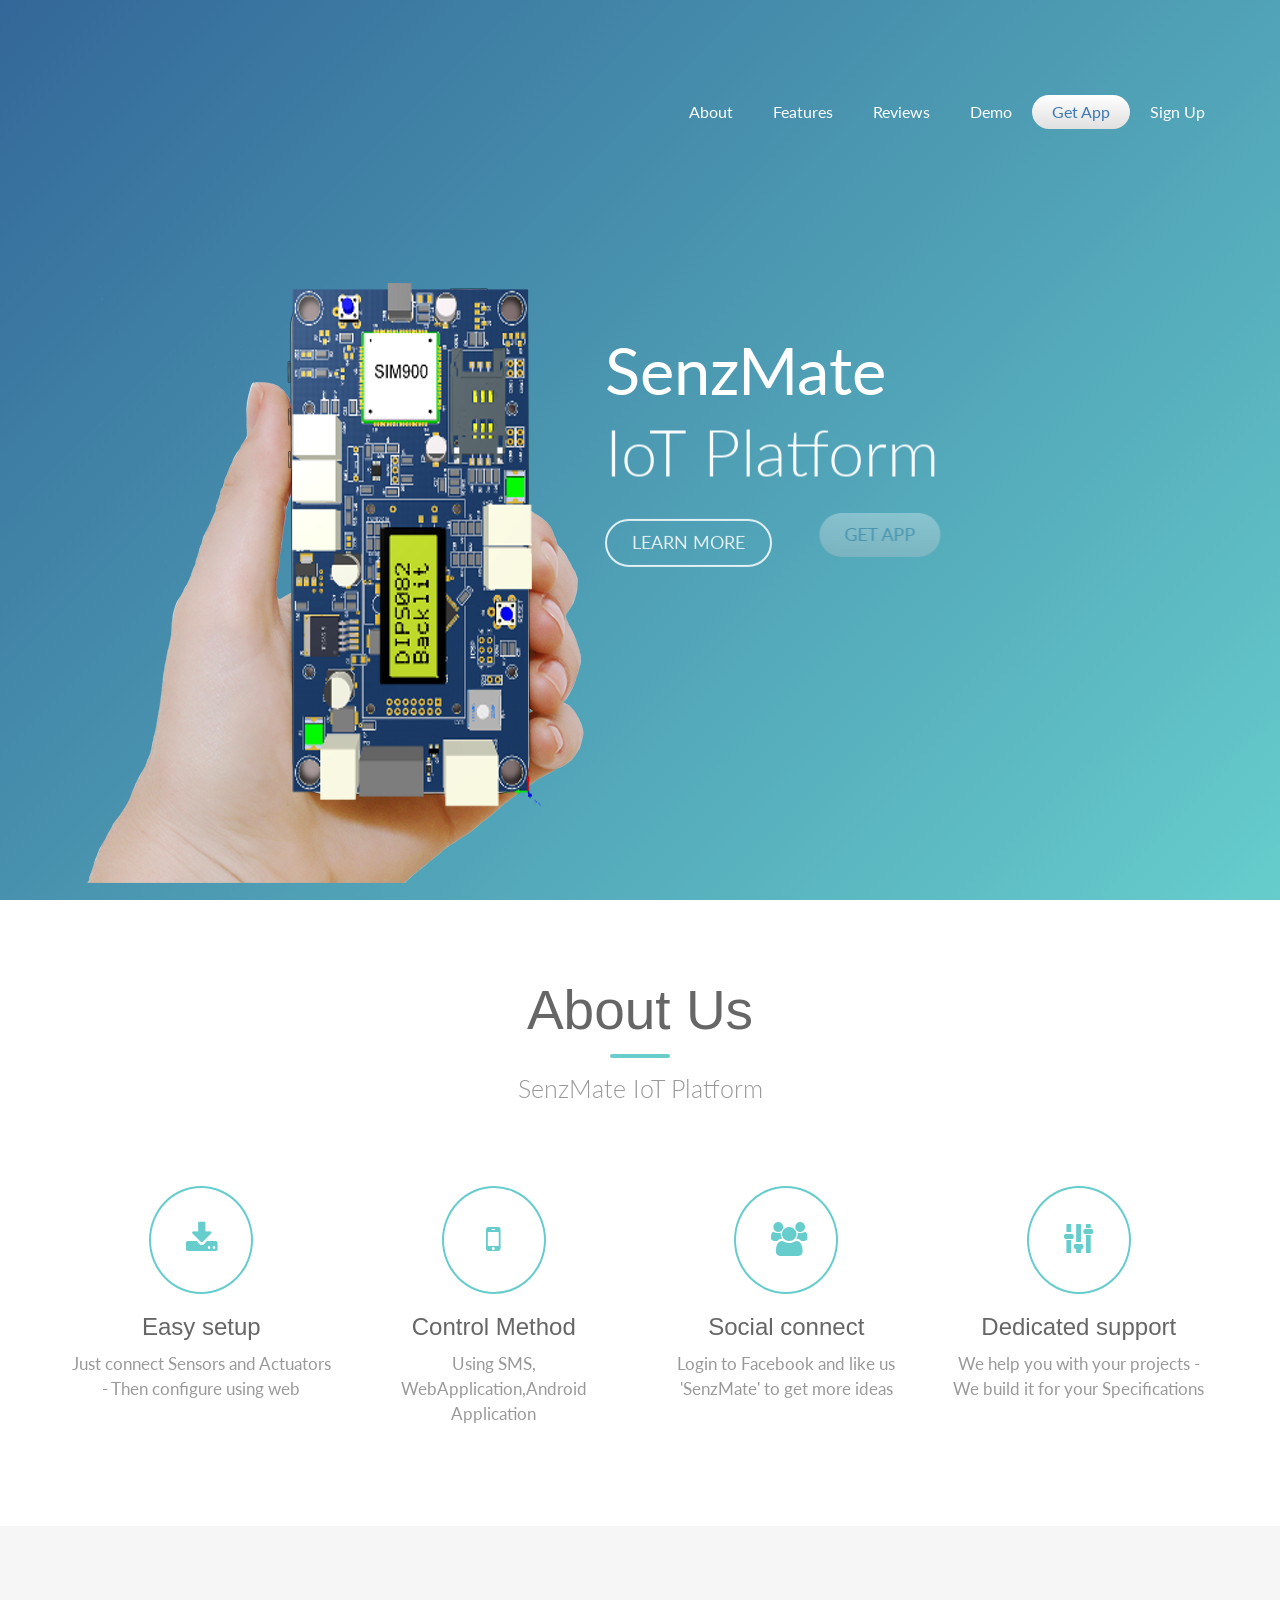
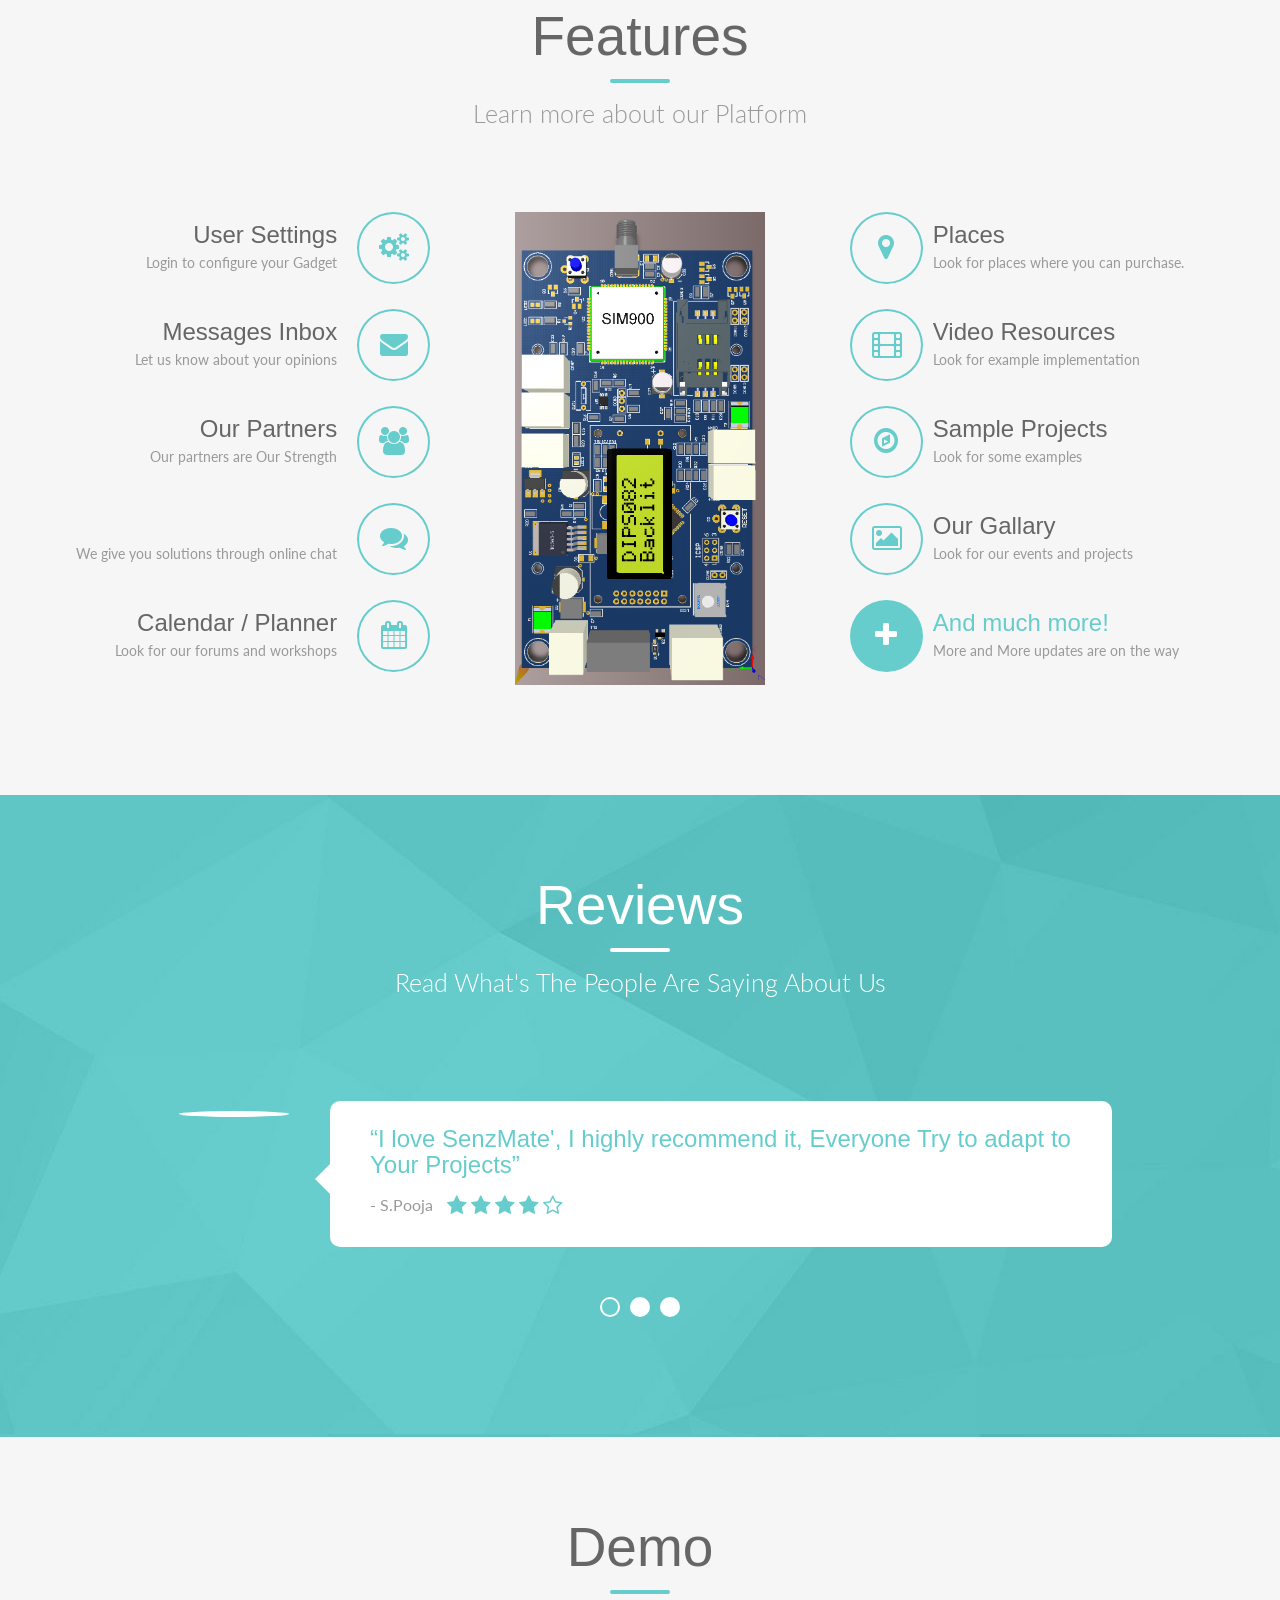
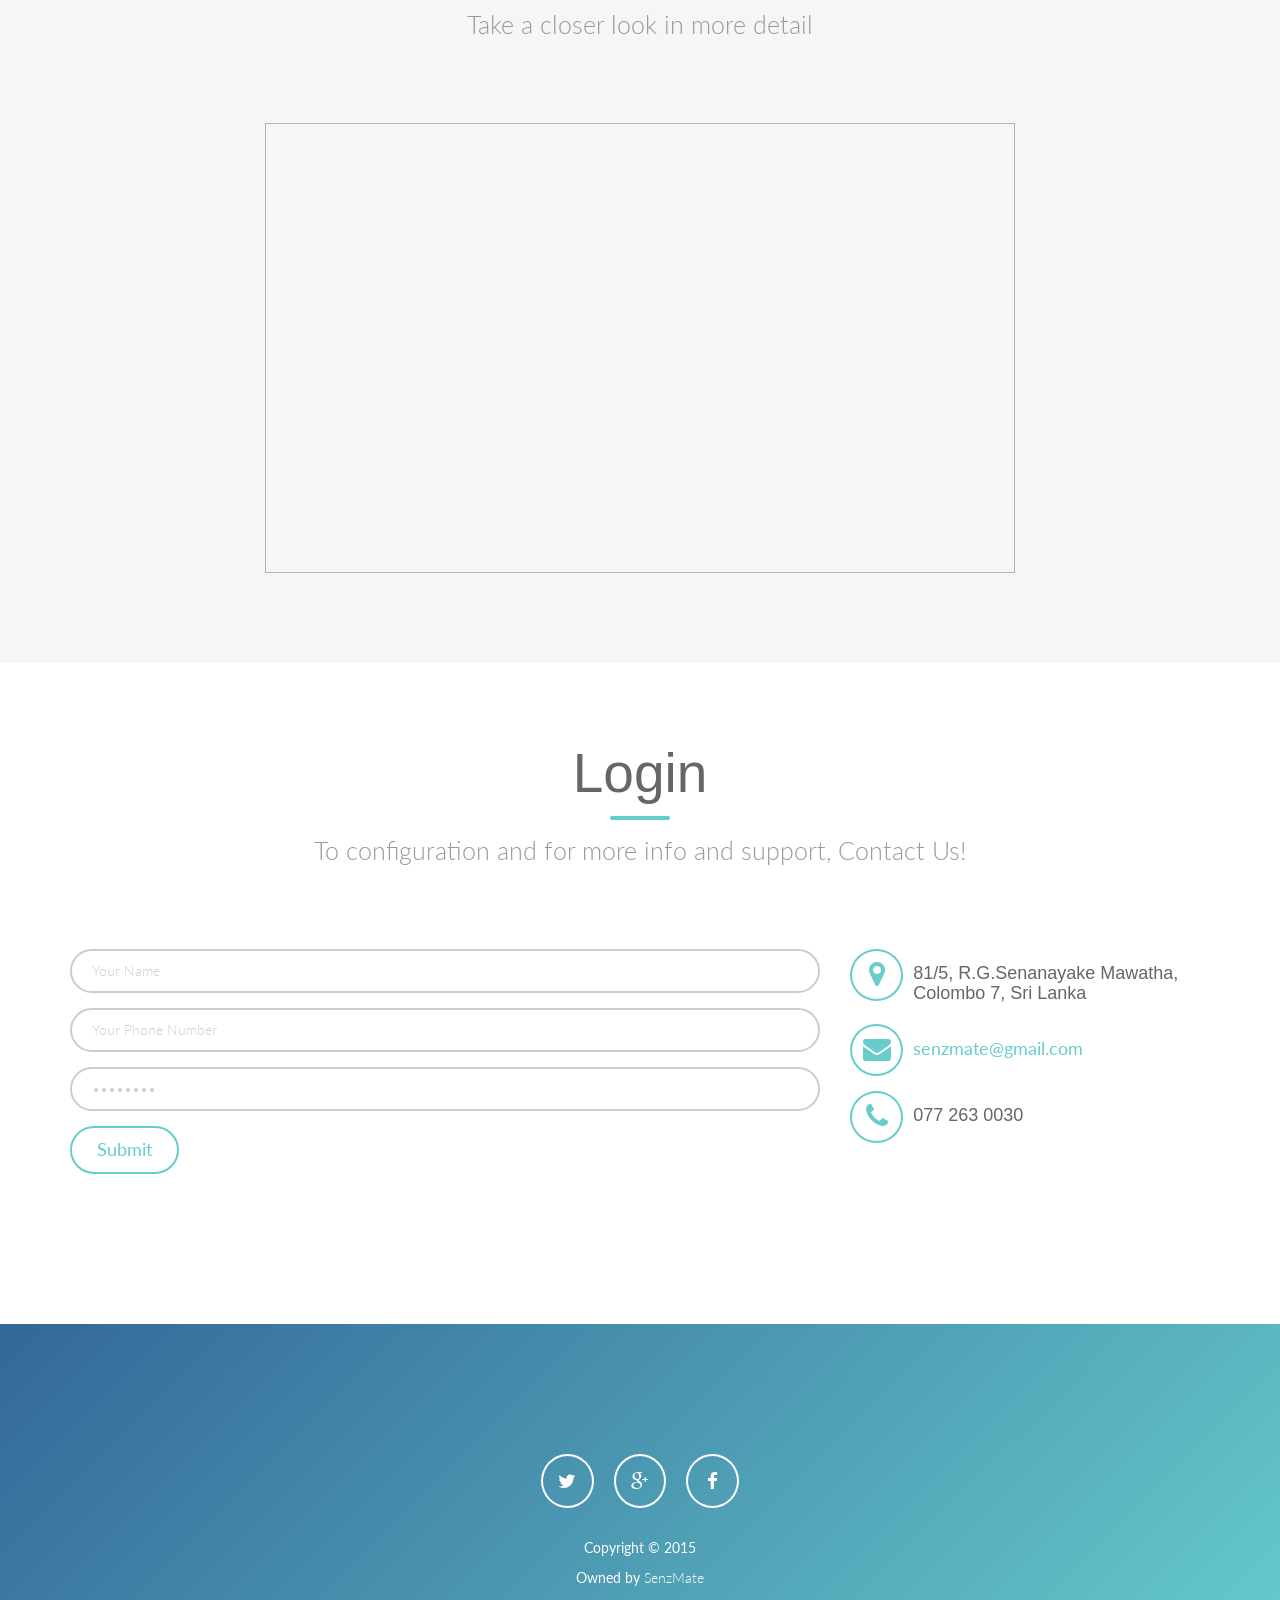
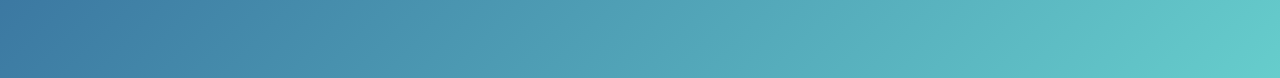
==== index.html @ 83e5156c "Modi 3" ====
<!doctype html>
<!--[if lt IE 7]><html lang="en" class="no-js ie6"><![endif]-->
<!--[if IE 7]><html lang="en" class="no-js ie7"><![endif]-->
<!--[if IE 8]><html lang="en" class="no-js ie8"><![endif]-->
<!--[if gt IE 8]><!-->
<html lang="en" class="no-js">
<!--<![endif]-->

<head>
    <meta charset="UTF-8">
    <title>SenzMate.com</title>
    <meta name="viewport" content="width=device-width, initial-scale=1.0, maximum-scale=1.0, user-scalable=no">
    <meta http-equiv="X-UA-Compatible" content="IE=edge,chrome=1" />
    <link rel="shortcut icon" href="favicon.jpg">

    <link rel="stylesheet" href="css/bootstrap.css">
    
    <link rel="stylesheet" href="css/animate.css">
    <link rel="stylesheet" href="css/font-awesome.min.css">
    <link rel="stylesheet" href="css/slick.css">
    <link rel="stylesheet" href="js/rs-plugin/css/settings.css">

    <link rel="stylesheet" href="css/freeze.css">


    <script type="text/javascript" src="js/modernizr.custom.32033.js"></script>

    <!--[if lt IE 9]>
      <script src="https://oss.maxcdn.com/libs/html5shiv/3.7.0/html5shiv.js"></script>
      <script src="https://oss.maxcdn.com/libs/respond.js/1.4.2/respond.min.js"></script>
    <![endif]-->
    
</head>

<body>

    <div class="pre-loader">
        <div class="load-con">
            <img src="img/freeze/log.png" class="animated fadeInDown" alt="">
            <div class="spinner">
              <div class="bounce1"></div>
              <div class="bounce2"></div>
              <div class="bounce3"></div>
            </div>
        </div>
    </div>
   
    <header>
        
        <nav class="navbar navbar-default navbar-fixed-top" role="navigation">
                <div class="container">
                    <!-- Brand and toggle get grouped for better mobile display -->
                    <div class="navbar-header">
                        <button type="button" class="navbar-toggle" data-toggle="collapse" data-target="#bs-example-navbar-collapse-1">
                            <span class="fa fa-bars fa-lg"></span>
                        </button>
                        <a class="navbar-brand" href="index.html">
                            <img src="img/freeze/log.png" style="width: 150px" alt="" class="logo">
                        </a>
                    </div>

                    <!-- Collect the nav links, forms, and other content for toggling -->
                    <div class="collapse navbar-collapse" id="bs-example-navbar-collapse-1">

                        <ul class="nav navbar-nav navbar-right">
                            <li><a href="#about">about</a>
                            </li>
                            <li><a href="#features">features</a>
                            </li>
                            <li><a href="#reviews">reviews</a>
                            </li>
                            <li><a href="#demo">demo</a>
                            </li>
                            <li><a class="getApp" href="http://ideamarthosting.dialog.lk:9134/track/login">get app</a>
                            </li>
                            <li><a href="#support">Sign Up</a>
                            </li>
                        </ul>
                    </div>
                    <!-- /.navbar-collapse -->
                </div>
                <!-- /.container-->
        </nav>

        
        <!--RevSlider-->
        <div class="tp-banner-container">
            <div class="tp-banner" >
                <ul>
                    <!-- SLIDE  -->
                    <li data-transition="fade" data-slotamount="7" data-masterspeed="1500" >
                        <!-- MAIN IMAGE -->
                        <img src="img/transparent.png"  alt="slidebg1"  data-bgfit="cover" data-bgposition="left top" data-bgrepeat="no-repeat">
                        <!-- LAYERS -->
                        <!-- LAYER NR. 1 -->
                        <div class="tp-caption lfl fadeout hidden-xs"
                            data-x="left"
                            data-y="bottom"
                            data-hoffset="30"
                            data-voffset="0"
                            data-speed="500"
                            data-start="700"
                            data-easing="Power4.easeOut">
                            <img src="img/freeze/Slides/hand-freeze.png" alt="">
                        </div>

                        <div class="tp-caption lfl fadeout visible-xs"
                            data-x="left"
                            data-y="center"
                            data-hoffset="700"
                            data-voffset="0"
                            data-speed="500"
                            data-start="700"
                            data-easing="Power4.easeOut">
                            <img src="img/freeze/iphone-freeze.png" alt="">
                        </div>

                        <div class="tp-caption large_white_bold sft" data-x="550" data-y="center" data-hoffset="0" data-voffset="-80" data-speed="500" data-start="1200" data-easing="Power4.easeOut">
                            SenzMate
                        </div>
                       <!-- <div class="tp-caption large_white_light sfr" data-x="770" data-y="center" data-hoffset="0" data-voffset="-80" data-speed="500" data-start="1400" data-easing="Power4.easeOut">
                            App
                        </div>-->
                        <div class="tp-caption large_white_light sfb" data-x="550" data-y="center" data-hoffset="0" data-voffset="0" data-speed="1000" data-start="1500" data-easing="Power4.easeOut">
                            IoT Platform
                        </div>

                        <div class="tp-caption sfb hidden-xs" data-x="550" data-y="center" data-hoffset="0" data-voffset="85" data-speed="1000" data-start="1700" data-easing="Power4.easeOut">
                            <a href="#about" class="btn btn-primary inverse btn-lg">LEARN MORE</a>
                        </div>
                        <div class="tp-caption sfr hidden-xs" data-x="730" data-y="center" data-hoffset="0" data-voffset="85" data-speed="1500" data-start="1900" data-easing="Power4.easeOut">
                            <a href="http://ideamarthosting.dialog.lk:9134/track/login" class="btn btn-default btn-lg">GET APP</a>
                        </div>

                    </li>
                    <!-- SLIDE 2 -->
                    <li data-transition="zoomout" data-slotamount="7" data-masterspeed="1000" >
                        <!-- MAIN IMAGE -->
                        <img src="img/transparent.png"  alt="slidebg1"  data-bgfit="cover" data-bgposition="left top" data-bgrepeat="no-repeat">
                        <!-- LAYERS -->
                        <!-- LAYER NR. 1 -->
                        <div class="tp-caption lfb fadeout hidden-xs"
                            data-x="center"
                            data-y="bottom"
                            data-hoffset="0"
                            data-voffset="0"
                            data-speed="1000"
                            data-start="700"
                            data-easing="Power4.easeOut">
                            <img src="img/freeze/Slides/freeze-slide2.png" alt="">
                        </div>

                        
                        <div class="tp-caption large_white_light sft" data-x="center" data-y="250" data-hoffset="0" data-voffset="0" data-speed="1000" data-start="1400" data-easing="Power4.easeOut">
                            Every Application <i class="fa fa-heart"></i>
                        </div>
                        
                        
                    </li>

                    <!-- SLIDE 3 -->
                    <li data-transition="zoomout" data-slotamount="7" data-masterspeed="1000" >
                        <!-- MAIN IMAGE -->
                        <img src="img/transparent.png"  alt="slidebg1"  data-bgfit="cover" data-bgposition="left top" data-bgrepeat="no-repeat">
                        <!-- LAYERS -->
                        <!-- LAYER NR. 1 -->
                        <div class="tp-caption customin customout hidden-xs"
                            data-x="right"
                            data-y="center"
                            data-hoffset="0"
                            data-customin="x:50;y:150;z:0;rotationX:0;rotationY:0;rotationZ:0;scaleX:0.5;scaleY:0.5;skewX:0;skewY:0;opacity:0;transformPerspective:0;transformOrigin:50% 50%;"
                        data-customout="x:0;y:0;z:0;rotationX:0;rotationY:0;rotationZ:0;scaleX:0.75;scaleY:0.75;skewX:0;skewY:0;opacity:0;transformPerspective:600;transformOrigin:50% 50%;"
                            data-voffset="50"
                            data-speed="1000"
                            data-start="700"
                            data-easing="Power4.easeOut">
                            <img src="img/freeze/Slides/family-freeze.png" alt="">
                        </div>

                        <div class="tp-caption customin customout visible-xs"
                            data-x="center"
                            data-y="center"
                            data-hoffset="0"
                            data-customin="x:50;y:150;z:0;rotationX:0;rotationY:0;rotationZ:0;scaleX:0.5;scaleY:0.5;skewX:0;skewY:0;opacity:0;transformPerspective:0;transformOrigin:50% 50%;"
                        data-customout="x:0;y:0;z:0;rotationX:0;rotationY:0;rotationZ:0;scaleX:0.75;scaleY:0.75;skewX:0;skewY:0;opacity:0;transformPerspective:600;transformOrigin:50% 50%;"
                            data-voffset="0"
                            data-speed="1000"
                            data-start="700"
                            data-easing="Power4.easeOut">
                            <img src="img/freeze/Slides/family-freeze.png" alt="">
                        </div>

                        <div class="tp-caption lfb visible-xs" data-x="center" data-y="center" data-hoffset="0" data-voffset="400" data-speed="1000" data-start="1200" data-easing="Power4.easeOut">
                            <a href="#" class="btn btn-primary inverse btn-lg">Purchase</a>
                        </div>

                        
                        <div class="tp-caption mediumlarge_light_white sfl hidden-xs" data-x="left" data-y="center" data-hoffset="0" data-voffset="-50" data-speed="1000" data-start="1000" data-easing="Power4.easeOut">
                           Powerful IoT
                        </div>
                        <div class="tp-caption mediumlarge_light_white sft hidden-xs" data-x="left" data-y="center" data-hoffset="0" data-voffset="0" data-speed="1000" data-start="1200" data-easing="Power4.easeOut">
                           Platform
                        </div>
                        <div class="tp-caption small_light_white sfb hidden-xs" data-x="left" data-y="center" data-hoffset="0" data-voffset="80" data-speed="1000" data-start="1600" data-easing="Power4.easeOut">
                           <p>SenzMate is a Remote sensing Platform<br>It permit to develop Your Applications</p>
                        </div>

                        <div class="tp-caption lfl hidden-xs" data-x="left" data-y="center" data-hoffset="0" data-voffset="160" data-speed="1000" data-start="1800" data-easing="Power4.easeOut">
                            <a href="#" class="btn btn-primary inverse btn-lg">Purchase</a>
                        </div>
                        
                        
                    </li>
                    
                </ul>
            </div>
        </div>


    </header>


    <div class="wrapper">

        

        <section id="about">
            <div class="container">
                
                <div class="section-heading scrollpoint sp-effect3">
                    <h1>About Us</h1>
                    <div class="divider"></div>
                    <p>SenzMate IoT Platform</p>
                </div>

                <div class="row">
                    <div class="col-md-3 col-sm-3 col-xs-6">
                        <div class="about-item scrollpoint sp-effect2">
                            <i class="fa fa-download fa-2x"></i>
                            <h3>Easy setup</h3>
                            <p>Just connect Sensors and Actuators - Then configure using web</p>
                        </div>
                    </div>
                    <div class="col-md-3 col-sm-3 col-xs-6" >
                        <div class="about-item scrollpoint sp-effect5">
                            <i class="fa fa-mobile fa-2x"></i>
                            <h3>Control Method</h3>
                            <p>Using SMS, WebApplication,Android Application</p>
                        </div>
                    </div>
                    <div class="col-md-3 col-sm-3 col-xs-6" >
                        <div class="about-item scrollpoint sp-effect5">
                            <i class="fa fa-users fa-2x"></i>
                            <h3>Social connect</h3>
                            <p>Login to Facebook and like us 'SenzMate' to get more ideas</p>
                        </div>
                    </div>
                    <div class="col-md-3 col-sm-3 col-xs-6" >
                        <div class="about-item scrollpoint sp-effect1">
                            <i class="fa fa-sliders fa-2x"></i>
                            <h3>Dedicated support</h3>
                            <p>We help you with your projects - We build it for your Specifications</p>
                        </div>
                    </div>
                </div>
            </div>
        </section>

        <section id="features">
            <div class="container">
                <div class="section-heading scrollpoint sp-effect3">
                    <h1>Features</h1>
                    <div class="divider"></div>
                    <p>Learn more about our Platform</p>
                </div>
                <div class="row">
                    <div class="col-md-4 col-sm-4 scrollpoint sp-effect1">
                        <div class="media media-left feature">
                            <a class="pull-right" href="#">
                                <i class="fa fa-cogs fa-2x"></i>
                            </a>
                            <div class="media-body">
                                <h3 class="media-heading">User Settings</h3>
                                Login to configure your Gadget
                            </div>
                        </div>
                        <div class="media media-left feature">
                            <a class="pull-right" href="#">
                                <i class="fa fa-envelope fa-2x"></i>
                            </a>
                            <div class="media-body">
                                <h3 class="media-heading">Messages Inbox</h3>
                                Let us know about your opinions
                            </div>
                        </div>
                        <div class="media media-left feature">
                            <a class="pull-right" href="#">
                                <i class="fa fa-users fa-2x"></i>
                            </a>
                            <div class="media-body">
                                <h3 class="media-heading">Our Partners</h3>
                                Our partners are Our Strength 
                            </div>
                        </div>
                        <div class="media media-left feature">
                            <a class="pull-right" href="#">
                                <i class="fa fa-comments fa-2x"></i>
                            </a>
                            <div class="media-body">
                                <h3 class="media-heading">&nbsp;</h3>
                                We give you solutions through online chat
                            </div>
                        </div>
                        <div class="media media-left feature">
                            <a class="pull-right" href="#">
                                <i class="fa fa-calendar fa-2x"></i>
                            </a>
                            <div class="media-body">
                                <h3 class="media-heading">Calendar / Planner</h3>
                                Look for our forums and workshops
                            </div>
                        </div>
                    </div>
                    <div class="col-md-4 col-sm-4" >
                        <img src="img/freeze/gsm-module.png" style="width: 250px" class="img-responsive scrollpoint sp-effect5" alt="">
                    </div>
                    <div class="col-md-4 col-sm-4 scrollpoint sp-effect2">
                        <div class="media feature">
                            <a class="pull-left" href="#">
                                <i class="fa fa-map-marker fa-2x"></i>
                            </a>
                            <div class="media-body">
                                <h3 class="media-heading">Places</h3>
                                Look for places where you can purchase.
                            </div>
                        </div>
                        <div class="media feature">
                            <a class="pull-left" href="#">
                                <i class="fa fa-film fa-2x"></i>
                            </a>
                            <div class="media-body">
                                <h3 class="media-heading">Video Resources</h3>
                                Look for example implementation
                            </div>
                        </div>
                        <div class="media feature">
                            <a class="pull-left" href="#">
                                <i class="fa fa-compass fa-2x"></i>
                            </a>
                            <div class="media-body">
                                <h3 class="media-heading">Sample Projects</h3>
                                Look for some examples 
                            </div>
                        </div>
                        <div class="media feature">
                            <a class="pull-left" href="#">
                                <i class="fa fa-picture-o fa-2x"></i>
                            </a>
                            <div class="media-body">
                                <h3 class="media-heading">Our Gallary</h3>
                                Look for our events and projects
                            </div>
                        </div>
                        <div class="media active feature">
                            <a class="pull-left" href="#">
                                <i class="fa fa-plus fa-2x"></i>
                            </a>
                            <div class="media-body">
                                <h3 class="media-heading">And much more!</h3>
                                More and More updates are on the way 
                            </div>
                        </div>
                    </div>
                </div>
            </div>
        </section>

        <section id="reviews">
            <div class="container">
                <div class="section-heading inverse scrollpoint sp-effect3">
                    <h1>Reviews</h1>
                    <div class="divider"></div>
                    <p>Read What's The People Are Saying About Us</p>
                </div>
                <div class="row">
                    <div class="col-md-10 col-md-push-1 scrollpoint sp-effect3">
                        <div class="review-filtering">
                            <div class="review">
                                <div class="row">
                                    <div class="col-md-2">
                                        <div class="review-person">
                                            <img src="http://api.randomuser.me/portraits/women/94.jpg" alt="" class="img-responsive">
                                        </div>
                                    </div>
                                    <div class="col-md-10">
                                        <div class="review-comment">
                                            <h3>“I love SenzMate', I highly recommend it, Everyone Try to adapt to Your Projects”</h3>
                                            <p>
                                                - S.Pooja
                                                <span>
                                                    <i class="fa fa-star fa-lg"></i>
                                                    <i class="fa fa-star fa-lg"></i>
                                                    <i class="fa fa-star fa-lg"></i>
                                                    <i class="fa fa-star fa-lg"></i>
                                                    <i class="fa fa-star-o fa-lg"></i>
                                                </span>
                                            </p>
                                        </div>
                                    </div>
                                </div>
                            </div>
                            <div class="review rollitin">
                                <div class="row">
                                    <div class="col-md-2">
                                        <div class="review-person">
                                            <img src="http://api.randomuser.me/portraits/men/70.jpg" alt="" class="img-responsive">
                                        </div>
                                    </div>
                                    <div class="col-md-10">
                                        <div class="review-comment">
                                            <h3>“SenzMate' Is The Best Stable, Innovative Platform I Have Ever Experienced”</h3>
                                            <p>
                                                - Arun Balasundaram
                                                <span>
                                                    <i class="fa fa-star fa-lg"></i>
                                                    <i class="fa fa-star fa-lg"></i>
                                                    <i class="fa fa-star fa-lg"></i>
                                                    <i class="fa fa-star-half-o fa-lg"></i>
                                                    <i class="fa fa-star-o fa-lg"></i>
                                                </span>
                                            </p>
                                        </div>
                                    </div>
                                </div>
                            </div>
                            <div class="review rollitin">
                                <div class="row">
                                    <div class="col-md-2">
                                        <div class="review-person">
                                            <img src="http://api.randomuser.me/portraits/men/93.jpg" alt="" class="img-responsive">
                                        </div>
                                    </div>
                                    <div class="col-md-10">
                                        <div class="review-comment">
                                            <h3>“Keep It Up Guys Your Work Rules, Cheers :)”</h3>
                                            <p>
                                                - Muralitharan R
                                                <span>
                                                    <i class="fa fa-star fa-lg"></i>
                                                    <i class="fa fa-star fa-lg"></i>
                                                    <i class="fa fa-star fa-lg"></i>
                                                    <i class="fa fa-star-half-o fa-lg"></i>
                                                    <i class="fa fa-star-o fa-lg"></i>
                                                </span>
                                            </p>
                                        </div>
                                    </div>
                                </div>
                            </div>
                        </div>
                    </div>
                </div>
            </div>
        </section>

        

        <section id="demo">
            <div class="container">
                <div class="section-heading scrollpoint sp-effect3">
                    <h1>Demo</h1>
                    <div class="divider"></div>
                    <p>Take a closer look in more detail</p>
                </div>
                <div class="row">
                    <div class="col-md-8 col-md-offset-2 scrollpoint sp-effect2">
                        <div class="video-container" >
                            <iframe src="http://player.vimeo.com/video/128769526"></iframe>
                        </div>
                    </div>
                </div>
            </div>
        </section>
        <section id="support" class="doublediagonal">
            <div class="container">
                <div class="section-heading scrollpoint sp-effect3">
                    <h1>Login </h1>
                    <div class="divider"></div>
                    <p>To configuration and for more info and support, Contact Us!</p>
                </div>
                <div class="row">
                    <div class="col-md-12">
                        <div class="row">
                            <div class="col-md-8 col-sm-8 scrollpoint sp-effect1">
                                <form role="form">
                                    <div class="form-group">
                                        <input type="text" class="form-control" placeholder="Your Name">
                                    </div>
                                    <div class="form-group">
                                        <input type="tel" class="form-control" placeholder="Your Phone Number">
                                    </div>
                                    <div class="form-group">
                                        <input type="password" class="form-control" placeholder="Password">
                                    </div>
                                    <button type="submit" class="btn btn-primary btn-lg">Submit</button>
                                </form>
                            </div>
                            <div class="col-md-4 col-sm-4 contact-details scrollpoint sp-effect2">
                                <div class="media">
                                    <a class="pull-left" href="#" >
                                        <i class="fa fa-map-marker fa-2x"></i>
                                    </a>
                                    <div class="media-body">
                                        <h4 class="media-heading">81/5, R.G.Senanayake Mawatha, Colombo 7, Sri Lanka</h4>
                                    </div>
                                </div>
                                <div class="media">
                                    <a class="pull-left" href="#" >
                                        <i class="fa fa-envelope fa-2x"></i>
                                    </a>
                                    <div class="media-body">
                                        <h4 class="media-heading">
                                            <a href="mailto:support@oleose.com">senzmate@gmail.com</a>
                                        </h4>
                                    </div>
                                </div>
                                <div class="media">
                                    <a class="pull-left" href="#" >
                                        <i class="fa fa-phone fa-2x"></i>
                                    </a>
                                    <div class="media-body">
                                        <h4 class="media-heading">077 263 0030</h4>
                                    </div>
                                </div>
                            </div>
                        </div>
                    </div>
                </div>
            </div>
        </section>

        <footer>
            <div class="container">
                <a href="#" class="scrollpoint sp-effect3">
                    <img src="img/freeze/log.png" alt="" class="logo">
                </a>
                <div class="social">
                    <a href="#" class="scrollpoint sp-effect3"><i class="fa fa-twitter fa-lg"></i></a>
                    <a href="#" class="scrollpoint sp-effect3"><i class="fa fa-google-plus fa-lg"></i></a>
                    <a href="#" class="scrollpoint sp-effect3"><i class="fa fa-facebook fa-lg"></i></a>
                </div>
                <div class="rights">
                    <p>Copyright &copy; 2015</p>
                    <p>Owned by <a href="index.html" target="_blank">SenzMate</a></p>
                </div>
            </div>
        </footer>

    </div>
    <script src="js/jquery-1.11.1.min.js"></script>
    <script src="js/bootstrap.min.js"></script>
    <script src="js/slick.min.js"></script>
    <script src="js/placeholdem.min.js"></script>
    <script src="js/rs-plugin/js/jquery.themepunch.plugins.min.js"></script>
    <script src="js/rs-plugin/js/jquery.themepunch.revolution.min.js"></script>
    <script src="js/waypoints.min.js"></script>
    <script src="js/scripts.js"></script>

    <script>
        $(document).ready(function() {
            appMaster.preLoader();
        });
    </script>

</body>

</html>
---- js/rs-plugin/css/settings.css ----
/*-----------------------------------------------------------------------------

	-	Revolution Slider 4.1 Captions -

		Screen Stylesheet

version:   	1.4.5
date:      	27/11/13
author:		themepunch
email:     	info@themepunch.com
website:   	http://www.themepunch.com
-----------------------------------------------------------------------------*/



/*************************
	-	CAPTIONS	-
**************************/

.tp-hide-revslider,.tp-caption.tp-hidden-caption	{	visibility:hidden !important; display:none !important;}


.tp-caption { z-index:1; white-space:nowrap}

.tp-caption-demo .tp-caption	{	position:relative !important; display:inline-block; margin-bottom:10px; margin-right:20px !important;}


.tp-caption.whitedivider3px {

	color: #000000;
	text-shadow: none;
	background-color: rgb(255, 255, 255);
	background-color: rgba(255, 255, 255, 1);
	text-decoration: none;
	min-width: 408px;
	min-height: 3px;
	background-position: initial initial;
	background-repeat: initial initial;
	border-width: 0px;
	border-color: #000000;
	border-style: none;
}


.tp-caption.finewide_large_white {
color:#ffffff;
text-shadow:none;
font-size:60px;
line-height:60px;
font-weight:300;
font-family:"Open Sans", sans-serif;
background-color:transparent;
text-decoration:none;
text-transform:uppercase;
letter-spacing:8px;
border-width:0px;
border-color:rgb(0, 0, 0);
border-style:none;
}

.tp-caption.whitedivider3px {
color:#000000;
text-shadow:none;
background-color:rgb(255, 255, 255);
background-color:rgba(255, 255, 255, 1);
text-decoration:none;
font-size:0px;
line-height:0;
min-width:468px;
min-height:3px;
border-width:0px;
border-color:rgb(0, 0, 0);
border-style:none;
}

.tp-caption.finewide_medium_white {
color:#ffffff;
text-shadow:none;
font-size:37px;
line-height:37px;
font-weight:300;
font-family:"Open Sans", sans-serif;
background-color:transparent;
text-decoration:none;
text-transform:uppercase;
letter-spacing:5px;
border-width:0px;
border-color:rgb(0, 0, 0);
border-style:none;
}

.tp-caption.boldwide_small_white {
font-size:25px;
line-height:25px;
font-weight:800;
font-family:"Open Sans", sans-serif;
color:rgb(255, 255, 255);
text-decoration:none;
background-color:transparent;
text-shadow:none;
text-transform:uppercase;
letter-spacing:5px;
border-width:0px;
border-color:rgb(0, 0, 0);
border-style:none;
}

.tp-caption.whitedivider3px_vertical {
color:#000000;
text-shadow:none;
background-color:rgb(255, 255, 255);
background-color:rgba(255, 255, 255, 1);
text-decoration:none;
font-size:0px;
line-height:0;
min-width:3px;
min-height:130px;
border-width:0px;
border-color:rgb(0, 0, 0);
border-style:none;
}

.tp-caption.finewide_small_white {
color:#ffffff;
text-shadow:none;
font-size:25px;
line-height:25px;
font-weight:300;
font-family:"Open Sans", sans-serif;
background-color:transparent;
text-decoration:none;
text-transform:uppercase;
letter-spacing:5px;
border-width:0px;
border-color:rgb(0, 0, 0);
border-style:none;
}

.tp-caption.finewide_verysmall_white_mw {
font-size:13px;
line-height:25px;
font-weight:400;
font-family:"Open Sans", sans-serif;
color:#ffffff;
text-decoration:none;
background-color:transparent;
text-shadow:none;
text-transform:uppercase;
letter-spacing:5px;
max-width:470px;
white-space:normal !important;
border-width:0px;
border-color:rgb(0, 0, 0);
border-style:none;
}

.tp-caption.lightgrey_divider {
text-decoration:none;
background-color:rgb(235, 235, 235);
background-color:rgba(235, 235, 235, 1);
width:370px;
height:3px;
background-position:initial initial;
background-repeat:initial initial;
border-width:0px;
border-color:rgb(34, 34, 34);
border-style:none;
}

.tp-caption.finewide_large_white {
color: #FFF;
text-shadow: none;
font-size: 60px;
line-height: 60px;
font-weight: 300;
font-family: "Open Sans", sans-serif;
background-color: rgba(0, 0, 0, 0);
text-decoration: none;
text-transform: uppercase;
letter-spacing: 8px;
border-width: 0px;
border-color: #000;
border-style: none;
}

.tp-caption.finewide_medium_white {
color: #FFF;
text-shadow: none;
font-size: 34px;
line-height: 34px;
font-weight: 300;
font-family: "Open Sans", sans-serif;
background-color: rgba(0, 0, 0, 0);
text-decoration: none;
text-transform: uppercase;
letter-spacing: 5px;
border-width: 0px;
border-color: #000;
border-style: none;
}

.tp-caption.huge_red {
position:absolute;
color:rgb(223,75,107);
font-weight:400;
font-size:150px;
line-height:130px;
font-family: 'Oswald', sans-serif;
margin:0px;
border-width:0px;
border-style:none;
white-space:nowrap;
background-color:rgb(45,49,54);
padding:0px;
}

.tp-caption.middle_yellow {
position:absolute;
color:rgb(251,213,114);
font-weight:600;
font-size:50px;
line-height:50px;
font-family: 'Open Sans', sans-serif;
margin:0px;
border-width:0px;
border-style:none;
white-space:nowrap;
}

.tp-caption.huge_thin_yellow {
	position:absolute;
color:rgb(251,213,114);
font-weight:300;
font-size:90px;
line-height:90px;
font-family: 'Open Sans', sans-serif;
margin:0px;
letter-spacing: 20px;
border-width:0px;
border-style:none;
white-space:nowrap;
}

.tp-caption.big_dark {
position:absolute;
color:#333;
font-weight:700;
font-size:70px;
line-height:70px;
font-family:"Open Sans";
margin:0px;
border-width:0px;
border-style:none;
white-space:nowrap;
}

.tp-caption.medium_dark {
position:absolute;
color:#333;
font-weight:300;
font-size:40px;
line-height:40px;
font-family:"Open Sans";
margin:0px;
letter-spacing: 5px;
border-width:0px;
border-style:none;
white-space:nowrap;
}


.tp-caption.medium_grey {
position:absolute;
color:#fff;
text-shadow:0px 2px 5px rgba(0, 0, 0, 0.5);
font-weight:700;
font-size:20px;
line-height:20px;
font-family:Arial;
padding:2px 4px;
margin:0px;
border-width:0px;
border-style:none;
background-color:#888;
white-space:nowrap;
}

.tp-caption.small_text {
position:absolute;
color:#fff;
text-shadow:0px 2px 5px rgba(0, 0, 0, 0.5);
font-weight:700;
font-size:14px;
line-height:20px;
font-family:Arial;
margin:0px;
border-width:0px;
border-style:none;
white-space:nowrap;
}

.tp-caption.medium_text {
position:absolute;
color:#fff;
text-shadow:0px 2px 5px rgba(0, 0, 0, 0.5);
font-weight:700;
font-size:20px;
line-height:20px;
font-family:Arial;
margin:0px;
border-width:0px;
border-style:none;
white-space:nowrap;
}


.tp-caption.large_bold_white_25 {
font-size:55px;
line-height:65px;
font-weight:700;
font-family:"Open Sans";
color:#fff;
text-decoration:none;
background-color:transparent;
text-align:center;
text-shadow:#000 0px 5px 10px;
border-width:0px;
border-color:rgb(255, 255, 255);
border-style:none;
}

.tp-caption.medium_text_shadow {
font-size:25px;
line-height:25px;
font-weight:600;
font-family:"Open Sans";
color:#fff;
text-decoration:none;
background-color:transparent;
text-align:center;
text-shadow:#000 0px 5px 10px;
border-width:0px;
border-color:rgb(255, 255, 255);
border-style:none;
}

.tp-caption.large_text {
position:absolute;
color:#fff;
text-shadow:0px 2px 5px rgba(0, 0, 0, 0.5);
font-weight:700;
font-size:40px;
line-height:40px;
font-family:Arial;
margin:0px;
border-width:0px;
border-style:none;
white-space:nowrap;
}

.tp-caption.medium_bold_grey {
font-size:30px;
line-height:30px;
font-weight:800;
font-family:"Open Sans";
color:rgb(102, 102, 102);
text-decoration:none;
background-color:transparent;
text-shadow:none;
margin:0px;
padding:1px 4px 0px;
border-width:0px;
border-color:rgb(255, 214, 88);
border-style:none;
}

.tp-caption.very_large_text {
position:absolute;
color:#fff;
text-shadow:0px 2px 5px rgba(0, 0, 0, 0.5);
font-weight:700;
font-size:60px;
line-height:60px;
font-family:Arial;
margin:0px;
border-width:0px;
border-style:none;
white-space:nowrap;
letter-spacing:-2px;
}

.tp-caption.very_big_white {
position:absolute;
color:#fff;
text-shadow:none;
font-weight:800;
font-size:60px;
line-height:60px;
font-family:Arial;
margin:0px;
border-width:0px;
border-style:none;
white-space:nowrap;
padding:0px 4px;
padding-top:1px;
background-color:#000;
}

.tp-caption.very_big_black {
position:absolute;
color:#000;
text-shadow:none;
font-weight:700;
font-size:60px;
line-height:60px;
font-family:Arial;
margin:0px;
border-width:0px;
border-style:none;
white-space:nowrap;
padding:0px 4px;
padding-top:1px;
background-color:#fff;
}

.tp-caption.modern_medium_fat {
position:absolute;
color:#000;
text-shadow:none;
font-weight:800;
font-size:24px;
line-height:20px;
font-family:"Open Sans", sans-serif;
margin:0px;
border-width:0px;
border-style:none;
white-space:nowrap;
}

.tp-caption.modern_medium_fat_white {
position:absolute;
color:#fff;
text-shadow:none;
font-weight:800;
font-size:24px;
line-height:20px;
font-family:"Open Sans", sans-serif;
margin:0px;
border-width:0px;
border-style:none;
white-space:nowrap;
}

.tp-caption.modern_medium_light {
position:absolute;
color:#000;
text-shadow:none;
font-weight:300;
font-size:24px;
line-height:20px;
font-family:"Open Sans", sans-serif;
margin:0px;
border-width:0px;
border-style:none;
white-space:nowrap;
}

.tp-caption.modern_big_bluebg {
position:absolute;
color:#fff;
text-shadow:none;
font-weight:800;
font-size:30px;
line-height:36px;
font-family:"Open Sans", sans-serif;
padding:3px 10px;
margin:0px;
border-width:0px;
border-style:none;
background-color:#4e5b6c;
letter-spacing:0;
}

.tp-caption.modern_big_redbg {
position:absolute;
color:#fff;
text-shadow:none;
font-weight:300;
font-size:30px;
line-height:36px;
font-family:"Open Sans", sans-serif;
padding:3px 10px;
padding-top:1px;
margin:0px;
border-width:0px;
border-style:none;
background-color:#de543e;
letter-spacing:0;
}

.tp-caption.modern_small_text_dark {
position:absolute;
color:#555;
text-shadow:none;
font-size:14px;
line-height:22px;
font-family:Arial;
margin:0px;
border-width:0px;
border-style:none;
white-space:nowrap;
}

.tp-caption.boxshadow {
-moz-box-shadow:0px 0px 20px rgba(0, 0, 0, 0.5);
-webkit-box-shadow:0px 0px 20px rgba(0, 0, 0, 0.5);
box-shadow:0px 0px 20px rgba(0, 0, 0, 0.5);
}

.tp-caption.black {
color:#000;
text-shadow:none;
}

.tp-caption.noshadow {
text-shadow:none;
}

.tp-caption a {
color:#ff7302;
text-shadow:none;
-webkit-transition:all 0.2s ease-out;
-moz-transition:all 0.2s ease-out;
-o-transition:all 0.2s ease-out;
-ms-transition:all 0.2s ease-out;
}

.tp-caption a:hover {
color:#ffa902;
}

.tp-caption.thinheadline_dark {
position:absolute;
color:rgba(0,0,0,0.85);
text-shadow:none;
font-weight:300;
font-size:30px;
line-height:30px;
font-family:"Open Sans";
background-color:transparent;
}

.tp-caption.thintext_dark {
position:absolute;
color:rgba(0,0,0,0.85);
text-shadow:none;
font-weight:300;
font-size:16px;
line-height:26px;
font-family:"Open Sans";
background-color:transparent;
}

.tp-caption.medium_bg_red a {
	color: #fff;
    text-decoration: none;
}

.tp-caption.medium_bg_red a:hover {
	color: #fff;
    text-decoration: underline;
}

.tp-caption.smoothcircle {
font-size:30px;
line-height:75px;
font-weight:800;
font-family:"Open Sans";
color:rgb(255, 255, 255);
text-decoration:none;
background-color:rgb(0, 0, 0);
background-color:rgba(0, 0, 0, 0.498039);
padding:50px 25px;
text-align:center;
border-radius:500px 500px 500px 500px;
border-width:0px;
border-color:rgb(0, 0, 0);
border-style:none;
}

.tp-caption.largeblackbg {
font-size:50px;
line-height:70px;
font-weight:300;
font-family:"Open Sans";
color:rgb(255, 255, 255);
text-decoration:none;
background-color:rgb(0, 0, 0);
padding:0px 20px 5px;
text-shadow:none;
border-width:0px;
border-color:rgb(255, 255, 255);
border-style:none;
}

.tp-caption.largepinkbg {
position:absolute;
color:#fff;
text-shadow:none;
font-weight:300;
font-size:50px;
line-height:70px;
font-family:"Open Sans";
background-color:#db4360;
padding:0px 20px;
-webkit-border-radius:0px;
-moz-border-radius:0px;
border-radius:0px;
}

.tp-caption.largewhitebg {
position:absolute;
color:#000;
text-shadow:none;
font-weight:300;
font-size:50px;
line-height:70px;
font-family:"Open Sans";
background-color:#fff;
padding:0px 20px;
-webkit-border-radius:0px;
-moz-border-radius:0px;
border-radius:0px;
}

.tp-caption.largegreenbg {
position:absolute;
color:#fff;
text-shadow:none;
font-weight:300;
font-size:50px;
line-height:70px;
font-family:"Open Sans";
background-color:#67ae73;
padding:0px 20px;
-webkit-border-radius:0px;
-moz-border-radius:0px;
border-radius:0px;
}

.tp-caption.excerpt {
font-size:36px;
line-height:36px;
font-weight:700;
font-family:Arial;
color:#ffffff;
text-decoration:none;
background-color:rgba(0, 0, 0, 1);
text-shadow:none;
margin:0px;
letter-spacing:-1.5px;
padding:1px 4px 0px 4px;
width:150px;
white-space:normal !important;
height:auto;
border-width:0px;
border-color:rgb(255, 255, 255);
border-style:none;
}

.tp-caption.large_bold_grey {
font-size:60px;
line-height:60px;
font-weight:800;
font-family:"Open Sans";
color:rgb(102, 102, 102);
text-decoration:none;
background-color:transparent;
text-shadow:none;
margin:0px;
padding:1px 4px 0px;
border-width:0px;
border-color:rgb(255, 214, 88);
border-style:none;
}

.tp-caption.medium_thin_grey {
font-size:34px;
line-height:30px;
font-weight:300;
font-family:"Open Sans";
color:rgb(102, 102, 102);
text-decoration:none;
background-color:transparent;
padding:1px 4px 0px;
text-shadow:none;
margin:0px;
border-width:0px;
border-color:rgb(255, 214, 88);
border-style:none;
}

.tp-caption.small_thin_grey {
font-size:18px;
line-height:26px;
font-weight:300;
font-family:"Open Sans";
color:rgb(117, 117, 117);
text-decoration:none;
background-color:transparent;
padding:1px 4px 0px;
text-shadow:none;
margin:0px;
border-width:0px;
border-color:rgb(255, 214, 88);
border-style:none;
}

.tp-caption.lightgrey_divider {
text-decoration:none;
background-color:rgba(235, 235, 235, 1);
width:370px;
height:3px;
background-position:initial initial;
background-repeat:initial initial;
border-width:0px;
border-color:rgb(34, 34, 34);
border-style:none;
}

.tp-caption.large_bold_darkblue {
font-size:58px;
line-height:60px;
font-weight:800;
font-family:"Open Sans";
color:rgb(52, 73, 94);
text-decoration:none;
background-color:transparent;
border-width:0px;
border-color:rgb(255, 214, 88);
border-style:none;
}

.tp-caption.medium_bg_darkblue {
font-size:20px;
line-height:20px;
font-weight:800;
font-family:"Open Sans";
color:rgb(255, 255, 255);
text-decoration:none;
background-color:rgb(52, 73, 94);
padding:10px;
border-width:0px;
border-color:rgb(255, 214, 88);
border-style:none;
}

.tp-caption.medium_bold_red {
font-size:24px;
line-height:30px;
font-weight:800;
font-family:"Open Sans";
color:rgb(227, 58, 12);
text-decoration:none;
background-color:transparent;
padding:0px;
border-width:0px;
border-color:rgb(255, 214, 88);
border-style:none;
}

.tp-caption.medium_light_red {
font-size:21px;
line-height:26px;
font-weight:300;
font-family:"Open Sans";
color:rgb(227, 58, 12);
text-decoration:none;
background-color:transparent;
padding:0px;
border-width:0px;
border-color:rgb(255, 214, 88);
border-style:none;
}

.tp-caption.medium_bg_red {
font-size:20px;
line-height:20px;
font-weight:800;
font-family:"Open Sans";
color:rgb(255, 255, 255);
text-decoration:none;
background-color:rgb(227, 58, 12);
padding:10px;
border-width:0px;
border-color:rgb(255, 214, 88);
border-style:none;
}

.tp-caption.medium_bold_orange {
font-size:24px;
line-height:30px;
font-weight:800;
font-family:"Open Sans";
color:rgb(243, 156, 18);
text-decoration:none;
background-color:transparent;
border-width:0px;
border-color:rgb(255, 214, 88);
border-style:none;
}

.tp-caption.medium_bg_orange {
font-size:20px;
line-height:20px;
font-weight:800;
font-family:"Open Sans";
color:rgb(255, 255, 255);
text-decoration:none;
background-color:rgb(243, 156, 18);
padding:10px;
border-width:0px;
border-color:rgb(255, 214, 88);
border-style:none;
}

.tp-caption.grassfloor {
text-decoration:none;
background-color:rgba(160, 179, 151, 1);
width:4000px;
height:150px;
border-width:0px;
border-color:rgb(34, 34, 34);
border-style:none;
}

.tp-caption.large_bold_white {
font-size:58px;
line-height:60px;
font-weight:800;
font-family:"Open Sans";
color:rgb(255, 255, 255);
text-decoration:none;
background-color:transparent;
border-width:0px;
border-color:rgb(255, 214, 88);
border-style:none;
}

.tp-caption.medium_light_white {
font-size:30px;
line-height:36px;
font-weight:300;
font-family:"Open Sans";
color:rgb(255, 255, 255);
text-decoration:none;
background-color:transparent;
padding:0px;
border-width:0px;
border-color:rgb(255, 214, 88);
border-style:none;
}

.tp-caption.mediumlarge_light_white {
font-size:34px;
line-height:40px;
font-weight:300;
font-family:"Open Sans";
color:rgb(255, 255, 255);
text-decoration:none;
background-color:transparent;
padding:0px;
border-width:0px;
border-color:rgb(255, 214, 88);
border-style:none;
}

.tp-caption.mediumlarge_light_white_center {
font-size:34px;
line-height:40px;
font-weight:300;
font-family:"Open Sans";
color:#ffffff;
text-decoration:none;
background-color:transparent;
padding:0px 0px 0px 0px;
text-align:center;
border-width:0px;
border-color:rgb(255, 214, 88);
border-style:none;
}

.tp-caption.medium_bg_asbestos {
font-size:20px;
line-height:20px;
font-weight:800;
font-family:"Open Sans";
color:rgb(255, 255, 255);
text-decoration:none;
background-color:rgb(127, 140, 141);
padding:10px;
border-width:0px;
border-color:rgb(255, 214, 88);
border-style:none;
}

.tp-caption.medium_light_black {
font-size:30px;
line-height:36px;
font-weight:300;
font-family:"Open Sans";
color:rgb(0, 0, 0);
text-decoration:none;
background-color:transparent;
padding:0px;
border-width:0px;
border-color:rgb(255, 214, 88);
border-style:none;
}

.tp-caption.large_bold_black {
font-size:58px;
line-height:60px;
font-weight:800;
font-family:"Open Sans";
color:rgb(0, 0, 0);
text-decoration:none;
background-color:transparent;
border-width:0px;
border-color:rgb(255, 214, 88);
border-style:none;
}

.tp-caption.mediumlarge_light_darkblue {
font-size:34px;
line-height:40px;
font-weight:300;
font-family:"Open Sans";
color:rgb(52, 73, 94);
text-decoration:none;
background-color:transparent;
padding:0px;
border-width:0px;
border-color:rgb(255, 214, 88);
border-style:none;
}

.tp-caption.small_light_white {
font-size:17px;
line-height:28px;
font-weight:300;
font-family:"Open Sans";
color:rgb(255, 255, 255);
text-decoration:none;
background-color:transparent;
padding:0px;
border-width:0px;
border-color:rgb(255, 214, 88);
border-style:none;
}

.tp-caption.roundedimage {
border-width:0px;
border-color:rgb(34, 34, 34);
border-style:none;
}

.tp-caption.large_bg_black {
font-size:40px;
line-height:40px;
font-weight:800;
font-family:"Open Sans";
color:rgb(255, 255, 255);
text-decoration:none;
background-color:rgb(0, 0, 0);
padding:10px 20px 15px;
border-width:0px;
border-color:rgb(255, 214, 88);
border-style:none;
}

.tp-caption.mediumwhitebg {
font-size:30px;
line-height:30px;
font-weight:300;
font-family:"Open Sans";
color:rgb(0, 0, 0);
text-decoration:none;
background-color:rgb(255, 255, 255);
padding:5px 15px 10px;
text-shadow:none;
border-width:0px;
border-color:rgb(0, 0, 0);
border-style:none;
}

.tp-caption.medium_bg_orange_new1 {
font-size:20px;
line-height:20px;
font-weight:800;
font-family:"Open Sans";
color:rgb(255, 255, 255);
text-decoration:none;
background-color:rgb(243, 156, 18);
padding:10px;
border-width:0px;
border-color:rgb(255, 214, 88);
border-style:none;
}



.tp-caption.boxshadow{
		-moz-box-shadow: 0px 0px 20px rgba(0, 0, 0, 0.5);
		-webkit-box-shadow: 0px 0px 20px rgba(0, 0, 0, 0.5);
		box-shadow: 0px 0px 20px rgba(0, 0, 0, 0.5);
	}

.tp-caption.black{
		color: #000;
		text-shadow: none;
		font-weight: 300;
		font-size: 19px;
		line-height: 19px;
		font-family: 'Open Sans', sans;
	}

.tp-caption.noshadow {
		text-shadow: none;
	}


.tp_inner_padding	{	box-sizing:border-box;
						-webkit-box-sizing:border-box;
						-moz-box-sizing:border-box;
						max-height:none !important;	}


/*.tp-caption			{	transform:none !important}*/


/*********************************
	-	SPECIAL TP CAPTIONS -
**********************************/
.tp-caption .frontcorner		{
										width: 0;
										height: 0;
										border-left: 40px solid transparent;
										border-right: 0px solid transparent;
										border-top: 40px solid #00A8FF;
										position: absolute;left:-40px;top:0px;
									}

.tp-caption .backcorner		{
										width: 0;
										height: 0;
										border-left: 0px solid transparent;
										border-right: 40px solid transparent;
										border-bottom: 40px solid #00A8FF;
										position: absolute;right:0px;top:0px;
									}

.tp-caption .frontcornertop		{
										width: 0;
										height: 0;
										border-left: 40px solid transparent;
										border-right: 0px solid transparent;
										border-bottom: 40px solid #00A8FF;
										position: absolute;left:-40px;top:0px;
									}

.tp-caption .backcornertop		{
										width: 0;
										height: 0;
										border-left: 0px solid transparent;
										border-right: 40px solid transparent;
										border-top: 40px solid #00A8FF;
										position: absolute;right:0px;top:0px;
									}

/******************************
	-	BUTTONS	-
*******************************/

.tp-simpleresponsive .button				{	padding:6px 13px 5px; border-radius: 3px; -moz-border-radius: 3px; -webkit-border-radius: 3px; height:30px;
												cursor:pointer;
												color:#fff !important; text-shadow:0px 1px 1px rgba(0, 0, 0, 0.6) !important; font-size:15px; line-height:45px !important;
												background:url(../images/gradient/g30.png) repeat-x top; font-family: arial, sans-serif; font-weight: bold; letter-spacing: -1px;
											}

.tp-simpleresponsive  .button.big			{	color:#fff; text-shadow:0px 1px 1px rgba(0, 0, 0, 0.6); font-weight:bold; padding:9px 20px; font-size:19px;  line-height:57px !important; background:url(../images/gradient/g40.png) repeat-x top;}


.tp-simpleresponsive  .purchase:hover,
.tp-simpleresponsive  .button:hover,
.tp-simpleresponsive  .button.big:hover		{	background-position:bottom, 15px 11px;}



	@media only screen and (min-width: 768px) and (max-width: 959px) {

	 }



	@media only screen and (min-width: 480px) and (max-width: 767px) {
		.tp-simpleresponsive  .button	{	padding:4px 8px 3px; line-height:25px !important; font-size:11px !important;font-weight:normal;	}
		.tp-simpleresponsive  a.button { -webkit-transition: none; -moz-transition: none; -o-transition: none; -ms-transition: none;	 }


	}

    @media only screen and (min-width: 0px) and (max-width: 479px) {
		.tp-simpleresponsive  .button	{	padding:2px 5px 2px; line-height:20px !important; font-size:10px !important;}
		.tp-simpleresponsive  a.button { -webkit-transition: none; -moz-transition: none; -o-transition: none; -ms-transition: none;	 }
	}





/*	BUTTON COLORS	*/



.tp-simpleresponsive  .button.green, .tp-simpleresponsive  .button:hover.green,
.tp-simpleresponsive  .purchase.green, .tp-simpleresponsive  .purchase:hover.green			{ background-color:#21a117; -webkit-box-shadow:  0px 3px 0px 0px #104d0b;        -moz-box-shadow:   0px 3px 0px 0px #104d0b;        box-shadow:   0px 3px 0px 0px #104d0b;  }


.tp-simpleresponsive  .button.blue, .tp-simpleresponsive  .button:hover.blue,
.tp-simpleresponsive  .purchase.blue, .tp-simpleresponsive  .purchase:hover.blue			{ background-color:#1d78cb; -webkit-box-shadow:  0px 3px 0px 0px #0f3e68;        -moz-box-shadow:   0px 3px 0px 0px #0f3e68;        box-shadow:   0px 3px 0px 0px #0f3e68;}


.tp-simpleresponsive  .button.red, .tp-simpleresponsive  .button:hover.red,
.tp-simpleresponsive  .purchase.red, .tp-simpleresponsive  .purchase:hover.red				{ background-color:#cb1d1d; -webkit-box-shadow:  0px 3px 0px 0px #7c1212;        -moz-box-shadow:   0px 3px 0px 0px #7c1212;        box-shadow:   0px 3px 0px 0px #7c1212;}

.tp-simpleresponsive  .button.orange, .tp-simpleresponsive  .button:hover.orange,
.tp-simpleresponsive  .purchase.orange, .tp-simpleresponsive  .purchase:hover.orange		{ background-color:#ff7700; -webkit-box-shadow:  0px 3px 0px 0px #a34c00;        -moz-box-shadow:   0px 3px 0px 0px #a34c00;        box-shadow:   0px 3px 0px 0px #a34c00;}

.tp-simpleresponsive  .button.darkgrey, .tp-simpleresponsive  .button.grey,
.tp-simpleresponsive  .button:hover.darkgrey, .tp-simpleresponsive  .button:hover.grey,
.tp-simpleresponsive  .purchase.darkgrey, .tp-simpleresponsive  .purchase:hover.darkgrey	{ background-color:#555; -webkit-box-shadow:  0px 3px 0px 0px #222;        -moz-box-shadow:   0px 3px 0px 0px #222;        box-shadow:   0px 3px 0px 0px #222;}

.tp-simpleresponsive  .button.lightgrey, .tp-simpleresponsive  .button:hover.lightgrey,
.tp-simpleresponsive  .purchase.lightgrey, .tp-simpleresponsive  .purchase:hover.lightgrey	{ background-color:#888; -webkit-box-shadow:  0px 3px 0px 0px #555;        -moz-box-shadow:   0px 3px 0px 0px #555;        box-shadow:   0px 3px 0px 0px #555;}



/****************************************************************

	-	SET THE ANIMATION EVEN MORE SMOOTHER ON ANDROID   -

******************************************************************/

/*.tp-simpleresponsive				{	-webkit-perspective: 1500px;
										-moz-perspective: 1500px;
										-o-perspective: 1500px;
										-ms-perspective: 1500px;
										perspective: 1500px;
									}*/




/**********************************************
	-	FULLSCREEN AND FULLWIDHT CONTAINERS	-
**********************************************/

.fullscreen-container {
		width:100%;
		position:relative;
		padding:0;
}



.fullwidthbanner-container{
	width:100%;
	position:relative;
	padding:0;
	overflow:hidden;
}

.fullwidthbanner-container .fullwidthbanner{
	width:100%;
	position:relative;
}



/************************************************
	  - SOME CAPTION MODIFICATION AT START  -
*************************************************/
.tp-simpleresponsive .caption,
.tp-simpleresponsive .tp-caption {
	/*-ms-filter: "progid:DXImageTransform.Microsoft.Alpha(Opacity=0)";		-moz-opacity: 0;	-khtml-opacity: 0;	opacity: 0; */
	position:absolute;visibility: hidden;
	-webkit-font-smoothing: antialiased !important;
}


.tp-simpleresponsive img	{	max-width:none;}



/******************************
	-	IE8 HACKS	-
*******************************/
.noFilterClass {
	filter:none !important;
}


/******************************
	-	SHADOWS		-
******************************/
.tp-bannershadow  {
		position:absolute;

		margin-left:auto;
		margin-right:auto;
		-moz-user-select: none;
        -khtml-user-select: none;
        -webkit-user-select: none;
        -o-user-select: none;
	}

.tp-bannershadow.tp-shadow1 {	background:url(../assets/shadow1.png) no-repeat; background-size:100% 100%; width:890px; height:60px; bottom:-60px;}
.tp-bannershadow.tp-shadow2 {	background:url(../assets/shadow2.png) no-repeat; background-size:100% 100%; width:890px; height:60px;bottom:-60px;}
.tp-bannershadow.tp-shadow3 {	background:url(../assets/shadow3.png) no-repeat; background-size:100% 100%; width:890px; height:60px;bottom:-60px;}


/********************************
	-	FULLSCREEN VIDEO	-
*********************************/
.caption.fullscreenvideo {	left:0px; top:0px; position:absolute;width:100%;height:100%;}
.caption.fullscreenvideo iframe,
.caption.fullscreenvideo video	{ width:100% !important; height:100% !important; display: none}

.tp-caption.fullscreenvideo	{	left:0px; top:0px; position:absolute;width:100%;height:100%;}


.tp-caption.fullscreenvideo iframe,
.tp-caption.fullscreenvideo iframe video	{ width:100% !important; height:100% !important; display: none;}


.fullcoveredvideo video,
.fullscreenvideo video					{	background: #000;}

.fullcoveredvideo .tp-poster		{	background-position: center center;background-size: cover;width:100%;height:100%;top:0px;left:0px;}

.html5vid.videoisplaying .tp-poster	{	display: none}

.tp-video-play-button		{	background:#000;
								background:rgba(0,0,0,0.3);
								padding:5px;
								border-radius:5px;-moz-border-radius:5px;-webkit-border-radius:5px;
								position: absolute;
								top: 50%;
								left: 50%;
								font-size: 40px;
								color: #FFF;
								z-index: 3;
								margin-top: -27px;
								margin-left: -28px;
								text-align: center;
								cursor: pointer;
							}

.html5vid .tp-revstop		{	width:6px;height:20px; border-left:5px solid #fff; border-right:5px solid #fff; position: relative;margin:10px 20px;}						
.html5vid .tp-revstop	{	display:none;}
.html5vid.videoisplaying .revicon-right-dir	{	display:none}
.html5vid.videoisplaying .tp-revstop	{	display:block}

.html5vid.videoisplaying .tp-video-play-button	{	display:none}
.html5vid:hover .tp-video-play-button { display:block}		

.fullcoveredvideo .tp-video-play-button	{	display:none !important}			


/********************************
	-	FULLSCREEN VIDEO ENDS	-
*********************************/


/********************************
	-	DOTTED OVERLAYS	-
*********************************/
.tp-dottedoverlay						{	background-repeat:repeat;width:100%;height:100%;position:absolute;top:0px;left:0px;z-index:1;}
.tp-dottedoverlay.twoxtwo				{	background:url(../assets/gridtile.png)}
.tp-dottedoverlay.twoxtwowhite			{	background:url(../assets/gridtile_white.png)}
.tp-dottedoverlay.threexthree			{	background:url(../assets/gridtile_3x3.png)}
.tp-dottedoverlay.threexthreewhite		{	background:url(../assets/gridtile_3x3_white.png)}
/********************************
	-	DOTTED OVERLAYS ENDS	-
*********************************/


/************************
	-	NAVIGATION	-
*************************/

/** BULLETS **/

.tpclear		{	clear:both;}


.tp-bullets									{	z-index:1000; position:absolute;
												-ms-filter: "progid:DXImageTransform.Microsoft.Alpha(Opacity=100)";
												-moz-opacity: 1;
												-khtml-opacity: 1;
												opacity: 1;
												-webkit-transition: opacity 0.2s ease-out; -moz-transition: opacity 0.2s ease-out; -o-transition: opacity 0.2s ease-out; -ms-transition: opacity 0.2s ease-out;-webkit-transform: translateZ(5px);
											}
.tp-bullets.hidebullets					{
												-ms-filter: "progid:DXImageTransform.Microsoft.Alpha(Opacity=0)";
												-moz-opacity: 0;
												-khtml-opacity: 0;
												opacity: 0;
											}


.tp-bullets.simplebullets.navbar						{ 	border:1px solid #666; border-bottom:1px solid #444; background:url(../assets/boxed_bgtile.png); height:40px; padding:0px 10px; -webkit-border-radius: 5px; -moz-border-radius: 5px; border-radius: 5px ;}

.tp-bullets.simplebullets.navbar-old					{ 	 background:url(../assets/navigdots_bgtile.png); height:35px; padding:0px 10px; -webkit-border-radius: 5px; -moz-border-radius: 5px; border-radius: 5px ;}


.tp-bullets.simplebullets.round .bullet					{	cursor:pointer; position:relative;	background:url(../assets/bullet.png) no-Repeat top left;	width:20px;	height:20px;  margin-right:0px; float:left; margin-top:0px; margin-left:3px;}
.tp-bullets.simplebullets.round .bullet.last			{	margin-right:3px;}

.tp-bullets.simplebullets.round-old .bullet				{	cursor:pointer; position:relative;	background:url(../assets/bullets.png) no-Repeat bottom left;	width:23px;	height:23px;  margin-right:0px; float:left; margin-top:0px;}
.tp-bullets.simplebullets.round-old .bullet.last		{	margin-right:0px;}


/**	SQUARE BULLETS **/
.tp-bullets.simplebullets.square .bullet				{	cursor:pointer; position:relative;	background:url(../assets/bullets2.png) no-Repeat bottom left;	width:19px;	height:19px;  margin-right:0px; float:left; margin-top:0px;}
.tp-bullets.simplebullets.square .bullet.last			{	margin-right:0px;}


/**	SQUARE BULLETS **/
.tp-bullets.simplebullets.square-old .bullet			{	cursor:pointer; position:relative;	background:url(../assets/bullets2.png) no-Repeat bottom left;	width:19px;	height:19px;  margin-right:0px; float:left; margin-top:0px;}
.tp-bullets.simplebullets.square-old .bullet.last		{	margin-right:0px;}


/** navbar NAVIGATION VERSION **/
.tp-bullets.simplebullets.navbar .bullet			{	cursor:pointer; position:relative;	background:url(../assets/bullet_boxed.png) no-Repeat top left;	width:18px;	height:19px;   margin-right:5px; float:left; margin-top:0px;}

.tp-bullets.simplebullets.navbar .bullet.first		{	margin-left:0px !important;}
.tp-bullets.simplebullets.navbar .bullet.last		{	margin-right:0px !important;}



/** navbar NAVIGATION VERSION **/
.tp-bullets.simplebullets.navbar-old .bullet			{	cursor:pointer; position:relative;	background:url(../assets/navigdots.png) no-Repeat bottom left;	width:15px;	height:15px;  margin-left:5px !important; margin-right:5px !important;float:left; margin-top:10px;}
.tp-bullets.simplebullets.navbar-old .bullet.first		{	margin-left:0px !important;}
.tp-bullets.simplebullets.navbar-old .bullet.last		{	margin-right:0px !important;}


.tp-bullets.simplebullets .bullet:hover,
.tp-bullets.simplebullets .bullet.selected				{	background-position:top left; }

.tp-bullets.simplebullets.round .bullet:hover,
.tp-bullets.simplebullets.round .bullet.selected,
.tp-bullets.simplebullets.navbar .bullet:hover,
.tp-bullets.simplebullets.navbar .bullet.selected		{	background-position:bottom left; }



/*************************************
	-	TP ARROWS 	-
**************************************/
.tparrows												{	-ms-filter: "progid:DXImageTransform.Microsoft.Alpha(Opacity=100)";
															-moz-opacity: 1;
															-khtml-opacity: 1;
															opacity: 1;
															-webkit-transition: opacity 0.2s ease-out; -moz-transition: opacity 0.2s ease-out; -o-transition: opacity 0.2s ease-out; -ms-transition: opacity 0.2s ease-out;			
															-webkit-transform: translateZ(5000px);
															-webkit-transform-style: flat;
															-webkit-backface-visibility: hidden;
															z-index:600;
															position: relative;

														}
.tparrows.hidearrows									{
															-ms-filter: "progid:DXImageTransform.Microsoft.Alpha(Opacity=0)";
															-moz-opacity: 0;
															-khtml-opacity: 0;
															opacity: 0;
														}
.tp-leftarrow											{	z-index:100;cursor:pointer; position:relative;	background:url(../assets/large_left.png) no-Repeat top left;	width:40px;	height:40px;   }
.tp-rightarrow											{	z-index:100;cursor:pointer; position:relative;	background:url(../assets/large_right.png) no-Repeat top left;	width:40px;	height:40px;   }


.tp-leftarrow.round										{	z-index:100;cursor:pointer; position:relative;	background:url(../assets/small_left.png) no-Repeat top left;	width:19px;	height:14px;  margin-right:0px; float:left; margin-top:0px;	}
.tp-rightarrow.round									{	z-index:100;cursor:pointer; position:relative;	background:url(../assets/small_right.png) no-Repeat top left;	width:19px;	height:14px;  margin-right:0px; float:left;	margin-top:0px;}


.tp-leftarrow.round-old									{	z-index:100;cursor:pointer; position:relative;	background:url(../assets/arrow_left.png) no-Repeat top left;	width:26px;	height:26px;  margin-right:0px; float:left; margin-top:0px;	}
.tp-rightarrow.round-old								{	z-index:100;cursor:pointer; position:relative;	background:url(../assets/arrow_right.png) no-Repeat top left;	width:26px;	height:26px;  margin-right:0px; float:left;	margin-top:0px;}


.tp-leftarrow.navbar									{	z-index:100;cursor:pointer; position:relative;	background:url(../assets/small_left_boxed.png) no-Repeat top left;	width:20px;	height:15px;   float:left;	margin-right:6px; margin-top:12px;}
.tp-rightarrow.navbar									{	z-index:100;cursor:pointer; position:relative;	background:url(../assets/small_right_boxed.png) no-Repeat top left;	width:20px;	height:15px;   float:left;	margin-left:6px; margin-top:12px;}


.tp-leftarrow.navbar-old								{	z-index:100;cursor:pointer; position:relative;	background:url(../assets/arrowleft.png) no-Repeat top left;		width:9px;	height:16px;   float:left;	margin-right:6px; margin-top:10px;}
.tp-rightarrow.navbar-old								{	z-index:100;cursor:pointer; position:relative;	background:url(../assets/arrowright.png) no-Repeat top left;	width:9px;	height:16px;   float:left;	margin-left:6px; margin-top:10px;}

.tp-leftarrow.navbar-old.thumbswitharrow				{	margin-right:10px; }
.tp-rightarrow.navbar-old.thumbswitharrow				{	margin-left:0px; }

.tp-leftarrow.square									{	z-index:100;cursor:pointer; position:relative;	background:url(../assets/arrow_left2.png) no-Repeat top left;	width:12px;	height:17px;   float:left;	margin-right:0px; margin-top:0px;}
.tp-rightarrow.square									{	z-index:100;cursor:pointer; position:relative;	background:url(../assets/arrow_right2.png) no-Repeat top left;	width:12px;	height:17px;   float:left;	margin-left:0px; margin-top:0px;}


.tp-leftarrow.square-old								{	z-index:100;cursor:pointer; position:relative;	background:url(../assets/arrow_left2.png) no-Repeat top left;	width:12px;	height:17px;   float:left;	margin-right:0px; margin-top:0px;}
.tp-rightarrow.square-old								{	z-index:100;cursor:pointer; position:relative;	background:url(../assets/arrow_right2.png) no-Repeat top left;	width:12px;	height:17px;   float:left;	margin-left:0px; margin-top:0px;}


.tp-leftarrow.default									{	z-index:100;cursor:pointer; position:relative;	background:url(../assets/large_left.png) no-Repeat 0 0;	width:40px;	height:40px;

														}
.tp-rightarrow.default									{	z-index:100;cursor:pointer; position:relative;	background:url(../assets/large_right.png) no-Repeat 0 0;	width:40px;	height:40px;

														}




.tp-leftarrow:hover,
.tp-rightarrow:hover 									{	background-position:bottom left; }






/****************************************************************************************************
	-	TP THUMBS 	-
*****************************************************************************************************

 - tp-thumbs & tp-mask Width is the width of the basic Thumb Container (500px basic settings)

 - .bullet width & height is the dimension of a simple Thumbnail (basic 100px x 50px)

 *****************************************************************************************************/


.tp-bullets.tp-thumbs						{	z-index:1000; position:absolute; padding:3px;background-color:#fff;
												width:500px;height:50px; 			/* THE DIMENSIONS OF THE THUMB CONTAINER */
												margin-top:-50px;
											}


.fullwidthbanner-container .tp-thumbs		{  padding:3px;}

.tp-bullets.tp-thumbs .tp-mask				{	width:500px; height:50px;  			/* THE DIMENSIONS OF THE THUMB CONTAINER */
												overflow:hidden; position:relative;}


.tp-bullets.tp-thumbs .tp-mask .tp-thumbcontainer	{	width:5000px; position:absolute;}

.tp-bullets.tp-thumbs .bullet				{   width:100px; height:50px; 			/* THE DIMENSION OF A SINGLE THUMB */
												cursor:pointer; overflow:hidden;background:none;margin:0;float:left;
												-ms-filter: "progid:DXImageTransform.Microsoft.Alpha(Opacity=50)";
												/*filter: alpha(opacity=50);	*/
												-moz-opacity: 0.5;
												-khtml-opacity: 0.5;
												opacity: 0.5;

												-webkit-transition: all 0.2s ease-out; -moz-transition: all 0.2s ease-out; -o-transition: all 0.2s ease-out; -ms-transition: all 0.2s ease-out;
											}


.tp-bullets.tp-thumbs .bullet:hover,
.tp-bullets.tp-thumbs .bullet.selected		{ 	-ms-filter: "progid:DXImageTransform.Microsoft.Alpha(Opacity=100)";

												-moz-opacity: 1;
												-khtml-opacity: 1;
												opacity: 1;
											}
.tp-thumbs img								{	width:100%; }


/************************************
		-	TP BANNER TIMER		-
*************************************/
.tp-bannertimer								{	width:100%; height:10px; background:url(../assets/timer.png);position:absolute; z-index:200;top:0px;}
.tp-bannertimer.tp-bottom					{	bottom:0px;height:5px; top:auto;}




/***************************************
	-	RESPONSIVE SETTINGS 	-
****************************************/




    @media only screen and (min-width: 0px) and (max-width: 479px) {
				.responsive .tp-bullets	{	display:none}
				.responsive .tparrows	{	display:none;}
	}





/*********************************************

	-	BASIC SETTINGS FOR THE BANNER	-

***********************************************/

 .tp-simpleresponsive img {
		-moz-user-select: none;
        -khtml-user-select: none;
        -webkit-user-select: none;
        -o-user-select: none;
}



.tp-simpleresponsive a{	text-decoration:none;}

.tp-simpleresponsive ul {
	list-style:none;
	padding:0;
	margin:0;
}

.tp-simpleresponsive >ul >li{
	list-stye:none;
	position:absolute;
	visibility:hidden;
}
/*  CAPTION SLIDELINK   **/
.caption.slidelink a div,
.tp-caption.slidelink a div {	width:3000px; height:1500px;  background:url(../assets/coloredbg.png) repeat;}

/******************************
	-	LOADER FORMS	-
********************************/

.tp-loader 	{	  
				top:50%; left:50%; 
				z-index:10000; 
				position:absolute;
				

			}
			
.tp-loader.spinner0 {
  width: 40px;
  height: 40px;
  background:url(../assets/loader.gif) no-repeat center center;
  background-color: #fff;
  box-shadow: 0px 0px 20px 0px rgba(0,0,0,0.15);
  -webkit-box-shadow: 0px 0px 20px 0px rgba(0,0,0,0.15);  
  margin-top:-20px;
  margin-left:-20px;
  -webkit-animation: tp-rotateplane 1.2s infinite ease-in-out;
  animation: tp-rotateplane 1.2s infinite ease-in-out;
  border-radius: 3px;
	-moz-border-radius: 3px;
	-webkit-border-radius: 3px;
}


.tp-loader.spinner1 {
  width: 40px;
  height: 40px;
  background-color: #fff;
  box-shadow: 0px 0px 20px 0px rgba(0,0,0,0.15);
  -webkit-box-shadow: 0px 0px 20px 0px rgba(0,0,0,0.15);  
  margin-top:-20px;
  margin-left:-20px;
  -webkit-animation: tp-rotateplane 1.2s infinite ease-in-out;
  animation: tp-rotateplane 1.2s infinite ease-in-out;
  border-radius: 3px;
	-moz-border-radius: 3px;
	-webkit-border-radius: 3px;
}



.tp-loader.spinner5 	{	background:url(../assets/loader.gif) no-repeat 10px 10px; 
							background-color:#fff;  
							margin:-22px -22px; 							
							width:44px;height:44px;
							border-radius: 3px;
							-moz-border-radius: 3px;
							-webkit-border-radius: 3px;
						}


@-webkit-keyframes tp-rotateplane {
  0% { -webkit-transform: perspective(120px) }
  50% { -webkit-transform: perspective(120px) rotateY(180deg) }
  100% { -webkit-transform: perspective(120px) rotateY(180deg)  rotateX(180deg) }
}

@keyframes tp-rotateplane {
  0% { 
    transform: perspective(120px) rotateX(0deg) rotateY(0deg);
    -webkit-transform: perspective(120px) rotateX(0deg) rotateY(0deg) 
  } 50% { 
    transform: perspective(120px) rotateX(-180.1deg) rotateY(0deg);
    -webkit-transform: perspective(120px) rotateX(-180.1deg) rotateY(0deg) 
  } 100% { 
    transform: perspective(120px) rotateX(-180deg) rotateY(-179.9deg);
    -webkit-transform: perspective(120px) rotateX(-180deg) rotateY(-179.9deg);
  }
}


.tp-loader.spinner2 {
  width: 40px;
  height: 40px;
  margin-top:-20px;margin-left:-20px;
  background-color: #ff0000;
   box-shadow: 0px 0px 20px 0px rgba(0,0,0,0.15);
  -webkit-box-shadow: 0px 0px 20px 0px rgba(0,0,0,0.15);  
  border-radius: 100%;  
  -webkit-animation: tp-scaleout 1.0s infinite ease-in-out;
  animation: tp-scaleout 1.0s infinite ease-in-out;
}

@-webkit-keyframes tp-scaleout {
  0% { -webkit-transform: scale(0.0) }
  100% {
    -webkit-transform: scale(1.0);
    opacity: 0;
  }
}

@keyframes tp-scaleout {
  0% { 
    transform: scale(0.0);
    -webkit-transform: scale(0.0);
  } 100% {
    transform: scale(1.0);
    -webkit-transform: scale(1.0);
    opacity: 0;
  }
}




.tp-loader.spinner3 {
  margin: -9px 0px 0px -35px;
  width: 70px;
  text-align: center;

}

.tp-loader.spinner3 .bounce1,
.tp-loader.spinner3 .bounce2,
.tp-loader.spinner3 .bounce3 {
  width: 18px;
  height: 18px;
  background-color: #fff;
  box-shadow: 0px 0px 20px 0px rgba(0,0,0,0.15);
  -webkit-box-shadow: 0px 0px 20px 0px rgba(0,0,0,0.15);  
  border-radius: 100%;
  display: inline-block;
  -webkit-animation: tp-bouncedelay 1.4s infinite ease-in-out;
  animation: tp-bouncedelay 1.4s infinite ease-in-out;
  /* Prevent first frame from flickering when animation starts */
  -webkit-animation-fill-mode: both;
  animation-fill-mode: both;
}

.tp-loader.spinner3 .bounce1 {
  -webkit-animation-delay: -0.32s;
  animation-delay: -0.32s;
}

.tp-loader.spinner3 .bounce2 {
  -webkit-animation-delay: -0.16s;
  animation-delay: -0.16s;
}

@-webkit-keyframes tp-bouncedelay {
  0%, 80%, 100% { -webkit-transform: scale(0.0) }
  40% { -webkit-transform: scale(1.0) }
}

@keyframes tp-bouncedelay {
  0%, 80%, 100% { 
    transform: scale(0.0);
    -webkit-transform: scale(0.0);
  } 40% { 
    transform: scale(1.0);
    -webkit-transform: scale(1.0);
  }
}




.tp-loader.spinner4 {
  margin: -20px 0px 0px -20px;
  width: 40px;
  height: 40px;
  text-align: center; 
  -webkit-animation: tp-rotate 2.0s infinite linear;
  animation: tp-rotate 2.0s infinite linear;
}

.tp-loader.spinner4 .dot1, 
.tp-loader.spinner4 .dot2 {
  width: 60%;
  height: 60%;
  display: inline-block;
  position: absolute;
  top: 0;
  background-color: #fff;
  border-radius: 100%;  
  -webkit-animation: tp-bounce 2.0s infinite ease-in-out;
  animation: tp-bounce 2.0s infinite ease-in-out;
  box-shadow: 0px 0px 20px 0px rgba(0,0,0,0.15);
  -webkit-box-shadow: 0px 0px 20px 0px rgba(0,0,0,0.15);  
}

.tp-loader.spinner4 .dot2 {
  top: auto;
  bottom: 0px;
  -webkit-animation-delay: -1.0s;
  animation-delay: -1.0s;
}

@-webkit-keyframes tp-rotate { 100% { -webkit-transform: rotate(360deg) }}
@keyframes tp-rotate { 100% { transform: rotate(360deg); -webkit-transform: rotate(360deg) }}

@-webkit-keyframes tp-bounce {
  0%, 100% { -webkit-transform: scale(0.0) }
  50% { -webkit-transform: scale(1.0) }
}

@keyframes tp-bounce {
  0%, 100% { 
    transform: scale(0.0);
    -webkit-transform: scale(0.0);
  } 50% { 
    transform: scale(1.0);
    -webkit-transform: scale(1.0);
  }
}



.tp-transparentimg {	content:"url(../assets/transparent.png)"}
.tp-3d				{	-webkit-transform-style: preserve-3d;
						 -webkit-transform-origin: 50% 50%;
					}



.tp-caption img {
background: transparent;
-ms-filter: "progid:DXImageTransform.Microsoft.gradient(startColorstr=#00FFFFFF,endColorstr=#00FFFFFF)";
filter: progid:DXImageTransform.Microsoft.gradient(startColorstr=#00FFFFFF,endColorstr=#00FFFFFF);
zoom: 1;
}


@font-face {
  font-family: 'revicons';
  src: url('../font/revicons.eot?5510888');
  src: url('../font/revicons.eot?5510888#iefix') format('embedded-opentype'),
       url('../font/revicons.woff?5510888') format('woff'),
       url('../font/revicons.ttf?5510888') format('truetype'),
       url('../font/revicons.svg?5510888#revicons') format('svg');
  font-weight: normal;
  font-style: normal;
}
/* Chrome hack: SVG is rendered more smooth in Windozze. 100% magic, uncomment if you need it. */
/* Note, that will break hinting! In other OS-es font will be not as sharp as it could be */
/*
@media screen and (-webkit-min-device-pixel-ratio:0) {
  @font-face {
    font-family: 'revicons';
    src: url('../font/revicons.svg?5510888#revicons') format('svg');
  }
}
*/

 [class^="revicon-"]:before, [class*=" revicon-"]:before {
  font-family: "revicons";
  font-style: normal;
  font-weight: normal;
  speak: none;

  display: inline-block;
  text-decoration: inherit;
  width: 1em;
  margin-right: .2em;
  text-align: center;
  /* opacity: .8; */

  /* For safety - reset parent styles, that can break glyph codes*/
  font-variant: normal;
  text-transform: none;

  /* fix buttons height, for twitter bootstrap */
  line-height: 1em;

  /* Animation center compensation - margins should be symmetric */
  /* remove if not needed */
  margin-left: .2em;

  /* you can be more comfortable with increased icons size */
  /* font-size: 120%; */

  /* Uncomment for 3D effect */
  /* text-shadow: 1px 1px 1px rgba(127, 127, 127, 0.3); */
}

.revicon-search-1:before { content: '\e802'; } /* '' */
.revicon-pencil-1:before { content: '\e831'; } /* '' */
.revicon-picture-1:before { content: '\e803'; } /* '' */
.revicon-cancel:before { content: '\e80a'; } /* '' */
.revicon-info-circled:before { content: '\e80f'; } /* '' */
.revicon-trash:before { content: '\e801'; } /* '' */
.revicon-left-dir:before { content: '\e817'; } /* '' */
.revicon-right-dir:before { content: '\e818'; } /* '' */
.revicon-down-open:before { content: '\e83b'; } /* '' */
.revicon-left-open:before { content: '\e819'; } /* '' */
.revicon-right-open:before { content: '\e81a'; } /* '' */
.revicon-angle-left:before { content: '\e820'; } /* '' */
.revicon-angle-right:before { content: '\e81d'; } /* '' */
.revicon-left-big:before { content: '\e81f'; } /* '' */
.revicon-right-big:before { content: '\e81e'; } /* '' */
.revicon-magic:before { content: '\e807'; } /* '' */
.revicon-picture:before { content: '\e800'; } /* '' */
.revicon-export:before { content: '\e80b'; } /* '' */
.revicon-cog:before { content: '\e832'; } /* '' */
.revicon-login:before { content: '\e833'; } /* '' */
.revicon-logout:before { content: '\e834'; } /* '' */
.revicon-video:before { content: '\e805'; } /* '' */
.revicon-arrow-combo:before { content: '\e827'; } /* '' */
.revicon-left-open-1:before { content: '\e82a'; } /* '' */
.revicon-right-open-1:before { content: '\e82b'; } /* '' */
.revicon-left-open-mini:before { content: '\e822'; } /* '' */
.revicon-right-open-mini:before { content: '\e823'; } /* '' */
.revicon-left-open-big:before { content: '\e824'; } /* '' */
.revicon-right-open-big:before { content: '\e825'; } /* '' */
.revicon-left:before { content: '\e836'; } /* '' */
.revicon-right:before { content: '\e826'; } /* '' */
.revicon-ccw:before { content: '\e808'; } /* '' */
.revicon-arrows-ccw:before { content: '\e806'; } /* '' */
.revicon-palette:before { content: '\e829'; } /* '' */
.revicon-list-add:before { content: '\e80c'; } /* '' */
.revicon-doc:before { content: '\e809'; } /* '' */
.revicon-left-open-outline:before { content: '\e82e'; } /* '' */
.revicon-left-open-2:before { content: '\e82c'; } /* '' */
.revicon-right-open-outline:before { content: '\e82f'; } /* '' */
.revicon-right-open-2:before { content: '\e82d'; } /* '' */
.revicon-equalizer:before { content: '\e83a'; } /* '' */
.revicon-layers-alt:before { content: '\e804'; } /* '' */
.revicon-popup:before { content: '\e828'; } /* '' */
---- css/freeze.css ----
@import url(http://fonts.googleapis.com/css?family=Lato:300,400,700,900);
.video-container {
  position: relative;
  padding-bottom: 56.25%;
  padding-top: 30px;
  height: 0;
  overflow: hidden;
}
.video-container iframe,
.video-container object,
.video-container embed {
  position: absolute;
  top: 0;
  left: 0;
  width: 100%;
  height: 100%;
}
body {
  font-family: 'Lato', Arial;
  color: #666666;
  -webkit-font-smoothing: antialiased;
}
a {
  font-family: 'Lato', Arial;
  -webkit-font-smoothing: antialiased;
}
div.content {
  overflow: hidden;
}
h1,
h2,
h3,
h4,
h5,
h6,
.h1,
.h2,
.h3,
.h4,
.h5,
.h6 {
  color: #666666;
}
header .navbar-default {
  background: none;
  border: none;
  padding-top: 40px;
  padding-bottom: 20px;
  -webkit-transition: all 0.25s ease-in-out;
  -moz-transition: all 0.25s ease-in-out;
  -ms-transition: all 0.25s ease-in-out;
  -o-transition: all 0.25s ease-in-out;
  transition: all 0.25s ease-in-out;
}
header .navbar-default ul.navbar-nav {
  padding-top: 55px;
}
header .navbar-default ul.navbar-nav li a {
  text-transform: capitalize;
  font-weight: 400;
  font-size: 16px;
  padding: 7px 20px;
  -webkit-transition: all 0.25s ease-in-out;
  -moz-transition: all 0.25s ease-in-out;
  -ms-transition: all 0.25s ease-in-out;
  -o-transition: all 0.25s ease-in-out;
  transition: all 0.25s ease-in-out;
}
header .navbar-default ul.navbar-nav li a:after {
  content: '';
  width: 32px;
  background: none;
  height: 4px;
  position: absolute;
  bottom: 2px;
  z-index: 99999;
  left: 20px;
  -webkit-border-radius: 5em;
  -moz-border-radius: 5em;
  -ms-border-radius: 5em;
  -o-border-radius: 5em;
  border-radius: 5em;
  color: #ffffff;
  -webkit-transition: all 0.25s ease-in-out;
  -moz-transition: all 0.25s ease-in-out;
  -ms-transition: all 0.25s ease-in-out;
  -o-transition: all 0.25s ease-in-out;
  transition: all 0.25s ease-in-out;
}
header .navbar-default ul.navbar-nav li a:hover {
  -webkit-transition: all 0.25s ease-in-out;
  -moz-transition: all 0.25s ease-in-out;
  -ms-transition: all 0.25s ease-in-out;
  -o-transition: all 0.25s ease-in-out;
  transition: all 0.25s ease-in-out;
}
header .navbar-default ul.navbar-nav li a:hover:after {
  background: #ffffff;
}
header .navbar-default ul.navbar-nav li a.getApp {
  -webkit-border-radius: 5em;
  -moz-border-radius: 5em;
  -ms-border-radius: 5em;
  -o-border-radius: 5em;
  border-radius: 5em;
  -webkit-transition: all 0.25s ease-in-out;
  -moz-transition: all 0.25s ease-in-out;
  -ms-transition: all 0.25s ease-in-out;
  -o-transition: all 0.25s ease-in-out;
  transition: all 0.25s ease-in-out;
}
header .navbar-default ul.navbar-nav li a.getApp:after {
  display: none;
}
header .navbar-default .navbar-brand {
  height: auto;
  padding: 0;
}
header .navbar-default.scrolled {
  background: rgba(255, 255, 255, 0.8);
  -webkit-box-shadow: 0px 1px 3px rgba(0, 0, 0, 0.3);
  -moz-box-shadow: 0px 1px 3px rgba(0, 0, 0, 0.3);
  box-shadow: 0px 1px 3px rgba(0, 0, 0, 0.3);
  padding: 0;
  -webkit-transition: all 0.25s ease-in-out;
  -moz-transition: all 0.25s ease-in-out;
  -ms-transition: all 0.25s ease-in-out;
  -o-transition: all 0.25s ease-in-out;
  transition: all 0.25s ease-in-out;
}
header .navbar-default.scrolled .navbar-brand {
  padding: 15px 20px;
}
header .navbar-default.scrolled .navbar-brand img {
  width: auto;
  max-height: 33px;
}
header .navbar-default.scrolled ul.navbar-nav {
  padding-top: 15px;
}
.scrollpoint {
  opacity: 0;
}
.scrollpoint.active {
  opacity: 1 \0;
}
.hanging-phone {
  position: absolute;
  right: 0;
  z-index: 0;
  bottom: -70px;
}
.section-heading {
  margin: 60px 0 80px;
  text-align: center;
}
.section-heading h1 {
  display: inline-block;
  font-size: 55px;
  font-weight: 300;
  margin-bottom: 0;
}
.section-heading p {
  font-size: 25px;
  color: #999999;
  font-weight: 300;
}
.section-heading .divider:after {
  content: "";
  position: relative;
  height: 4px;
  width: 60px;
  display: block;
  text-align: center;
  margin: 13px auto;
  -webkit-border-radius: 5em;
  -moz-border-radius: 5em;
  -ms-border-radius: 5em;
  -o-border-radius: 5em;
  border-radius: 5em;
}
.section-heading.inverse h1,
.section-heading.inverse p {
  color: #ffffff;
}
.section-heading.inverse .divider:after {
  background: #ffffff;
}
section#about {
  position: relative;
}
section#about .about-item {
  text-align: center;
  font-size: 17px;
  line-height: 25px;
  color: #999999;
}
section#about .about-item i.fa {
  -webkit-border-radius: 50%;
  -moz-border-radius: 50%;
  -ms-border-radius: 50%;
  -o-border-radius: 50%;
  border-radius: 50%;
  padding: 35px;
  -webkit-transition: all 0.25s ease-in-out;
  -moz-transition: all 0.25s ease-in-out;
  -ms-transition: all 0.25s ease-in-out;
  -o-transition: all 0.25s ease-in-out;
  transition: all 0.25s ease-in-out;
  width: 104px;
}
section#features .media > .pull-right {
  margin-left: 20px;
}
section#features .media i.fa {
  -webkit-border-radius: 50%;
  -moz-border-radius: 50%;
  -ms-border-radius: 50%;
  -o-border-radius: 50%;
  border-radius: 50%;
  padding: 20px;
  -webkit-transition: all 0.25s ease-in-out;
  -moz-transition: all 0.25s ease-in-out;
  -ms-transition: all 0.25s ease-in-out;
  -o-transition: all 0.25s ease-in-out;
  transition: all 0.25s ease-in-out;
  width: 2.6em;
  text-align: center;
}
section#features .media .media-heading {
  padding-top: 10px;
  font-weight: 300;
}
section#features .media .media-body {
  color: #999999;
}
section#features .media.media-left .media-body {
  text-align: right;
}
section#features .media.feature {
  margin-top: 25px;
}
section#features .media.feature:first-child {
  margin-top: 0;
}
section#features img {
  margin: 0 auto 20px;
}
section#reviews {
  -webkit-background-size: cover;
  -moz-background-size: cover;
  -o-background-size: cover;
  background-size: cover;
}
section#reviews .review-filtering {
  margin: 20px 0 100px 0;
}
section#reviews .review-filtering .review .review-person {
  width: 100%;
}
section#reviews .review-filtering .review .review-person img {
  width: 110px;
  -webkit-border-radius: 50%;
  -moz-border-radius: 50%;
  -ms-border-radius: 50%;
  -o-border-radius: 50%;
  border-radius: 50%;
  margin: 10px auto;
}
section#reviews .review-filtering .review .review-comment {
  width: 100%;
  -webkit-border-radius: 10px;
  -moz-border-radius: 10px;
  -ms-border-radius: 10px;
  -o-border-radius: 10px;
  border-radius: 10px;
  padding: 5px 40px 20px;
  position: relative;
}
section#reviews .review-filtering .review .review-comment h3 {
  margin-bottom: 15px;
}
section#reviews .review-filtering .review .review-comment p {
  font-size: 16px;
  color: #999999;
}
section#reviews .review-filtering .review .review-comment p span {
  margin-left: 10px;
}
section#reviews .review-filtering .review .review-comment:after {
  right: 100%;
  top: 50%;
  border: solid transparent;
  content: " ";
  height: 0;
  width: 0;
  position: absolute;
  pointer-events: none;
  border-color: rgba(255, 255, 255, 0);
  border-width: 15px;
  margin-top: -10px;
}
section#reviews .review-filtering .review .review-person,
section#reviews .review-filtering .review .review-comment {
  float: left;
}
section#reviews .review-filtering .slick-dots {
  bottom: -80px;
}
section#reviews .review-filtering .slick-dots li button {
  -webkit-border-radius: 50%;
  -moz-border-radius: 50%;
  -ms-border-radius: 50%;
  -o-border-radius: 50%;
  border-radius: 50%;
}
section#reviews .review-filtering .slick-dots li button:before {
  display: none;
}
section#screens .slider {
  margin: 50px 0;
}
section#screens .slider div img {
  -webkit-border-radius: 20px;
  -moz-border-radius: 20px;
  -ms-border-radius: 20px;
  -o-border-radius: 20px;
  border-radius: 20px;
  padding: 10px;
  display: inline;
}
section#screens .slider div h4 {
  text-align: center;
  margin-top: 40px;
  font-size: 16px;
}
section#screens .slider .slick-dots li button {
  -webkit-border-radius: 5em;
  -moz-border-radius: 5em;
  -ms-border-radius: 5em;
  -o-border-radius: 5em;
  border-radius: 5em;
}
section#screens .slick-prev,
section#screens .slick-next {
  width: 50px;
  height: 50px;
  top: 44%;
}
section#screens .slick-slide {
  text-align: center;
}
section#screens .slick-prev:before {
  content: "\f104";
}
section#screens .slick-next:before {
  content: "\f105";
}
section#screens .slick-prev:before,
section#screens .slick-next:before {
  font-size: 34px;
  -webkit-border-radius: 5em;
  -moz-border-radius: 5em;
  -ms-border-radius: 5em;
  -o-border-radius: 5em;
  border-radius: 5em;
  line-height: 45px;
  color: #CCC;
  border: 2px solid #CCC;
  width: 50px;
  display: inline-block;
  height: 50px;
  text-align: center;
}
section#screens .filter {
  text-align: center;
}
section#screens .filter a {
  display: inline-block;
  padding: 7px 20px;
  text-decoration: none;
  -webkit-border-radius: 5em;
  -moz-border-radius: 5em;
  -ms-border-radius: 5em;
  -o-border-radius: 5em;
  border-radius: 5em;
  margin: 10px 5px;
  text-transform: uppercase;
  -webkit-transition: all 0.25s ease-in-out;
  -moz-transition: all 0.25s ease-in-out;
  -ms-transition: all 0.25s ease-in-out;
  -o-transition: all 0.25s ease-in-out;
  transition: all 0.25s ease-in-out;
}
/* demo video Section */
section#demo .video-container {
  padding: 20px;
  border: 1px solid #b3b3b3;
  min-height: 450px;
  overflow: hidden;
}
section#demo iframe {
  width: 100%;
  height: 100%;
  border: none;
}
/* Get app Section */
section#getApp {
  -webkit-background-size: cover;
  -moz-background-size: cover;
  -o-background-size: cover;
  background-size: cover;
  padding: 70px 0;
}
section#getApp .platforms {
  margin: 5px auto 120px auto;
  text-align: center;
}
section#getApp .platforms .btn {
  margin-right: 10px;
  margin-bottom: 20px;
}
/* support section */
section#support {
  padding: 0 0 150px 0;
}
section#support .media {
  margin-bottom: 10px;
}
section#support .media i.fa {
  -webkit-border-radius: 50%;
  -moz-border-radius: 50%;
  -ms-border-radius: 50%;
  -o-border-radius: 50%;
  border-radius: 50%;
  padding: 10px;
  -webkit-transition: all 0.25s ease-in-out;
  -moz-transition: all 0.25s ease-in-out;
  -ms-transition: all 0.25s ease-in-out;
  -o-transition: all 0.25s ease-in-out;
  transition: all 0.25s ease-in-out;
  width: 1.9em;
  text-align: center;
}
section#support .media .media-heading {
  padding-top: 15px;
  font-weight: 300;
}
section#support .media .media-heading a {
  font-weight: 400;
}
/* footer section */
footer {
  padding: 80px 0;
  text-align: center;
}
footer a > img {
  width: 100px;
}
footer .social {
  display: block;
  margin-top: 30px;
}
footer .social a {
  margin: 0 8px;
  padding: 15px;
  -webkit-border-radius: 50%;
  -moz-border-radius: 50%;
  -ms-border-radius: 50%;
  -o-border-radius: 50%;
  border-radius: 50%;
  display: inline-block;
  -webkit-transition: all 0.25s ease-in-out;
  -moz-transition: all 0.25s ease-in-out;
  -ms-transition: all 0.25s ease-in-out;
  -o-transition: all 0.25s ease-in-out;
  transition: all 0.25s ease-in-out;
}
footer .social a i {
  width: 1em;
}
footer .rights {
  margin-top: 30px;
}
footer .rights a {
  text-decoration: underline;
  -webkit-transition: all 0.25s ease-in-out;
  -moz-transition: all 0.25s ease-in-out;
  -ms-transition: all 0.25s ease-in-out;
  -o-transition: all 0.25s ease-in-out;
  transition: all 0.25s ease-in-out;
  font-weight: bold;
}
footer .rights a:hover {
  text-decoration: none;
}
section {
  position: relative;
  padding-bottom: 90px;
}
/* Common style for pseudo-elements */
section::before,
section::after {
  position: absolute;
  content: '';
  pointer-events: none;
  overflow: hidden;
}
.carousel-fade .carousel-inner .item {
  opacity: 0;
  transition-property: opacity;
}
.carousel-fade .carousel-inner .active {
  opacity: 1;
}
.carousel-fade .carousel-inner .active.left,
.carousel-fade .carousel-inner .active.right {
  left: 0;
  opacity: 0;
  z-index: 1;
}
.carousel-fade .carousel-inner .next.left,
.carousel-fade .carousel-inner .prev.right {
  opacity: 1;
}
.carousel-fade .carousel-control {
  z-index: 2;
}
.tp-caption {
  font-family: 'Lato', Arial !important;
  -webkit-font-smoothing: antialiased;
}
.tp-caption.large_white_bold {
  color: #ffffff;
  font-size: 65px;
  font-weight: 400;
}
.tp-caption.large_white_light {
  color: #ffffff;
  font-size: 65px;
  font-weight: 400;
  font-weight: 300;
}
.btn {
  -webkit-border-radius: 3em;
  -moz-border-radius: 3em;
  -ms-border-radius: 3em;
  -o-border-radius: 3em;
  border-radius: 3em;
  -webkit-box-shadow: none;
  -moz-box-shadow: none;
  box-shadow: none;
  padding: 5px 25px;
}
.btn.btn-primary {
  border: 2px solid #ffffff;
  background: none;
  color: #ffffff;
}
.btn.btn-primary:hover {
  color: #ffffff;
}
.btn.btn-default {
  border: none;
  background: #ffffff;
  /* Old browsers */
  background: -moz-linear-gradient(180deg, #ffffff 0%, #cccccc 100%);
  /* FF3.6+ */
  background: -webkit-gradient(linear, left top, right bottom, color-stop(0%, #ffffff), color-stop(100%, #cccccc));
  /* Chrome,Safari4+ */
  background: -webkit-linear-gradient(180deg, #ffffff 0%, #cccccc 100%);
  /* Chrome10+,Safari5.1+ */
  background: -o-linear-gradient(180deg, #ffffff 0%, #cccccc 100%);
  /* Opera 11.10+ */
  background: -ms-linear-gradient(180deg, #ffffff 0%, #cccccc 100%);
  /* IE10+ */
  background: linear-gradient(180deg, #ffffff 0%, #cccccc 100%);
  /* W3C */
  filter: progid:DXImageTransform.Microsoft.gradient(startColorstr=#ffffff, endColorstr=#cccccc, GradientType=1);
  /* IE6-9 fallback on horizontal gradient */
}
.btn.btn-lg {
  padding: 10px 25px;
}
.btn:hover {
  -webkit-transition: all 0.25s ease-in-out;
  -moz-transition: all 0.25s ease-in-out;
  -ms-transition: all 0.25s ease-in-out;
  -o-transition: all 0.25s ease-in-out;
  transition: all 0.25s ease-in-out;
}
form .form-control {
  -webkit-box-shadow: none;
  -moz-box-shadow: none;
  box-shadow: none;
  -webkit-border-radius: 5em;
  -moz-border-radius: 5em;
  -ms-border-radius: 5em;
  -o-border-radius: 5em;
  border-radius: 5em;
  height: 40px;
  line-height: 40px;
  padding: 20px;
  color: #cfcfcf;
  border: 2px solid #cccccc;
  font-weight: 300;
}
form textarea.form-control {
  -webkit-border-radius: 20px;
  -moz-border-radius: 20px;
  -ms-border-radius: 20px;
  -o-border-radius: 20px;
  border-radius: 20px;
  height: auto;
  line-height: normal;
}
@media screen and (max-width: 640px) {
  .logo {
    width: 100px;
    height: auto;
  }
  .slick-next {
    right: 0;
  }
  .slick-prev {
    left: 0;
  }
  .contact-details {
    margin-top: 20px;
  }
  header .navbar-default {
    padding: 20px;
  }
  header .navbar-default .navbar-toggle {
    margin-top: 0px;
    margin-right: 0px;
    background: none;
    border: 2px solid #ffffff;
    color: #ffffff;
    -webkit-border-radius: 5em;
    -moz-border-radius: 5em;
    -ms-border-radius: 5em;
    -o-border-radius: 5em;
    border-radius: 5em;
  }
  header .navbar-default .navbar-toggle:hover,
  header .navbar-default .navbar-toggle:focus {
    background: none;
  }
  header .navbar-default ul.navbar-nav {
    padding-top: 0;
    margin: 0;
  }
  header .navbar-default ul.navbar-nav li a {
    padding: 10px;
    text-align: center;
  }
  header .navbar-default ul.navbar-nav li a.getApp {
    background: none !important;
    -webkit-border-radius: 0em;
    -moz-border-radius: 0em;
    -ms-border-radius: 0em;
    -o-border-radius: 0em;
    border-radius: 0em;
  }
  header .navbar-default .navbar-collapse {
    border-color: transparent;
  }
  header .navbar-default.scrolled .navbar-collapse {
    border-color: transparent;
  }
  header .navbar-default.scrolled ul.navbar-nav {
    padding-top: 0;
    margin: 0;
  }
  header .navbar-default.scrolled .navbar-toggle {
    margin-top: 11px;
    margin-right: 20px;
    background: none;
    border: 2px solid #ffffff;
    color: #ffffff;
    -webkit-border-radius: 5em;
    -moz-border-radius: 5em;
    -ms-border-radius: 5em;
    -o-border-radius: 5em;
    border-radius: 5em;
  }
}
.pre-loader {
  position: fixed;
  width: 100%;
  height: 100%;
  z-index: 9999999;
  display: block;
}
.pre-loader .load-con {
  margin: 20% auto;
  position: relative;
  text-align: center;
}
.spinner {
  margin: 50px auto 0;
  width: 70px;
  text-align: center;
}
.spinner > div {
  width: 18px;
  height: 18px;
  background-color: #ffffff;
  border-radius: 100%;
  display: inline-block;
  -webkit-animation: bouncedelay 1.4s infinite ease-in-out;
  animation: bouncedelay 1.4s infinite ease-in-out;
  /* Prevent first frame from flickering when animation starts */
  -webkit-animation-fill-mode: both;
  animation-fill-mode: both;
}
.spinner .bounce1 {
  -webkit-animation-delay: -0.32s;
  animation-delay: -0.32s;
}
.spinner .bounce2 {
  -webkit-animation-delay: -0.16s;
  animation-delay: -0.16s;
}
@-webkit-keyframes bouncedelay {
  0%,
  80%,
  100% {
    -webkit-transform: scale(0);
  }
  40% {
    -webkit-transform: scale(1);
  }
}
@keyframes bouncedelay {
  0%,
  80%,
  100% {
    transform: scale(0);
    -webkit-transform: scale(0);
  }
  40% {
    transform: scale(1);
    -webkit-transform: scale(1);
  }
}
header {
  background: #66cdcc;
  /* Old browsers */
  background: -moz-linear-gradient(-45deg, #66cdcc 0%, #336799 100%);
  /* FF3.6+ */
  background: -webkit-gradient(linear, left top, right bottom, color-stop(0%, #66cdcc), color-stop(100%, #336799));
  /* Chrome,Safari4+ */
  background: -webkit-linear-gradient(-45deg, #66cdcc 0%, #336799 100%);
  /* Chrome10+,Safari5.1+ */
  background: -o-linear-gradient(-45deg, #66cdcc 0%, #336799 100%);
  /* Opera 11.10+ */
  background: -ms-linear-gradient(-45deg, #66cdcc 0%, #336799 100%);
  /* IE10+ */
  background: linear-gradient(-45deg, #66cdcc 0%, #336799 100%);
  /* W3C */
  filter: progid:DXImageTransform.Microsoft.gradient(startColorstr=#66cdcc, endColorstr=#336799, GradientType=1);
  /* IE6-9 fallback on horizontal gradient */
}
header .navbar-default ul.navbar-nav li a {
  color: #ffffff;
  background: none;
}
header .navbar-default ul.navbar-nav li a.getApp {
  color: #3c79b4;
  background: #ffffff;
  /* Old browsers */
  background: -moz-linear-gradient(180deg, #ffffff 0%, #e0e0e0 100%);
  /* FF3.6+ */
  background: -webkit-gradient(linear, left top, right bottom, color-stop(0%, #ffffff), color-stop(100%, #e0e0e0));
  /* Chrome,Safari4+ */
  background: -webkit-linear-gradient(180deg, #ffffff 0%, #e0e0e0 100%);
  /* Chrome10+,Safari5.1+ */
  background: -o-linear-gradient(180deg, #ffffff 0%, #e0e0e0 100%);
  /* Opera 11.10+ */
  background: -ms-linear-gradient(180deg, #ffffff 0%, #e0e0e0 100%);
  /* IE10+ */
  background: linear-gradient(180deg, #ffffff 0%, #e0e0e0 100%);
  /* W3C */
  filter: progid:DXImageTransform.Microsoft.gradient(startColorstr=#ffffff, endColorstr=#e0e0e0, GradientType=1);
  /* IE6-9 fallback on horizontal gradient */
}
header .navbar-default ul.navbar-nav li a.getApp:hover {
  color: #4081bf;
  background: #ffffff;
  /* Old browsers */
  background: -moz-linear-gradient(180deg, #ffffff 0%, #cccccc 100%);
  /* FF3.6+ */
  background: -webkit-gradient(linear, left top, right bottom, color-stop(0%, #ffffff), color-stop(100%, #cccccc));
  /* Chrome,Safari4+ */
  background: -webkit-linear-gradient(180deg, #ffffff 0%, #cccccc 100%);
  /* Chrome10+,Safari5.1+ */
  background: -o-linear-gradient(180deg, #ffffff 0%, #cccccc 100%);
  /* Opera 11.10+ */
  background: -ms-linear-gradient(180deg, #ffffff 0%, #cccccc 100%);
  /* IE10+ */
  background: linear-gradient(180deg, #ffffff 0%, #cccccc 100%);
  /* W3C */
  filter: progid:DXImageTransform.Microsoft.gradient(startColorstr=#ffffff, endColorstr=#cccccc, GradientType=1);
  /* IE6-9 fallback on horizontal gradient */
  -webkit-transition: all 0.25s ease-in-out;
  -moz-transition: all 0.25s ease-in-out;
  -ms-transition: all 0.25s ease-in-out;
  -o-transition: all 0.25s ease-in-out;
  transition: all 0.25s ease-in-out;
}
header .navbar-default ul.navbar-nav li a:hover {
  color: #ffffff;
  -webkit-transition: all 0.25s ease-in-out;
  -moz-transition: all 0.25s ease-in-out;
  -ms-transition: all 0.25s ease-in-out;
  -o-transition: all 0.25s ease-in-out;
  transition: all 0.25s ease-in-out;
}
header .navbar-default.scrolled {
  border-bottom: 3px solid #336799;
}
header .navbar-default.scrolled ul.navbar-nav li a {
  color: #336799;
}
header .navbar-default.scrolled ul.navbar-nav li a:hover {
  color: #336799;
}
header .navbar-default.scrolled ul.navbar-nav li a:hover:after {
  background: #336799;
}
header .navbar-default.scrolled .navbar-brand {
  background: #336799;
}
section .section-heading .divider:after {
  background: #66cdcc;
}
section#about .about-item i.fa {
  border: 2px solid #66cdcc;
  color: #66cdcc;
}
section#about .about-item:hover i.fa {
  color: #ffffff;
  background: #66cdcc;
}
section#about .about-item:hover h3 {
  color: #66cdcc;
}
section#features {
  background: #f6f6f6;
}
section#features header h1:after {
  background: #66cdcc;
}
section#features .media i.fa {
  border: 2px solid #66cdcc;
  color: #66cdcc;
}
section#features .media:hover i.fa {
  color: #ffffff;
  background: #66cdcc;
}
section#features .media:hover h3 {
  color: #66cdcc;
}
section#features .media.active i.fa {
  color: #ffffff;
  background: #66cdcc;
}
section#features .media.active .media-heading {
  color: #66cdcc;
}
section#reviews {
  background: url("../img/freeze/bk-freeze.jpg");
}
section#reviews header {
  color: #ffffff;
}
section#reviews header h1:after {
  background: #ffffff;
}
section#reviews .review-filtering .review .review-person img {
  border: 3px solid #ffffff;
}
section#reviews .review-filtering .review .review-comment {
  background: #ffffff;
}
section#reviews .review-filtering .review .review-comment h3 {
  color: #66cdcc;
}
section#reviews .review-filtering .review .review-comment p span i {
  color: #66cdcc;
}
section#reviews .review-filtering .review .review-comment:after {
  border-right-color: #ffffff;
}
section#reviews .review-filtering .slick-dots li button {
  background: #ffffff;
  border: 2px solid #ffffff;
}
section#reviews .review-filtering .slick-dots li.slick-active button {
  background: #66cdcc;
}
section#screens header h1:after {
  background: #66cdcc;
}
section#screens .slider div img {
  border: 2px solid #e5e5e5;
}
section#screens .slider div h4 {
  color: #999999;
}
section#screens .slider .slick-dots li button {
  background: #999999;
}
section#screens .slider .slick-dots li.slick-active button {
  background: #66cdcc;
}
section#screens .filter a {
  border: 2px solid #cccccc;
  color: #999999;
}
section#screens .filter a:hover {
  color: #ffffff;
  background: #66cdcc;
  border-color: #66cdcc;
}
section#screens .filter a.active {
  color: #ffffff;
  background: #66cdcc;
  border-color: #66cdcc;
}
/* demo video Section */
section#demo {
  background: #f6f6f6;
}
section#demo header h1:after {
  background: #66cdcc;
}
/* Get app Section */
section#getApp {
  background: url("../img/freeze/bk-freeze-ga.jpg");
}
section#getApp header {
  color: #ffffff;
}
section#getApp header h1:after {
  background: #ffffff;
}
section#getApp .platforms .media {
  border: 2px solid #ffffff;
  color: #ffffff;
}
section#getApp .platforms .media a i {
  color: #ffffff;
}
section#getApp .platforms .media a div.media-body {
  color: #ffffff;
}
section#getApp .platforms .media:hover {
  background: #ffffff;
}
section#getApp .platforms .media:hover a i,
section#getApp .platforms .media:hover a div.media-body {
  color: #66cdcc;
}
/* support section */
section#support header h1:after {
  background: #66cdcc;
}
section#support .media i.fa {
  border: 2px solid #66cdcc;
  color: #66cdcc;
}
section#support .media a {
  color: #66cdcc;
}
section#support .media:hover i.fa {
  color: #ffffff;
  background: #66cdcc;
}
section#support .media:hover h3 {
  color: #66cdcc;
}
/* footer section */
footer {
  background: #66cdcc;
  /* Old browsers */
  background: -moz-linear-gradient(-45deg, #66cdcc 0%, #336799 100%);
  /* FF3.6+ */
  background: -webkit-gradient(linear, left top, right bottom, color-stop(0%, #66cdcc), color-stop(100%, #336799));
  /* Chrome,Safari4+ */
  background: -webkit-linear-gradient(-45deg, #66cdcc 0%, #336799 100%);
  /* Chrome10+,Safari5.1+ */
  background: -o-linear-gradient(-45deg, #66cdcc 0%, #336799 100%);
  /* Opera 11.10+ */
  background: -ms-linear-gradient(-45deg, #66cdcc 0%, #336799 100%);
  /* IE10+ */
  background: linear-gradient(-45deg, #66cdcc 0%, #336799 100%);
  /* W3C */
  filter: progid:DXImageTransform.Microsoft.gradient(startColorstr=#66cdcc, endColorstr=#336799, GradientType=1);
  /* IE6-9 fallback on horizontal gradient */
}
footer .social a {
  border: 2px solid #ffffff;
}
footer .social a i {
  color: #ffffff;
}
footer .social a:hover {
  background: #ffffff;
}
footer .social a:hover i {
  color: #66cdcc;
}
footer .rights {
  color: #ffffff;
}
footer .rights a {
  color: #ffffff;
  font-weight: 300;
  text-decoration: none;
}
.navbar-toggle {
  background-color: #CCC;
  border: 1px solid rgba(0, 0, 0, 0);
}
.btn.btn-primary {
  color: #66cdcc;
  border-color: #66cdcc;
}
.btn.btn-primary:hover {
  color: #ffffff;
  background: #66cdcc;
  border-color: #66cdcc;
}
.btn.btn-primary.inverse {
  color: #ffffff;
  border-color: #ffffff;
}
.btn.btn-primary.inverse:hover {
  color: #ffffff;
  background: #66cdcc;
  border-color: #66cdcc;
}
.btn.btn-default {
  background: #ffffff;
  /* Old browsers */
  background: -moz-linear-gradient(180deg, #ffffff 0%, #cccccc 100%);
  /* FF3.6+ */
  background: -webkit-gradient(linear, left top, right bottom, color-stop(0%, #ffffff), color-stop(100%, #cccccc));
  /* Chrome,Safari4+ */
  background: -webkit-linear-gradient(180deg, #ffffff 0%, #cccccc 100%);
  /* Chrome10+,Safari5.1+ */
  background: -o-linear-gradient(180deg, #ffffff 0%, #cccccc 100%);
  /* Opera 11.10+ */
  background: -ms-linear-gradient(180deg, #ffffff 0%, #cccccc 100%);
  /* IE10+ */
  background: linear-gradient(180deg, #ffffff 0%, #cccccc 100%);
  /* W3C */
  filter: progid:DXImageTransform.Microsoft.gradient(startColorstr=#ffffff, endColorstr=#cccccc, GradientType=1);
  /* IE6-9 fallback on horizontal gradient */
  color: #336799;
}
.btn.btn-default:hover {
  color: #336799;
}
form .form-control:focus {
  border-color: #66cdcc;
  color: #999999;
}
@media screen and (max-width: 640px) {
  header .navbar-default .navbar-toggle:hover,
  header .navbar-default .navbar-toggle:focus {
    background: none;
  }
  header .navbar-default ul.navbar-nav li a {
    color: #ffffff;
    border-bottom: 1px solid #376fa4;
  }
  header .navbar-default ul.navbar-nav li a.getApp {
    color: #ffffff;
  }
  header .navbar-default ul.navbar-nav li a:after {
    display: none;
  }
  header .navbar-default ul.navbar-nav li a:hover {
    color: #66cdcc;
  }
  header .navbar-default .navbar-collapse {
    background: #336799;
  }
  header .navbar-default.scrolled {
    background: #336799;
  }
  header .navbar-default.scrolled ul.navbar-nav li a {
    color: #ffffff;
  }
  header .navbar-default.scrolled ul.navbar-nav li a:hover {
    color: #66cdcc;
  }
}
.pre-loader {
  background: #336799;
}
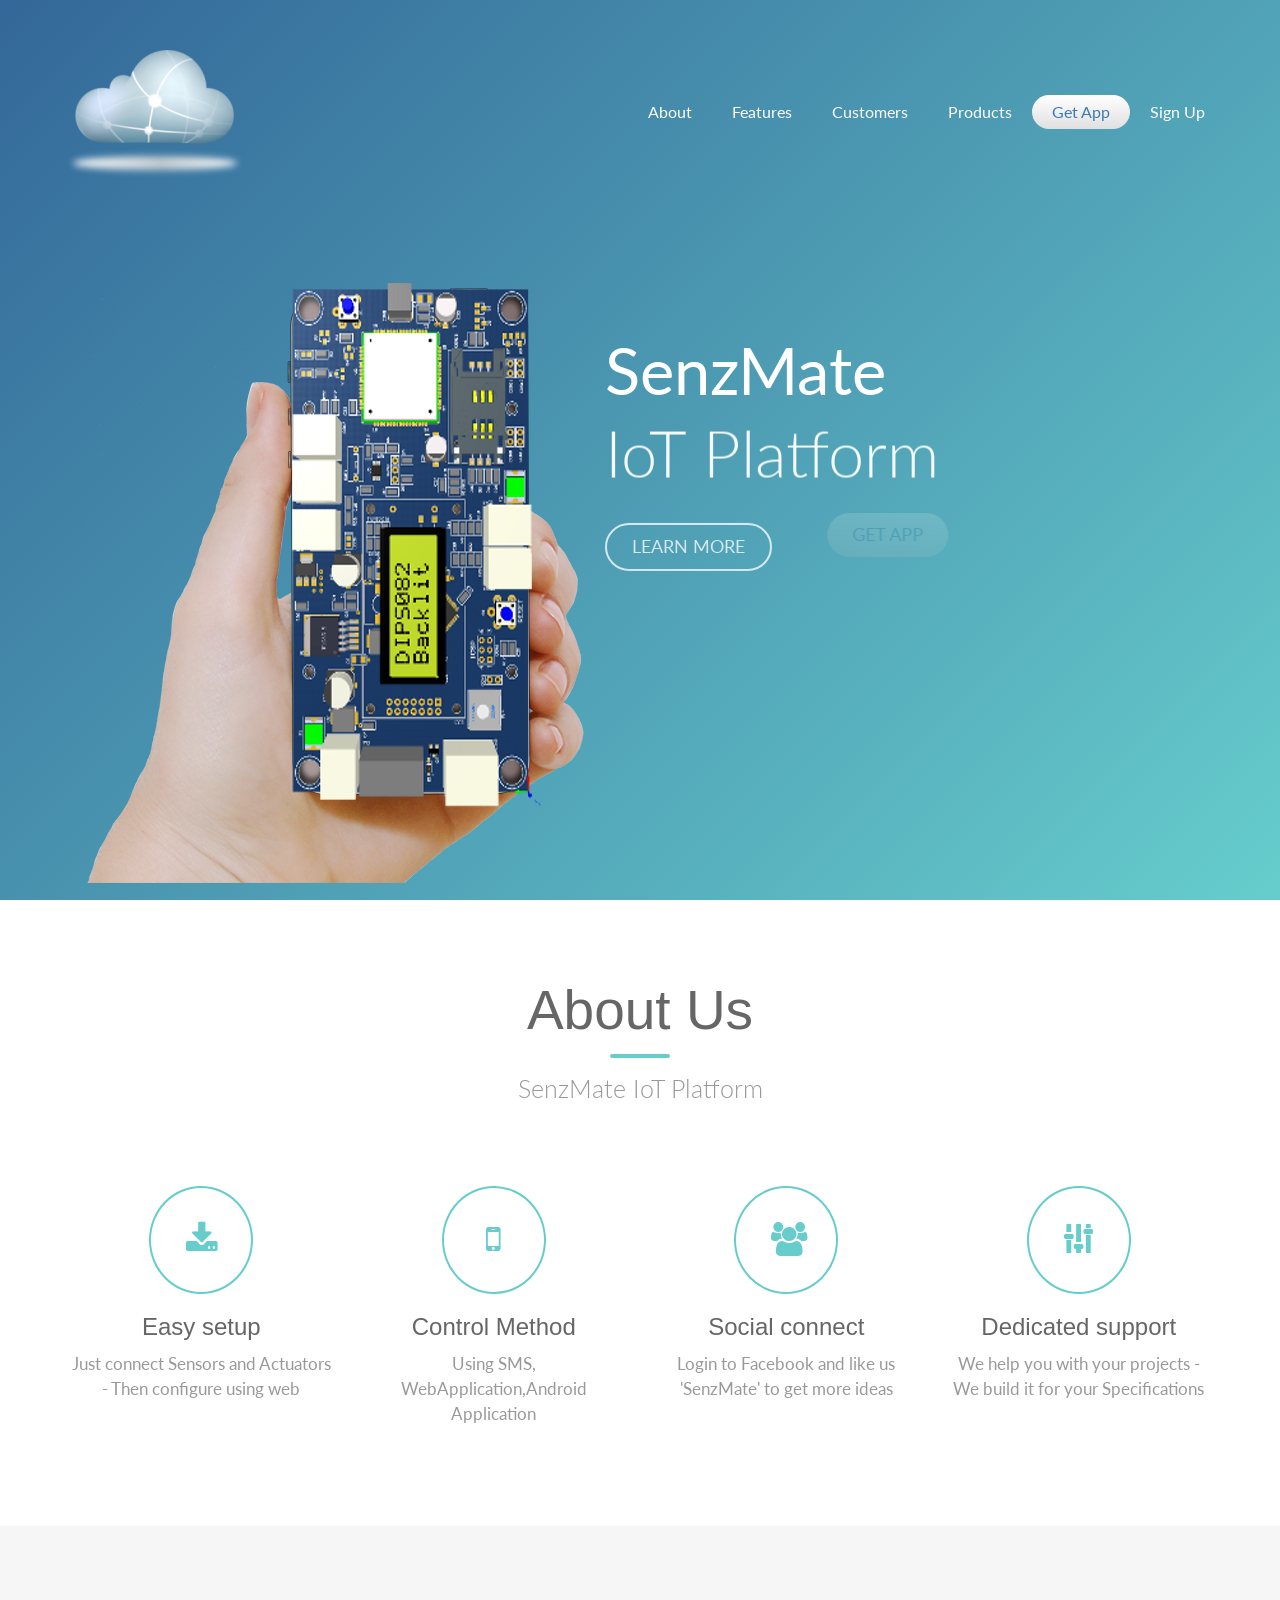
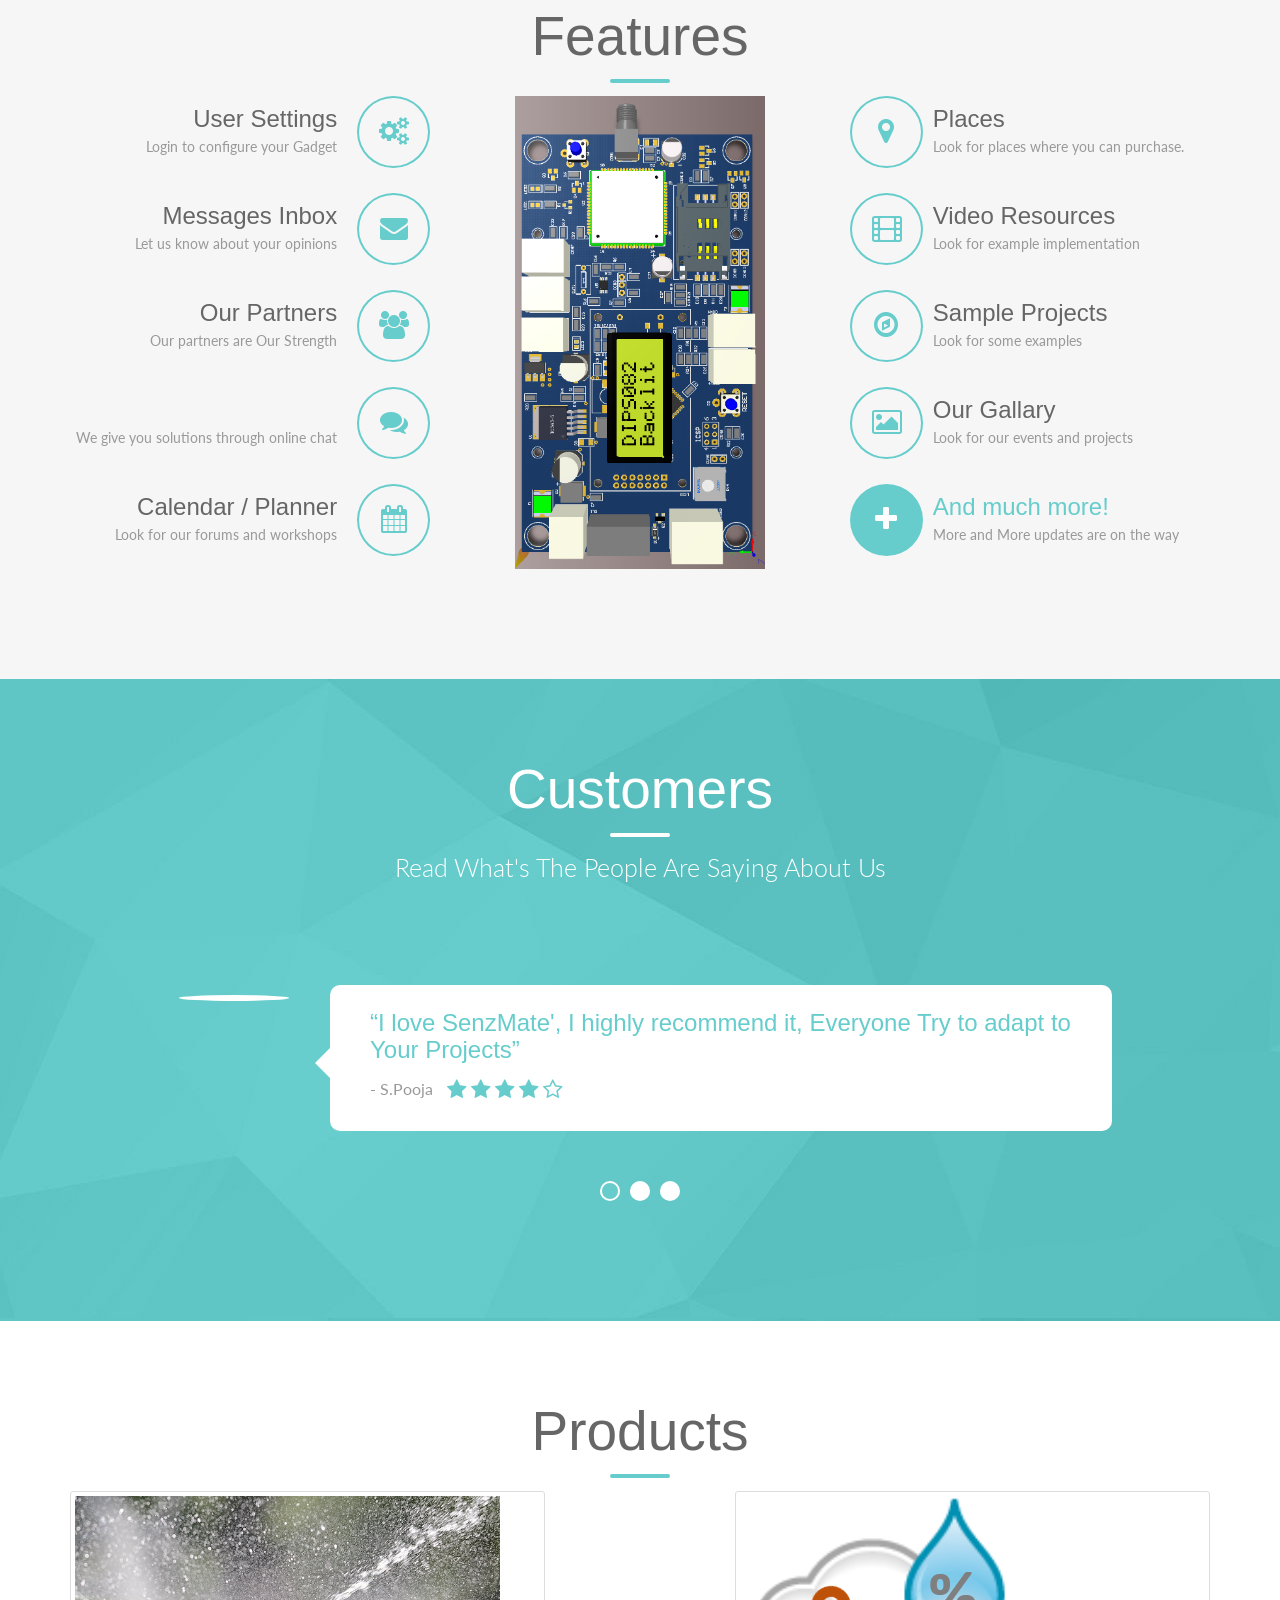
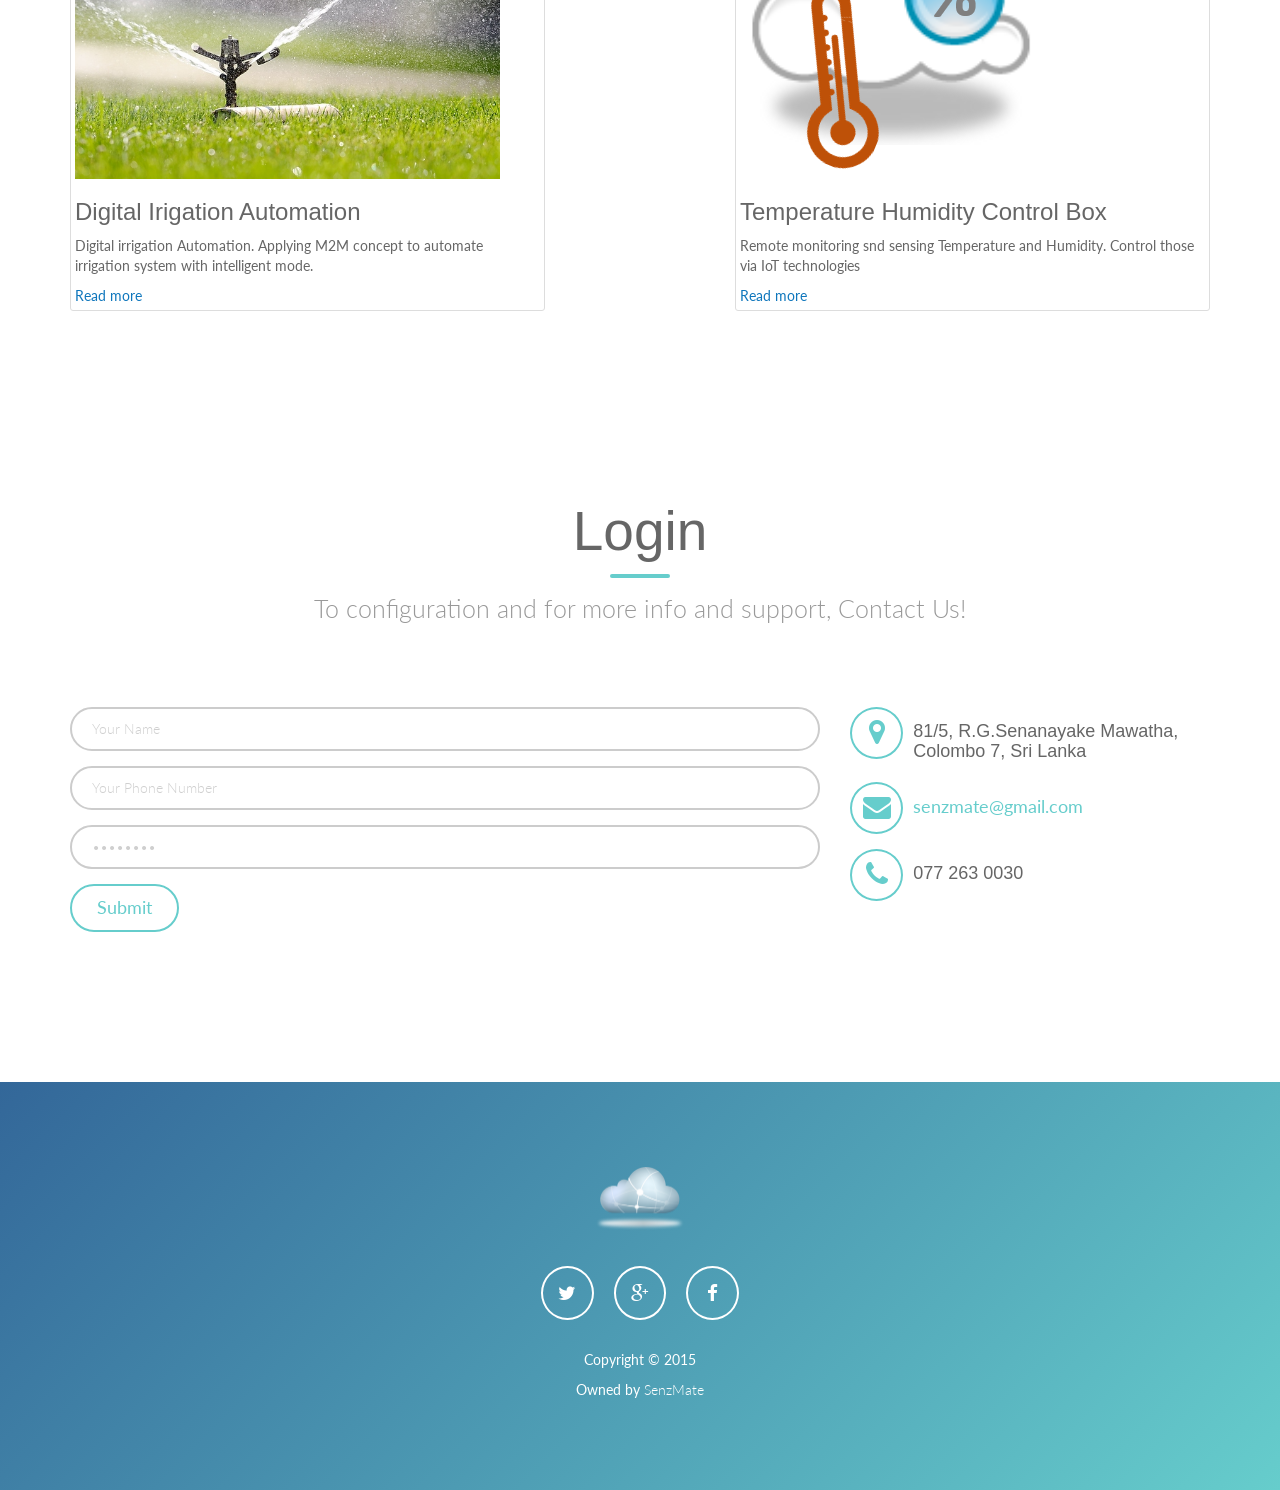
==== commit b84c11fb: "Product modifications" ====
--- a/index.html
+++ b/index.html
@@ -11,7 +11,7 @@
     <title>SenzMate.com</title>
     <meta name="viewport" content="width=device-width, initial-scale=1.0, maximum-scale=1.0, user-scalable=no">
     <meta http-equiv="X-UA-Compatible" content="IE=edge,chrome=1" />
-    <link rel="shortcut icon" href="favicon.jpg">
+    <link rel="shortcut icon" href="favicon.png">
 
     <link rel="stylesheet" href="css/bootstrap.css">
     
@@ -36,7 +36,7 @@
 
     <div class="pre-loader">
         <div class="load-con">
-            <img src="img/freeze/log.png" class="animated fadeInDown" alt="">
+            <img src="img/freeze/logo.png" class="animated fadeInDown" alt="">
             <div class="spinner">
               <div class="bounce1"></div>
               <div class="bounce2"></div>
@@ -55,7 +55,7 @@
                             <span class="fa fa-bars fa-lg"></span>
                         </button>
                         <a class="navbar-brand" href="index.html">
-                            <img src="img/freeze/log.png" style="width: 150px" alt="" class="logo">
+                            <img src="img/freeze/logo.png"  alt="" class="logo">
                         </a>
                     </div>
 
@@ -67,9 +67,9 @@
                             </li>
                             <li><a href="#features">features</a>
                             </li>
-                            <li><a href="#reviews">reviews</a>
+                            <li><a href="#reviews">Customers</a>
                             </li>
-                            <li><a href="#demo">demo</a>
+                            <li><a href="#product">Products</a>
                             </li>
                             <li><a class="getApp" href="http://ideamarthosting.dialog.lk:9134/track/login">get app</a>
                             </li>
@@ -268,10 +268,10 @@
 
         <section id="features">
             <div class="container">
-                <div class="section-heading scrollpoint sp-effect3">
+                <div class="section-heading scrollpoint sp-effect3" style="margin: 60px 0px 0px;">
                     <h1>Features</h1>
                     <div class="divider"></div>
-                    <p>Learn more about our Platform</p>
+                    <!--<p>Learn more about our Platform</p>-->
                 </div>
                 <div class="row">
                     <div class="col-md-4 col-sm-4 scrollpoint sp-effect1">
@@ -378,7 +378,7 @@
         <section id="reviews">
             <div class="container">
                 <div class="section-heading inverse scrollpoint sp-effect3">
-                    <h1>Reviews</h1>
+                    <h1>Customers</h1>
                     <div class="divider"></div>
                     <p>Read What's The People Are Saying About Us</p>
                 </div>
@@ -465,18 +465,28 @@
 
         
 
-        <section id="demo">
+        <section id="product">
             <div class="container">
-                <div class="section-heading scrollpoint sp-effect3">
-                    <h1>Demo</h1>
+                <div class="section-heading scrollpoint sp-effect3" style="margin: 60px 0px 0px;">
+                    <h1>Products</h1>
                     <div class="divider"></div>
-                    <p>Take a closer look in more detail</p>
-                </div>
-                <div class="row">
-                    <div class="col-md-8 col-md-offset-2 scrollpoint sp-effect2">
-                        <div class="video-container" >
-                            <iframe src="http://player.vimeo.com/video/128769526"></iframe>
-                        </div>
+                    <!--<p>Take a closer look in more detail</p>-->
+                </div>
+
+                <div class="col-sm-5 thumbnail">
+                    <div class="about-item scrollpoint sp-effect2">
+                        <img src="img/dia.jpg" style="height: 283px;">
+                        <h3>Digital Irigation Automation</h3>
+                        <p>Digital irrigation Automation. Applying M2M concept to automate irrigation system with intelligent mode.</p>
+                        <a href="dia.html">Read more</a>
+                    </div>
+                </div>
+                <div class="col-sm-5 col-sm-offset-2 thumbnail" >
+                    <div class="about-item scrollpoint sp-effect5">
+                        <img src="img/tbox.png" alt="">
+                        <h3>Temperature Humidity Control Box</h3>
+                        <p>Remote monitoring snd sensing Temperature and Humidity. Control those via IoT technologies </p>
+                        <a href="t-box.html"> Read more</a>
                     </div>
                 </div>
             </div>
@@ -542,7 +552,7 @@
         <footer>
             <div class="container">
                 <a href="#" class="scrollpoint sp-effect3">
-                    <img src="img/freeze/log.png" alt="" class="logo">
+                    <img src="img/freeze/logo.png" alt="" class="logo">
                 </a>
                 <div class="social">
                     <a href="#" class="scrollpoint sp-effect3"><i class="fa fa-twitter fa-lg"></i></a>
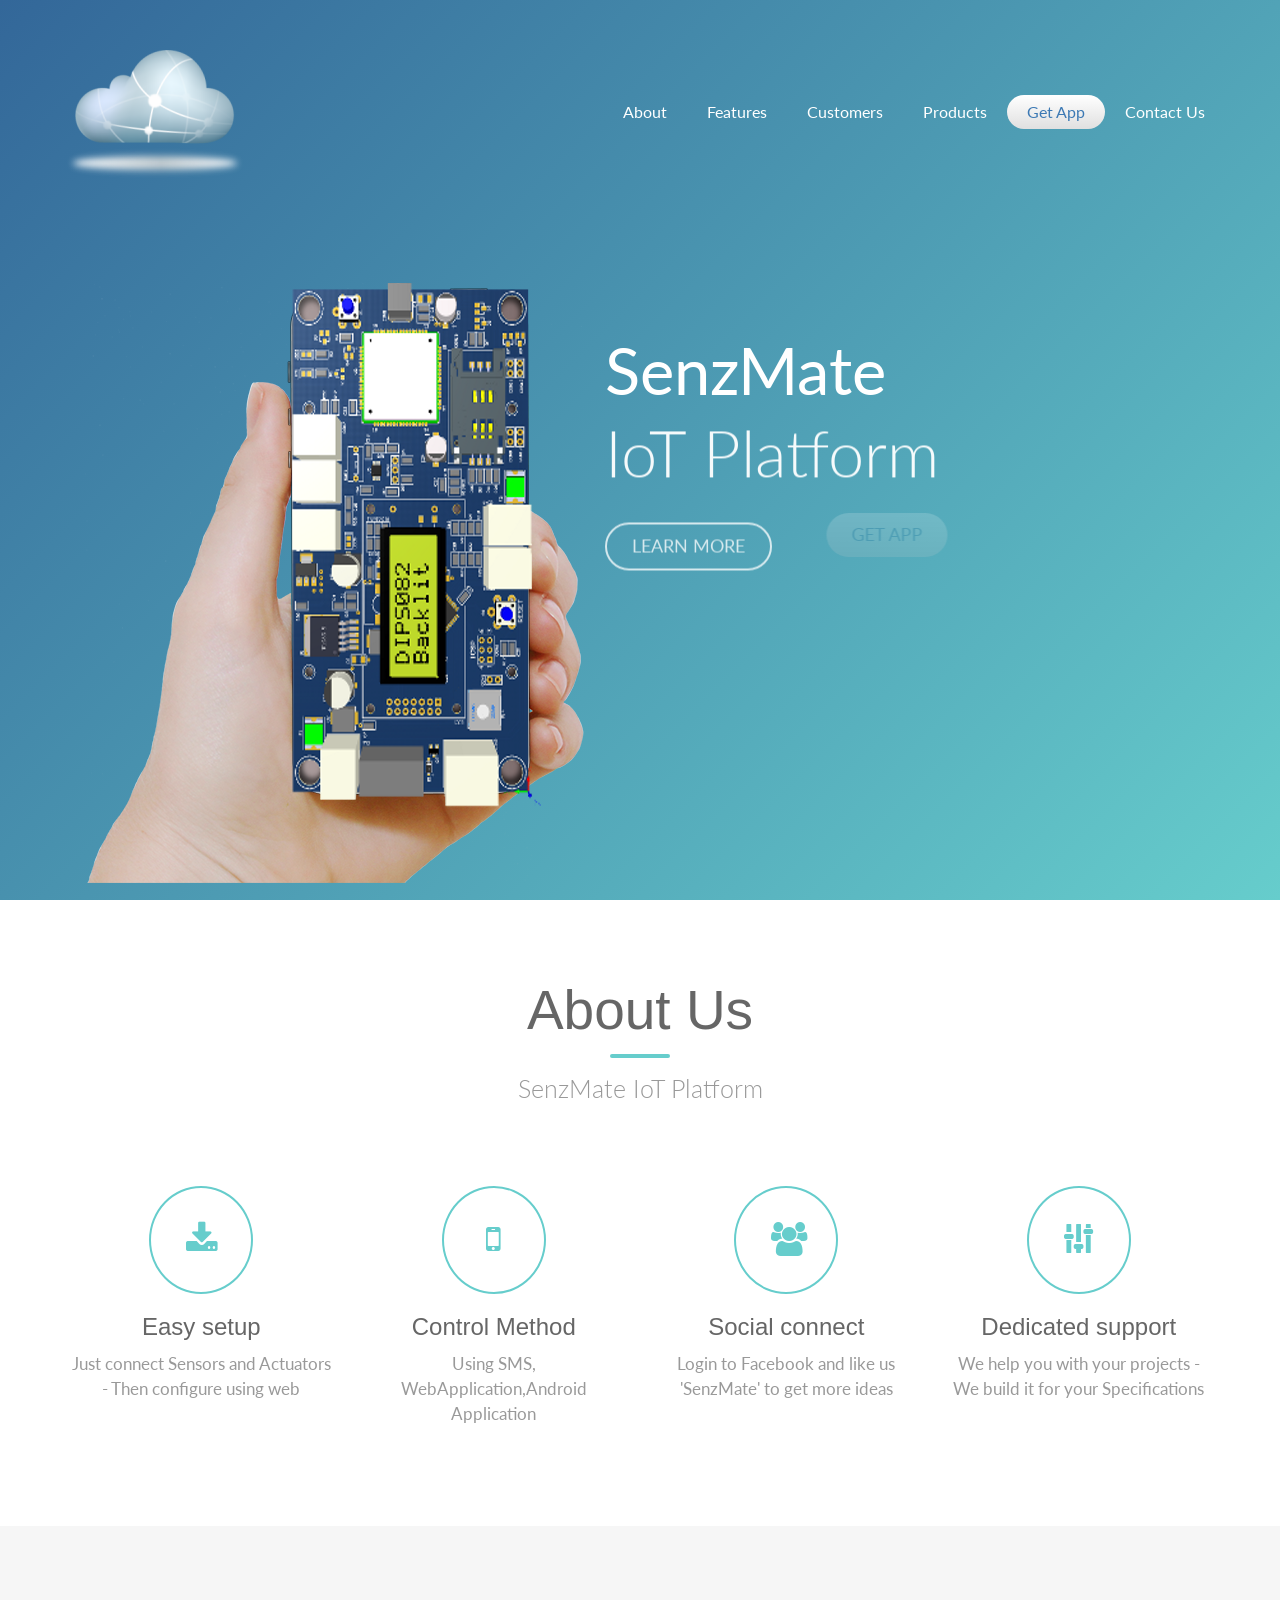
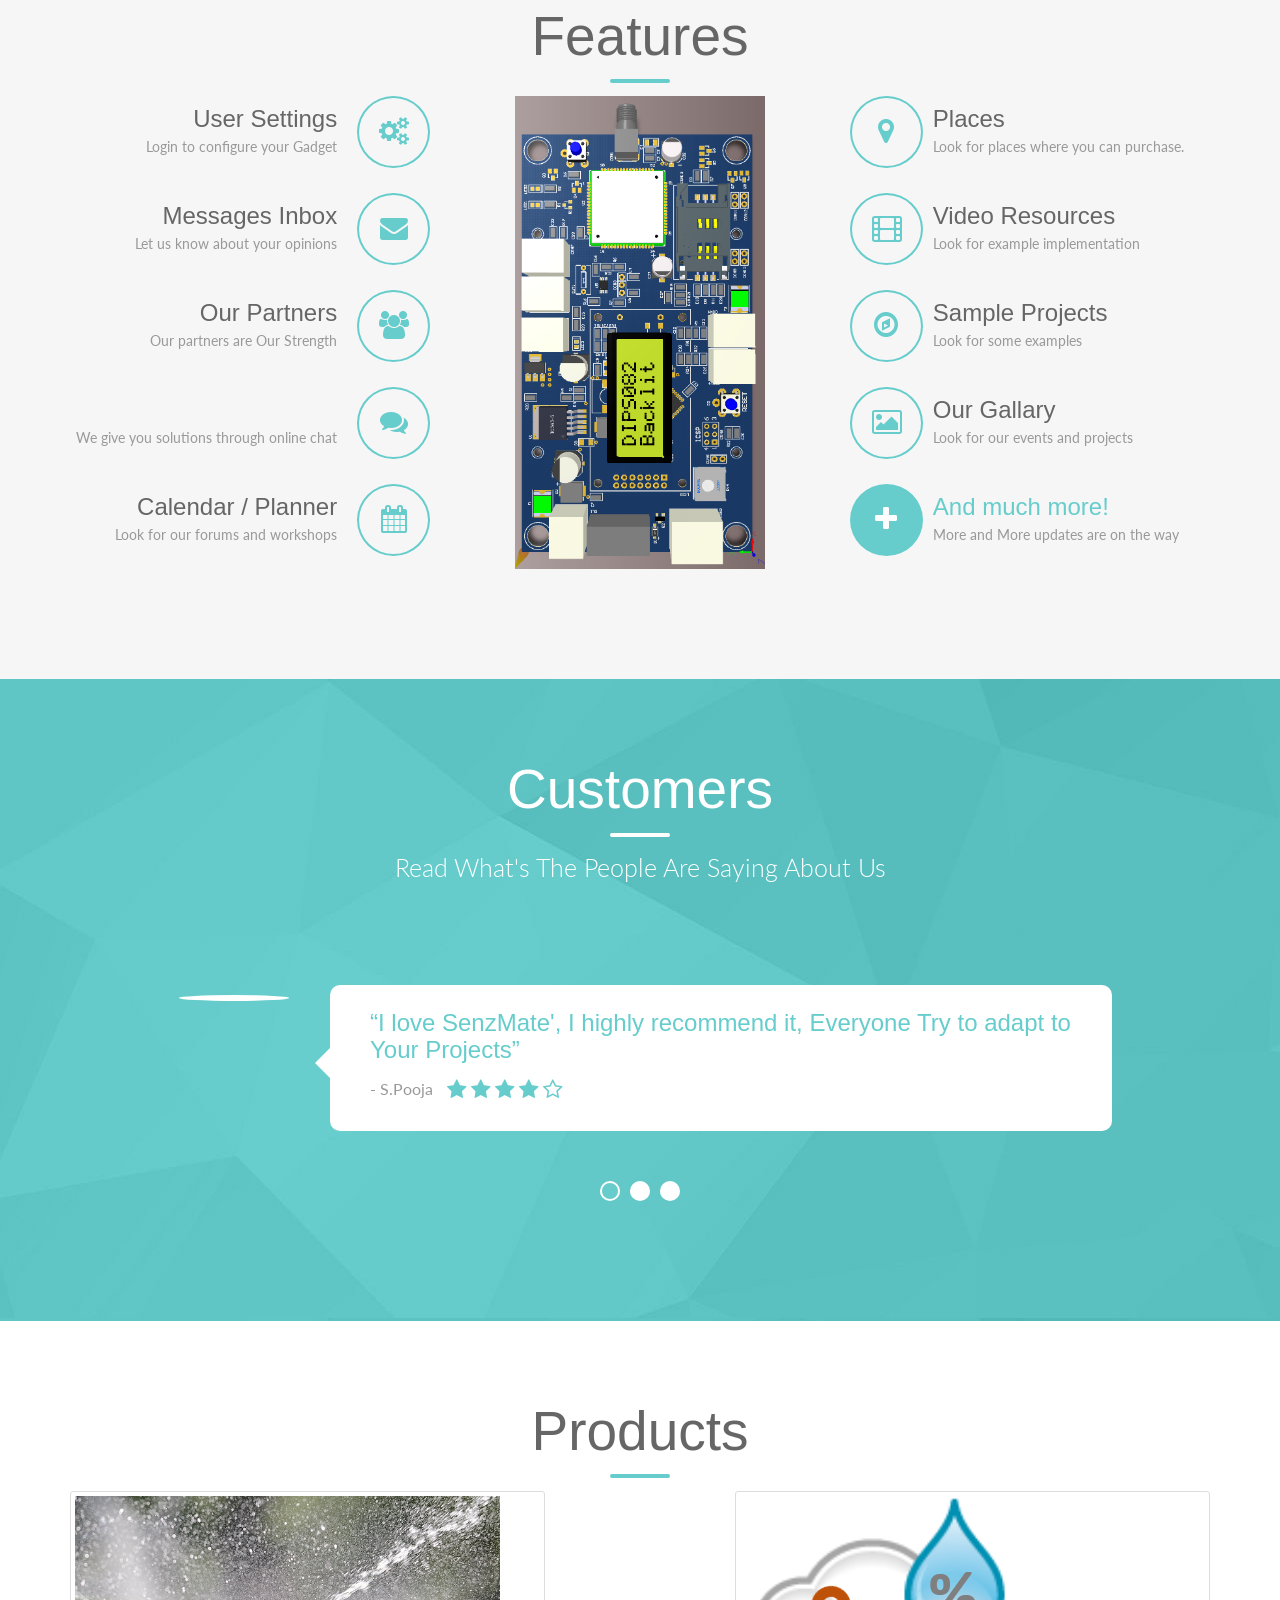
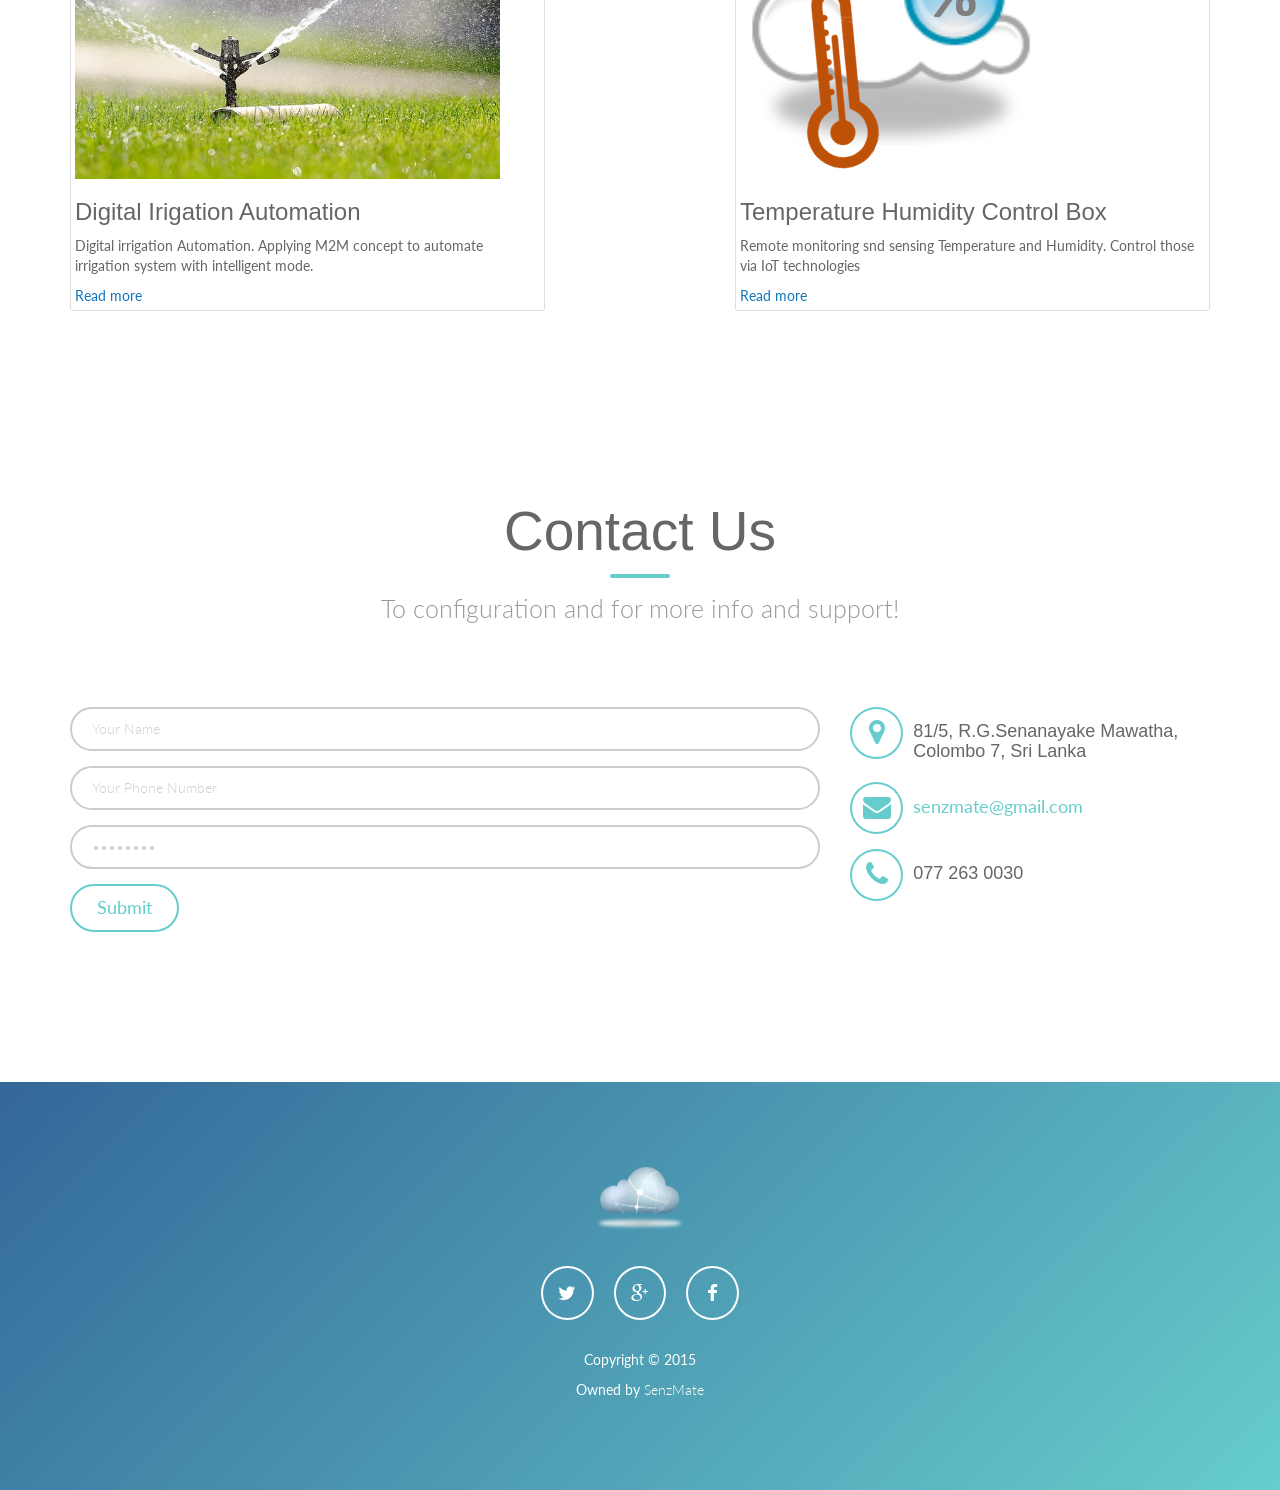
==== commit 25975bee: "Product modi" ====
--- a/index.html
+++ b/index.html
@@ -73,7 +73,7 @@
                             </li>
                             <li><a class="getApp" href="http://ideamarthosting.dialog.lk:9134/track/login">get app</a>
                             </li>
-                            <li><a href="#support">Sign Up</a>
+                            <li><a href="#support">Contact Us</a>
                             </li>
                         </ul>
                     </div>
@@ -494,9 +494,9 @@
         <section id="support" class="doublediagonal">
             <div class="container">
                 <div class="section-heading scrollpoint sp-effect3">
-                    <h1>Login </h1>
+                    <h1>Contact Us</h1>
                     <div class="divider"></div>
-                    <p>To configuration and for more info and support, Contact Us!</p>
+                    <p>To configuration and for more info and support!</p>
                 </div>
                 <div class="row">
                     <div class="col-md-12">
--- a/css/freeze.css
+++ b/css/freeze.css
@@ -831,7 +831,7 @@
   background: #336799;
 }
 header .navbar-default.scrolled .navbar-brand {
-  background: #336799;
+  background: #CCDEF0;
 }
 section .section-heading .divider:after {
   background: #66cdcc;
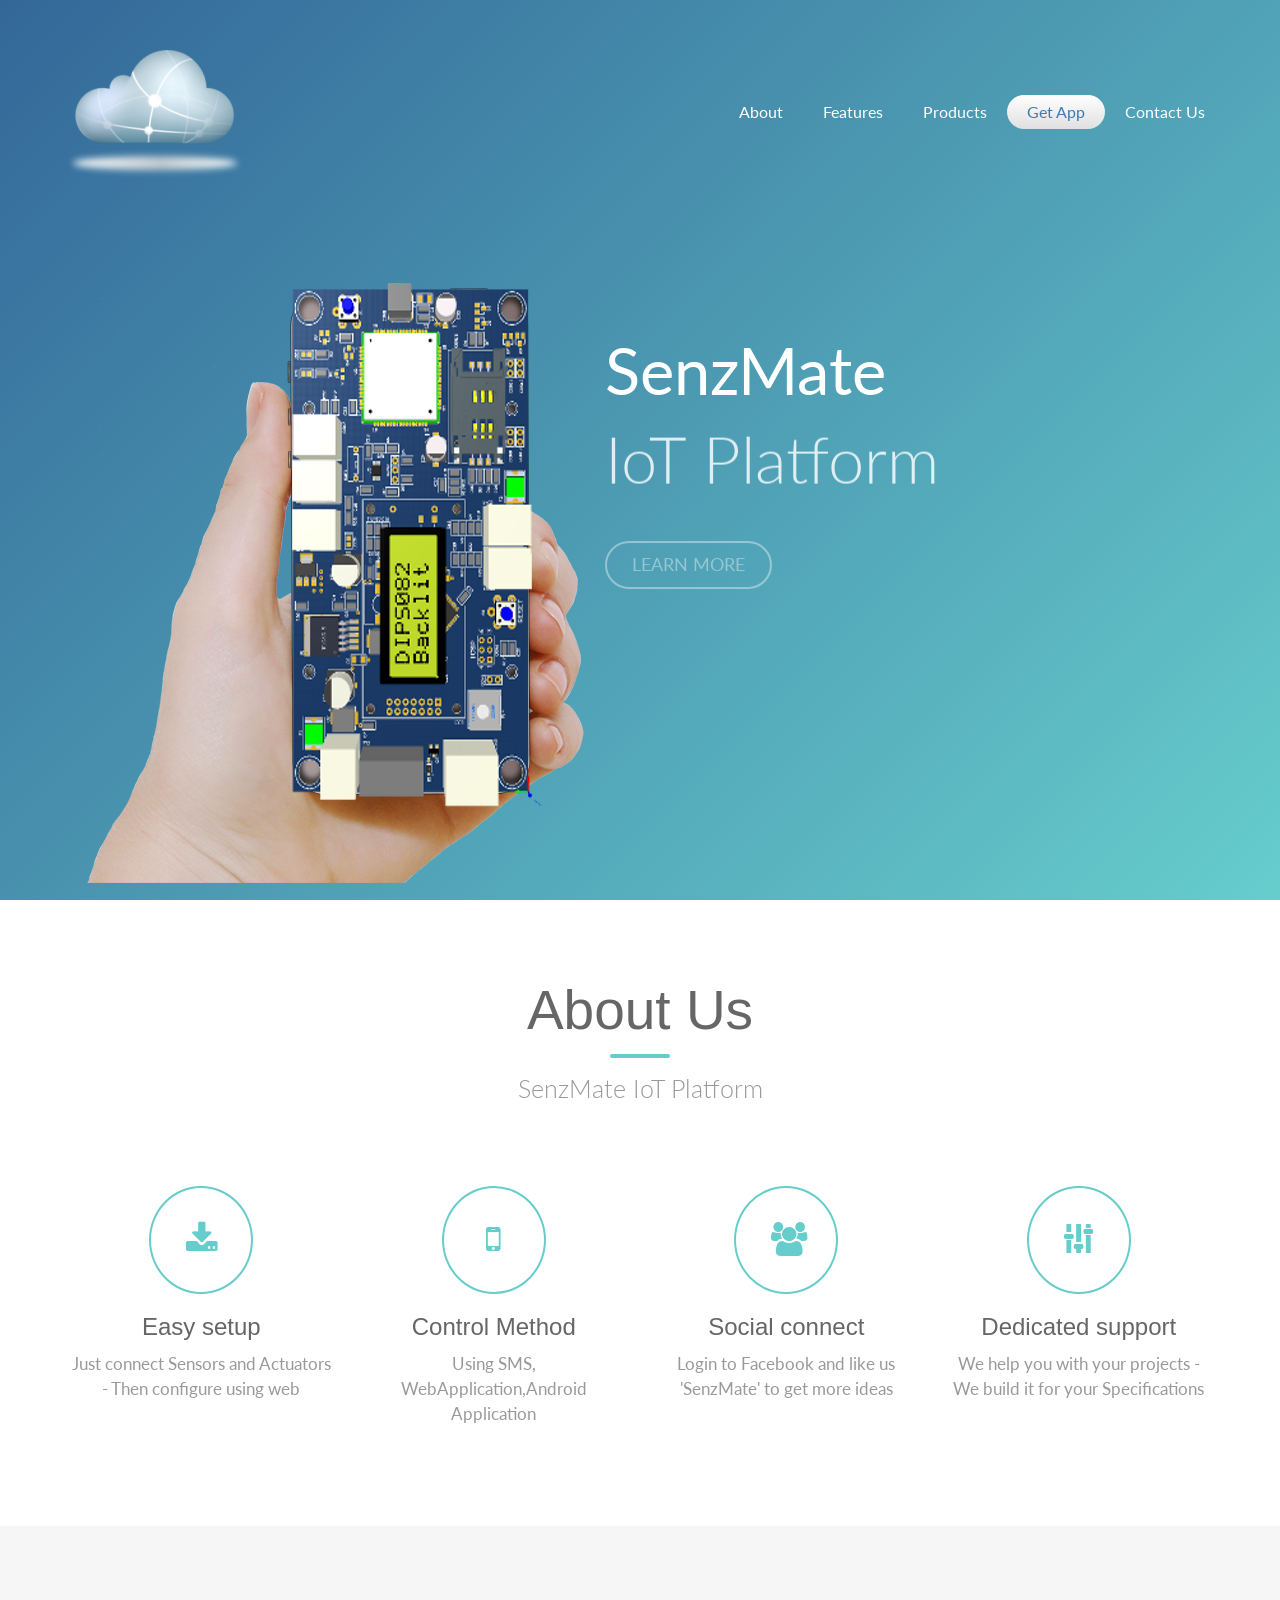
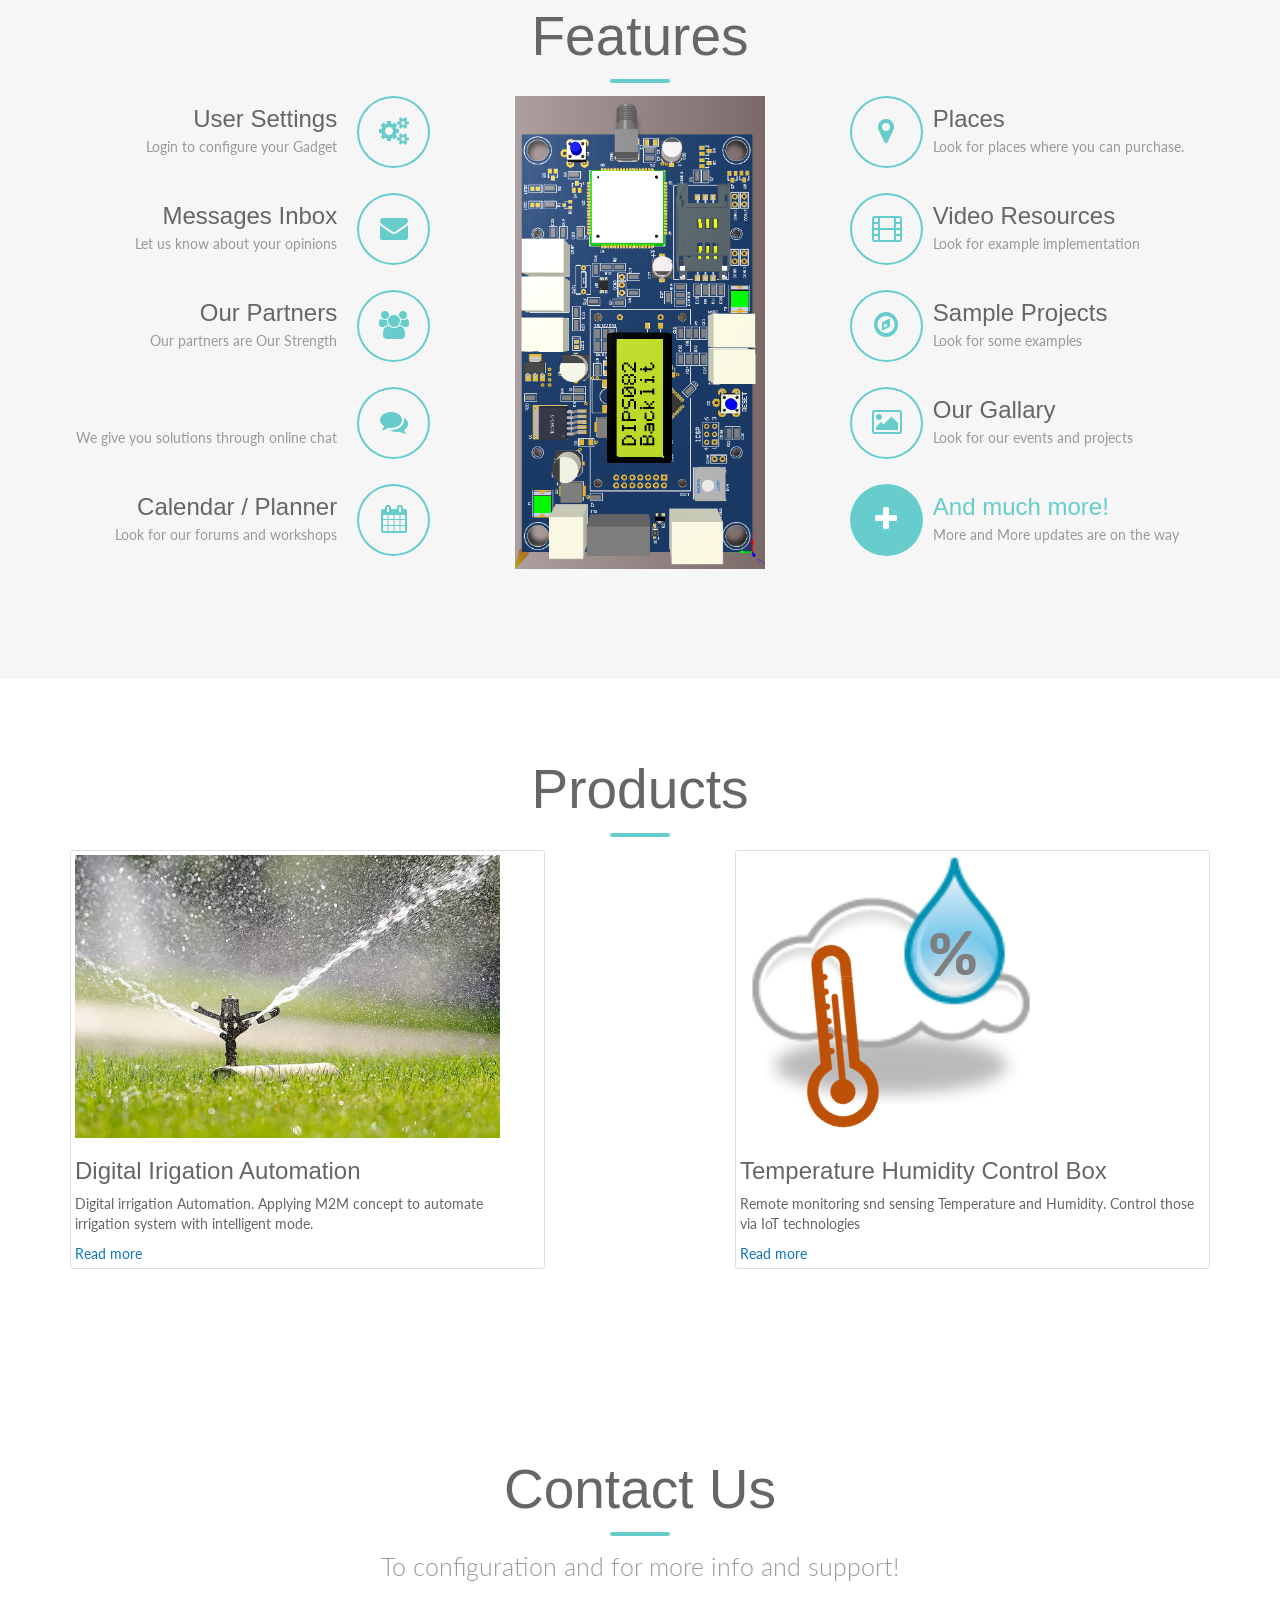
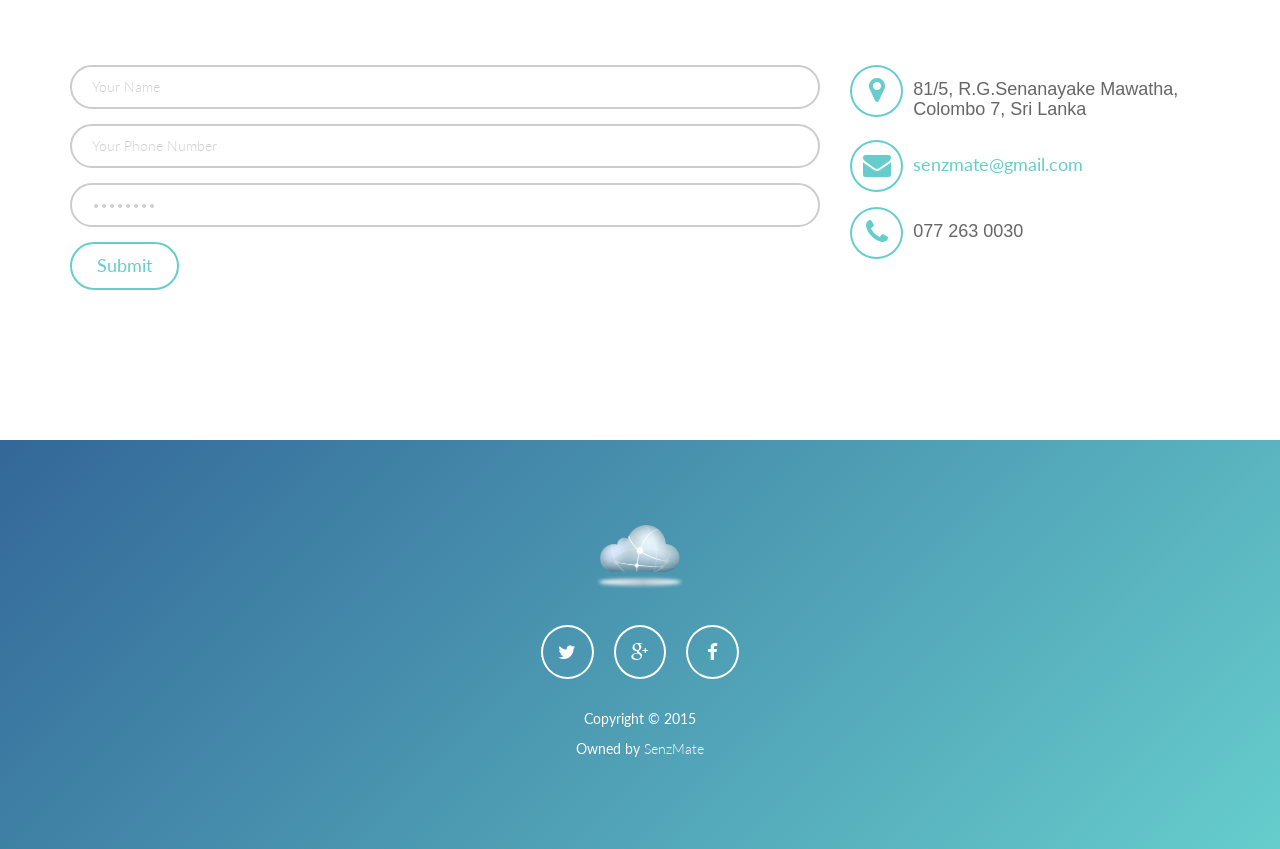
==== commit 1e1d1a23: "DIA" ====
--- a/index.html
+++ b/index.html
@@ -67,8 +67,8 @@
                             </li>
                             <li><a href="#features">features</a>
                             </li>
-                            <li><a href="#reviews">Customers</a>
-                            </li>
+                            <!--<li><a href="#reviews">Customers</a>
+                            </li>-->
                             <li><a href="#product">Products</a>
                             </li>
                             <li><a class="getApp" href="http://ideamarthosting.dialog.lk:9134/track/login">get app</a>
@@ -375,7 +375,7 @@
             </div>
         </section>
 
-        <section id="reviews">
+       <!-- <section id="reviews">
             <div class="container">
                 <div class="section-heading inverse scrollpoint sp-effect3">
                     <h1>Customers</h1>
@@ -461,7 +461,7 @@
                     </div>
                 </div>
             </div>
-        </section>
+        </section>-->
 
         
 
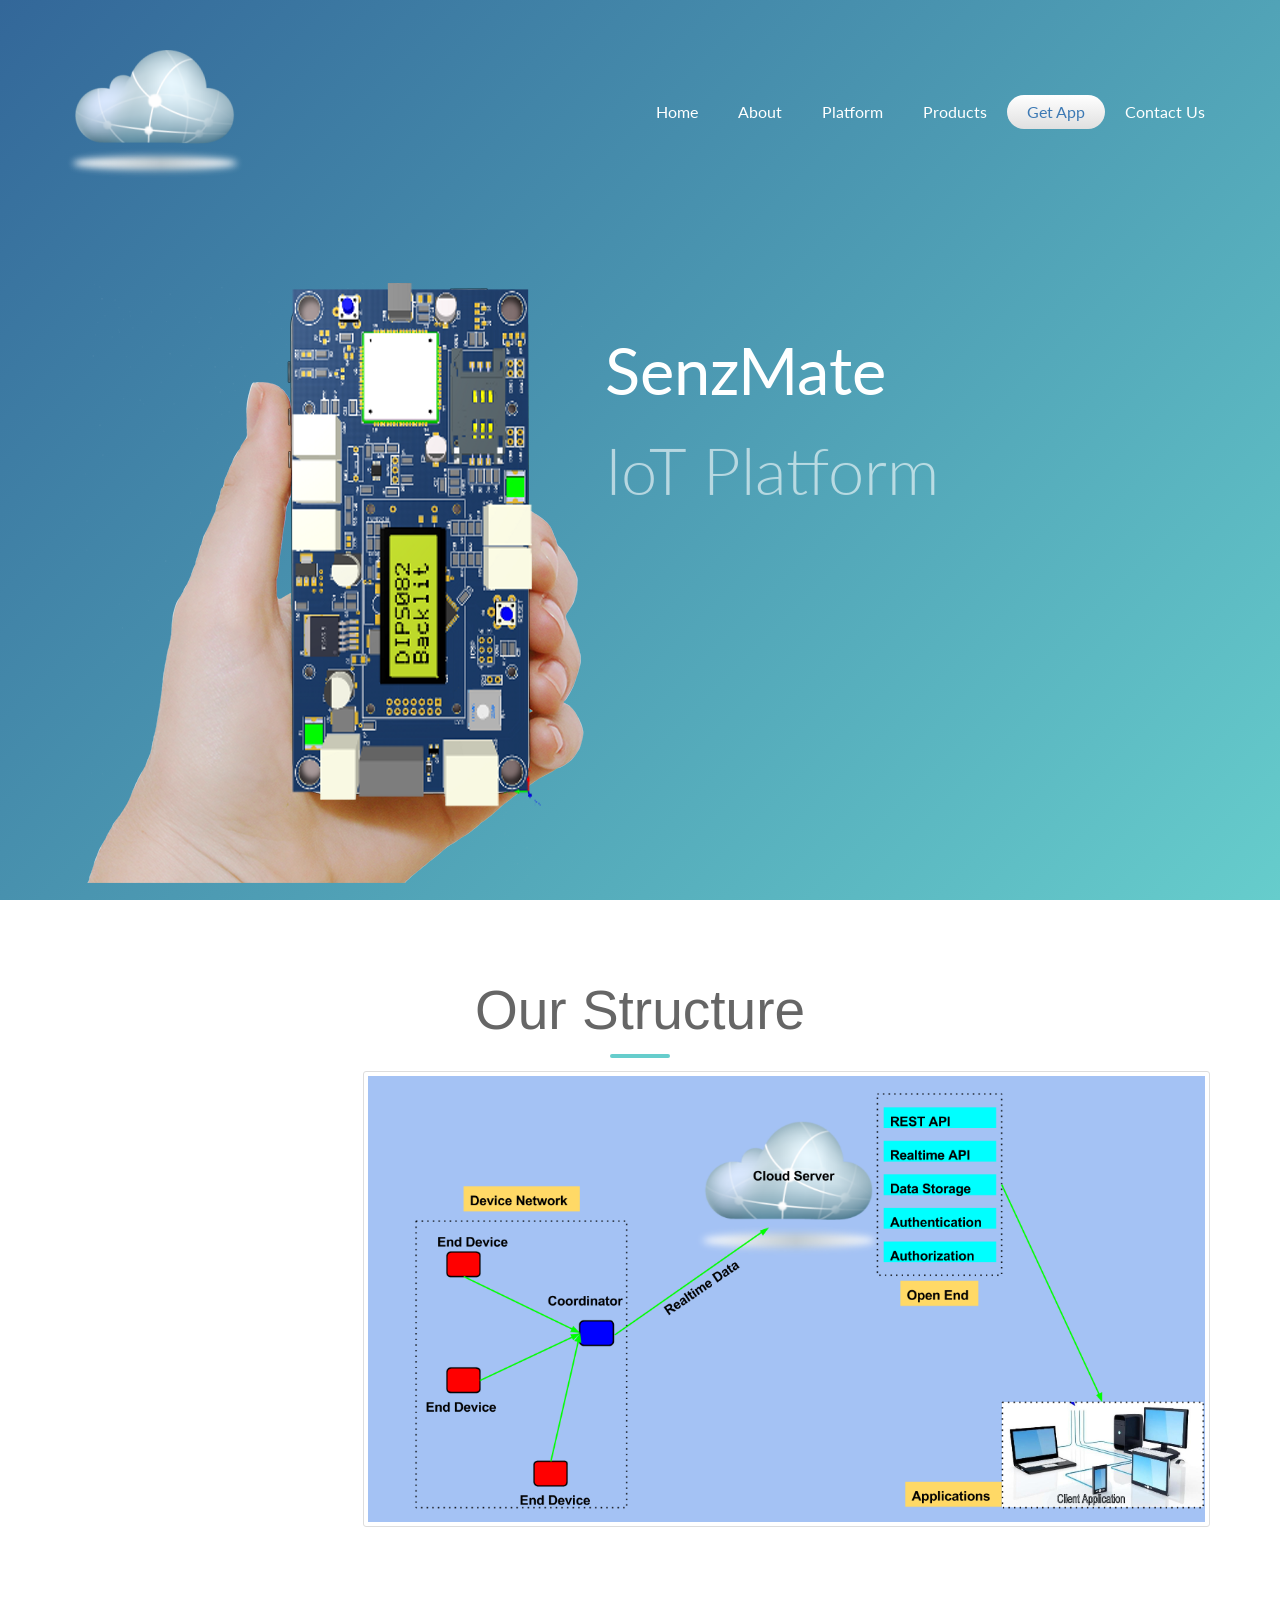
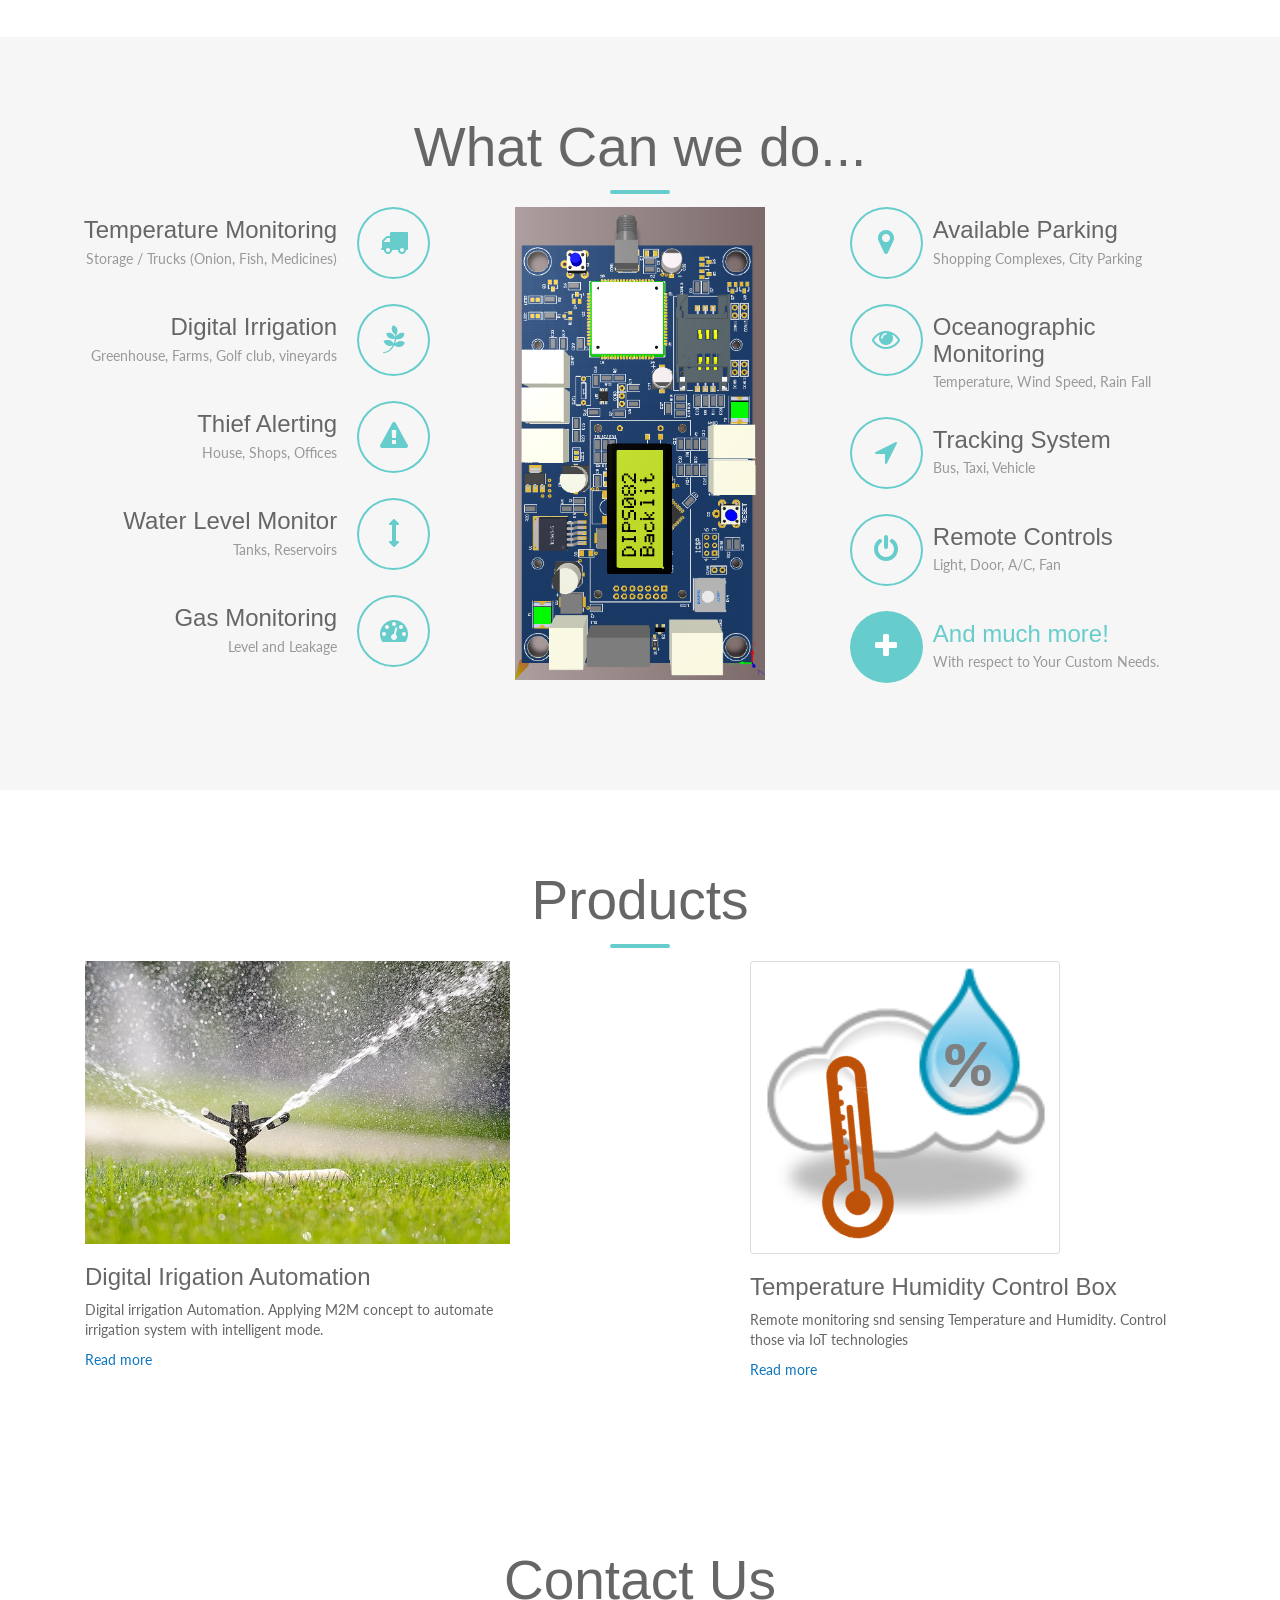
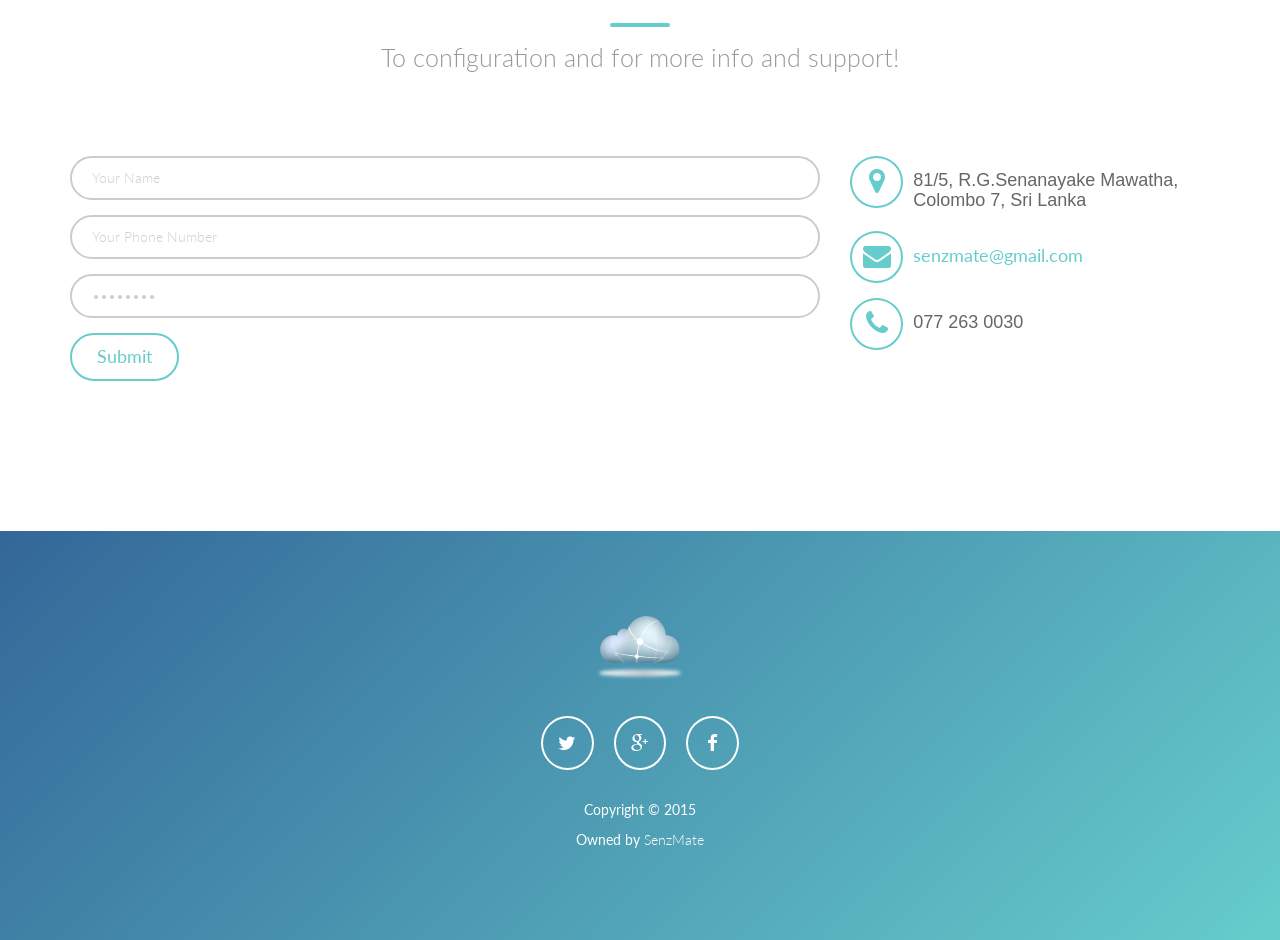
==== commit 5e3f830f: "GUI" ====
--- a/index.html
+++ b/index.html
@@ -63,9 +63,11 @@
                     <div class="collapse navbar-collapse" id="bs-example-navbar-collapse-1">
 
                         <ul class="nav navbar-nav navbar-right">
+                            <li><a href="#">home</a>
+                            </li>
                             <li><a href="#about">about</a>
                             </li>
-                            <li><a href="#features">features</a>
+                            <li><a href="#features">Platform</a>
                             </li>
                             <!--<li><a href="#reviews">Customers</a>
                             </li>-->
@@ -227,13 +229,25 @@
         <section id="about">
             <div class="container">
                 
-                <div class="section-heading scrollpoint sp-effect3">
-                    <h1>About Us</h1>
+                <div class="section-heading scrollpoint sp-effect3 " style="margin: 60px 0px 0px;">
+                    <h1>Our Structure</h1>
                     <div class="divider"></div>
-                    <p>SenzMate IoT Platform</p>
+                    <!--<p>SenzMate IoT Platform</p>-->
                 </div>
 
                 <div class="row">
+                    <div class="col-sm-3">
+                        <p> </p>
+                    </div>
+                    <div class="col-sm-9">
+                        <img src="img/a.png" class="img-responsive scrollpoint sp-effect5 thumbnail">
+                    </div>
+                </div>
+                <!--<div class="row">
+                    <p>This is a Iot Platform can be use in Any kind of Applications. TO do write something</p>
+
+                </div>-->
+                <!--<div class="row">
                     <div class="col-md-3 col-sm-3 col-xs-6">
                         <div class="about-item scrollpoint sp-effect2">
                             <i class="fa fa-download fa-2x"></i>
@@ -262,62 +276,62 @@
                             <p>We help you with your projects - We build it for your Specifications</p>
                         </div>
                     </div>
-                </div>
+                </div>-->
             </div>
         </section>
 
         <section id="features">
             <div class="container">
                 <div class="section-heading scrollpoint sp-effect3" style="margin: 60px 0px 0px;">
-                    <h1>Features</h1>
+                    <h1>What Can we do...</h1>
                     <div class="divider"></div>
                     <!--<p>Learn more about our Platform</p>-->
                 </div>
                 <div class="row">
                     <div class="col-md-4 col-sm-4 scrollpoint sp-effect1">
                         <div class="media media-left feature">
-                            <a class="pull-right" href="#">
-                                <i class="fa fa-cogs fa-2x"></i>
-                            </a>
-                            <div class="media-body">
-                                <h3 class="media-heading">User Settings</h3>
-                                Login to configure your Gadget
+                            <a class="pull-right" href="#support">
+                                <i class="fa fa-truck fa-2x"></i>
+                            </a>
+                            <div class="media-body">
+                                <h3 class="media-heading">Temperature Monitoring</h3>
+                                Storage / Trucks (Onion, Fish, Medicines)
                             </div>
                         </div>
                         <div class="media media-left feature">
-                            <a class="pull-right" href="#">
-                                <i class="fa fa-envelope fa-2x"></i>
-                            </a>
-                            <div class="media-body">
-                                <h3 class="media-heading">Messages Inbox</h3>
-                                Let us know about your opinions
+                            <a class="pull-right" href="#support">
+                                <i class="fa fa-pagelines fa-2x"></i>
+                            </a>
+                            <div class="media-body">
+                                <h3 class="media-heading">Digital Irrigation</h3>
+                                Greenhouse, Farms, Golf club, vineyards
                             </div>
                         </div>
                         <div class="media media-left feature">
-                            <a class="pull-right" href="#">
-                                <i class="fa fa-users fa-2x"></i>
-                            </a>
-                            <div class="media-body">
-                                <h3 class="media-heading">Our Partners</h3>
-                                Our partners are Our Strength 
+                            <a class="pull-right" href="#support">
+                                <i class="fa fa-exclamation-triangle fa-2x"></i>
+                            </a>
+                            <div class="media-body">
+                                <h3 class="media-heading">Thief Alerting</h3>
+                                House, Shops, Offices
                             </div>
                         </div>
                         <div class="media media-left feature">
-                            <a class="pull-right" href="#">
-                                <i class="fa fa-comments fa-2x"></i>
-                            </a>
-                            <div class="media-body">
-                                <h3 class="media-heading">&nbsp;</h3>
-                                We give you solutions through online chat
+                            <a class="pull-right" href="#support">
+                                <i class="fa fa-arrows-v fa-2x"></i>
+                            </a>
+                            <div class="media-body">
+                                <h3 class="media-heading">Water Level Monitor</h3>
+                                Tanks, Reservoirs
                             </div>
                         </div>
                         <div class="media media-left feature">
-                            <a class="pull-right" href="#">
-                                <i class="fa fa-calendar fa-2x"></i>
-                            </a>
-                            <div class="media-body">
-                                <h3 class="media-heading">Calendar / Planner</h3>
-                                Look for our forums and workshops
+                            <a class="pull-right" href="#support">
+                                <i class="fa fa-tachometer fa-2x"></i>
+                            </a>
+                            <div class="media-body">
+                                <h3 class="media-heading">Gas Monitoring</h3>
+                                Level and Leakage
                             </div>
                         </div>
                     </div>
@@ -326,48 +340,48 @@
                     </div>
                     <div class="col-md-4 col-sm-4 scrollpoint sp-effect2">
                         <div class="media feature">
-                            <a class="pull-left" href="#">
+                            <a class="pull-left" href="#support">
                                 <i class="fa fa-map-marker fa-2x"></i>
                             </a>
                             <div class="media-body">
-                                <h3 class="media-heading">Places</h3>
-                                Look for places where you can purchase.
+                                <h3 class="media-heading">Available Parking</h3>
+                                Shopping Complexes, City Parking
                             </div>
                         </div>
                         <div class="media feature">
-                            <a class="pull-left" href="#">
-                                <i class="fa fa-film fa-2x"></i>
-                            </a>
-                            <div class="media-body">
-                                <h3 class="media-heading">Video Resources</h3>
-                                Look for example implementation
+                            <a class="pull-left" href="#support">
+                                <i class="fa fa-eye fa-2x"></i>
+                            </a>
+                            <div class="media-body">
+                                <h3 class="media-heading">Oceanographic Monitoring</h3>
+                                Temperature, Wind Speed, Rain Fall
                             </div>
                         </div>
                         <div class="media feature">
-                            <a class="pull-left" href="#">
-                                <i class="fa fa-compass fa-2x"></i>
-                            </a>
-                            <div class="media-body">
-                                <h3 class="media-heading">Sample Projects</h3>
-                                Look for some examples 
+                            <a class="pull-left" href="#support">
+                                <i class="fa fa-location-arrow fa-2x"></i>
+                            </a>
+                            <div class="media-body">
+                                <h3 class="media-heading">Tracking System</h3>
+                                Bus, Taxi, Vehicle
                             </div>
                         </div>
                         <div class="media feature">
-                            <a class="pull-left" href="#">
-                                <i class="fa fa-picture-o fa-2x"></i>
-                            </a>
-                            <div class="media-body">
-                                <h3 class="media-heading">Our Gallary</h3>
-                                Look for our events and projects
+                            <a class="pull-left" href="#support">
+                                <i class="fa fa-power-off fa-2x"></i>
+                            </a>
+                            <div class="media-body">
+                                <h3 class="media-heading">Remote Controls</h3>
+                                Light, Door, A/C, Fan
                             </div>
                         </div>
                         <div class="media active feature">
-                            <a class="pull-left" href="#">
+                            <a class="pull-left" href="#support">
                                 <i class="fa fa-plus fa-2x"></i>
                             </a>
                             <div class="media-body">
                                 <h3 class="media-heading">And much more!</h3>
-                                More and More updates are on the way 
+                                With respect to Your Custom Needs.
                             </div>
                         </div>
                     </div>
@@ -473,17 +487,17 @@
                     <!--<p>Take a closer look in more detail</p>-->
                 </div>
 
-                <div class="col-sm-5 thumbnail">
+                <div class="col-sm-5">
                     <div class="about-item scrollpoint sp-effect2">
-                        <img src="img/dia.jpg" style="height: 283px;">
+                        <img src="img/dia.jpg" class="img-responsive scrollpoint sp-effect5" style="height: 283px;">
                         <h3>Digital Irigation Automation</h3>
                         <p>Digital irrigation Automation. Applying M2M concept to automate irrigation system with intelligent mode.</p>
                         <a href="dia.html">Read more</a>
                     </div>
                 </div>
-                <div class="col-sm-5 col-sm-offset-2 thumbnail" >
+                <div class="col-sm-5 col-sm-offset-2" >
                     <div class="about-item scrollpoint sp-effect5">
-                        <img src="img/tbox.png" alt="">
+                        <img src="img/tbox.png" class="img-responsive scrollpoint sp-effect5 thumbnail" alt="">
                         <h3>Temperature Humidity Control Box</h3>
                         <p>Remote monitoring snd sensing Temperature and Humidity. Control those via IoT technologies </p>
                         <a href="t-box.html"> Read more</a>
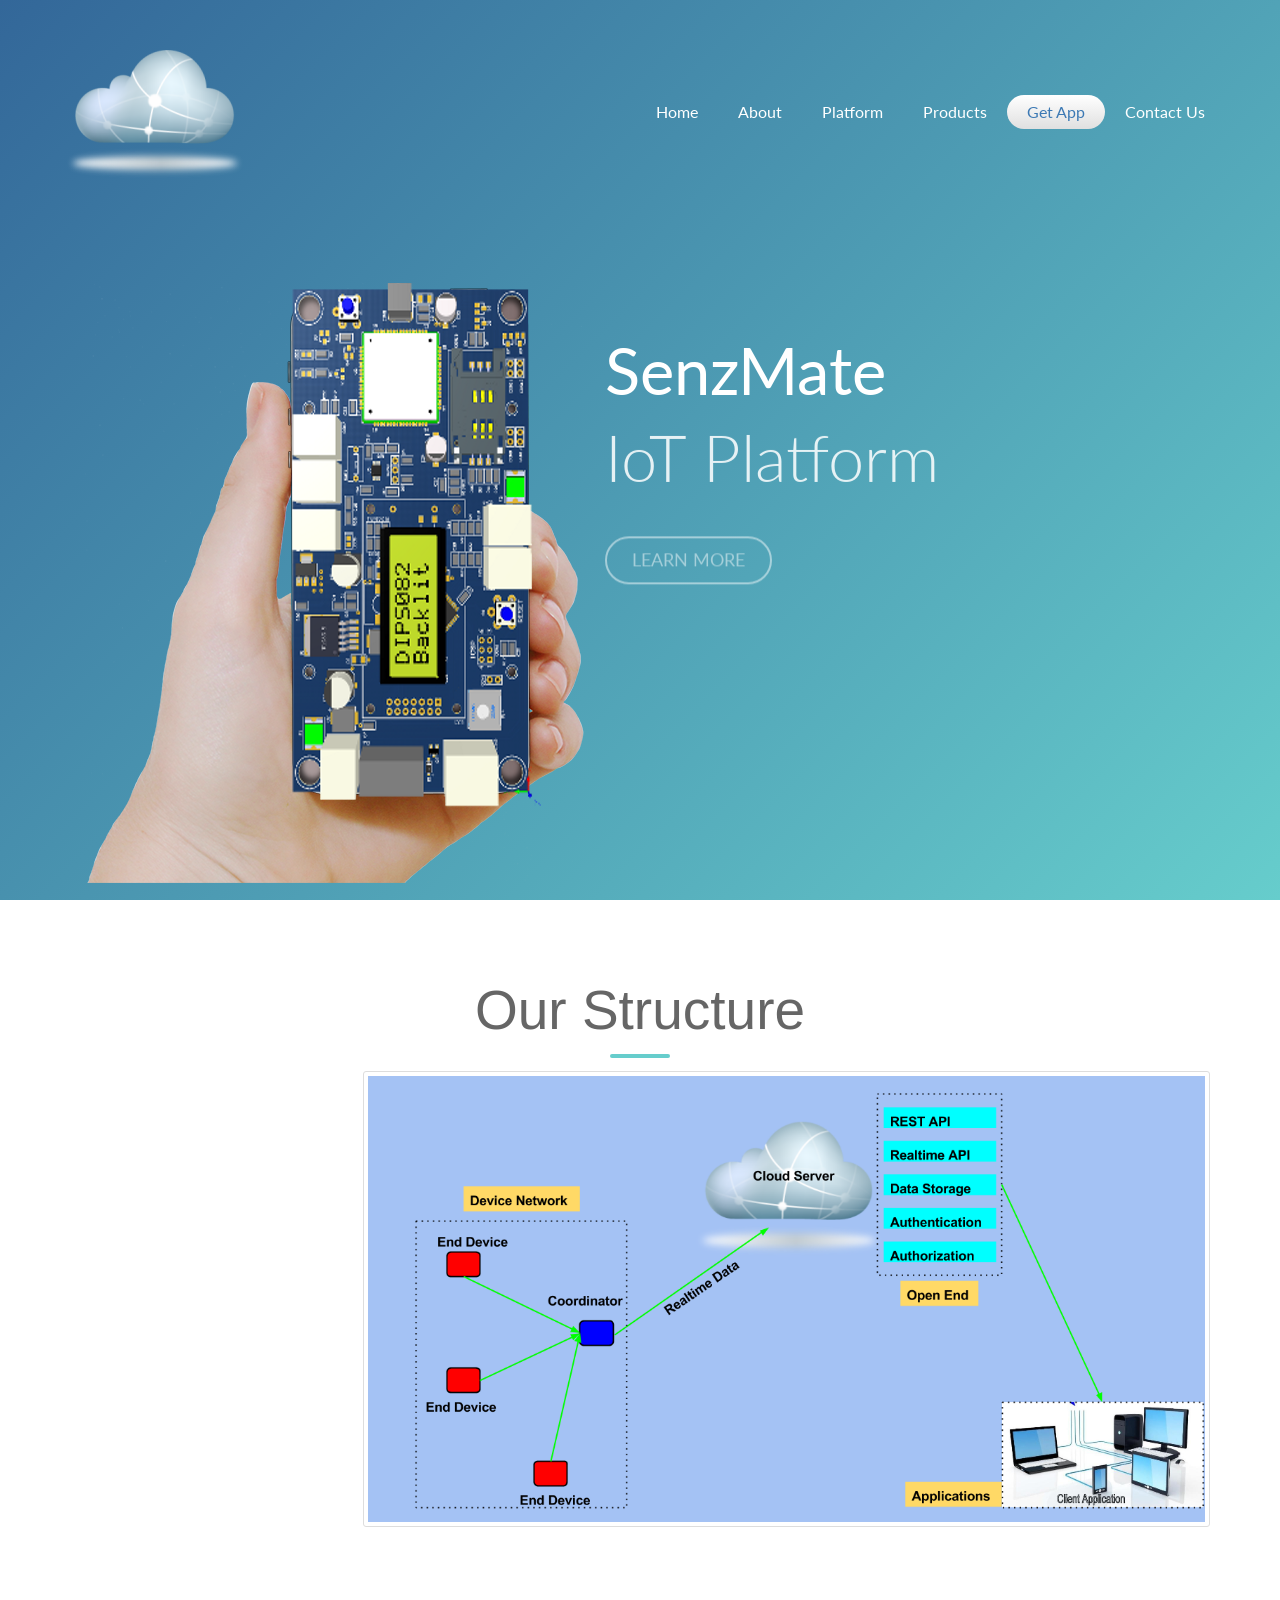
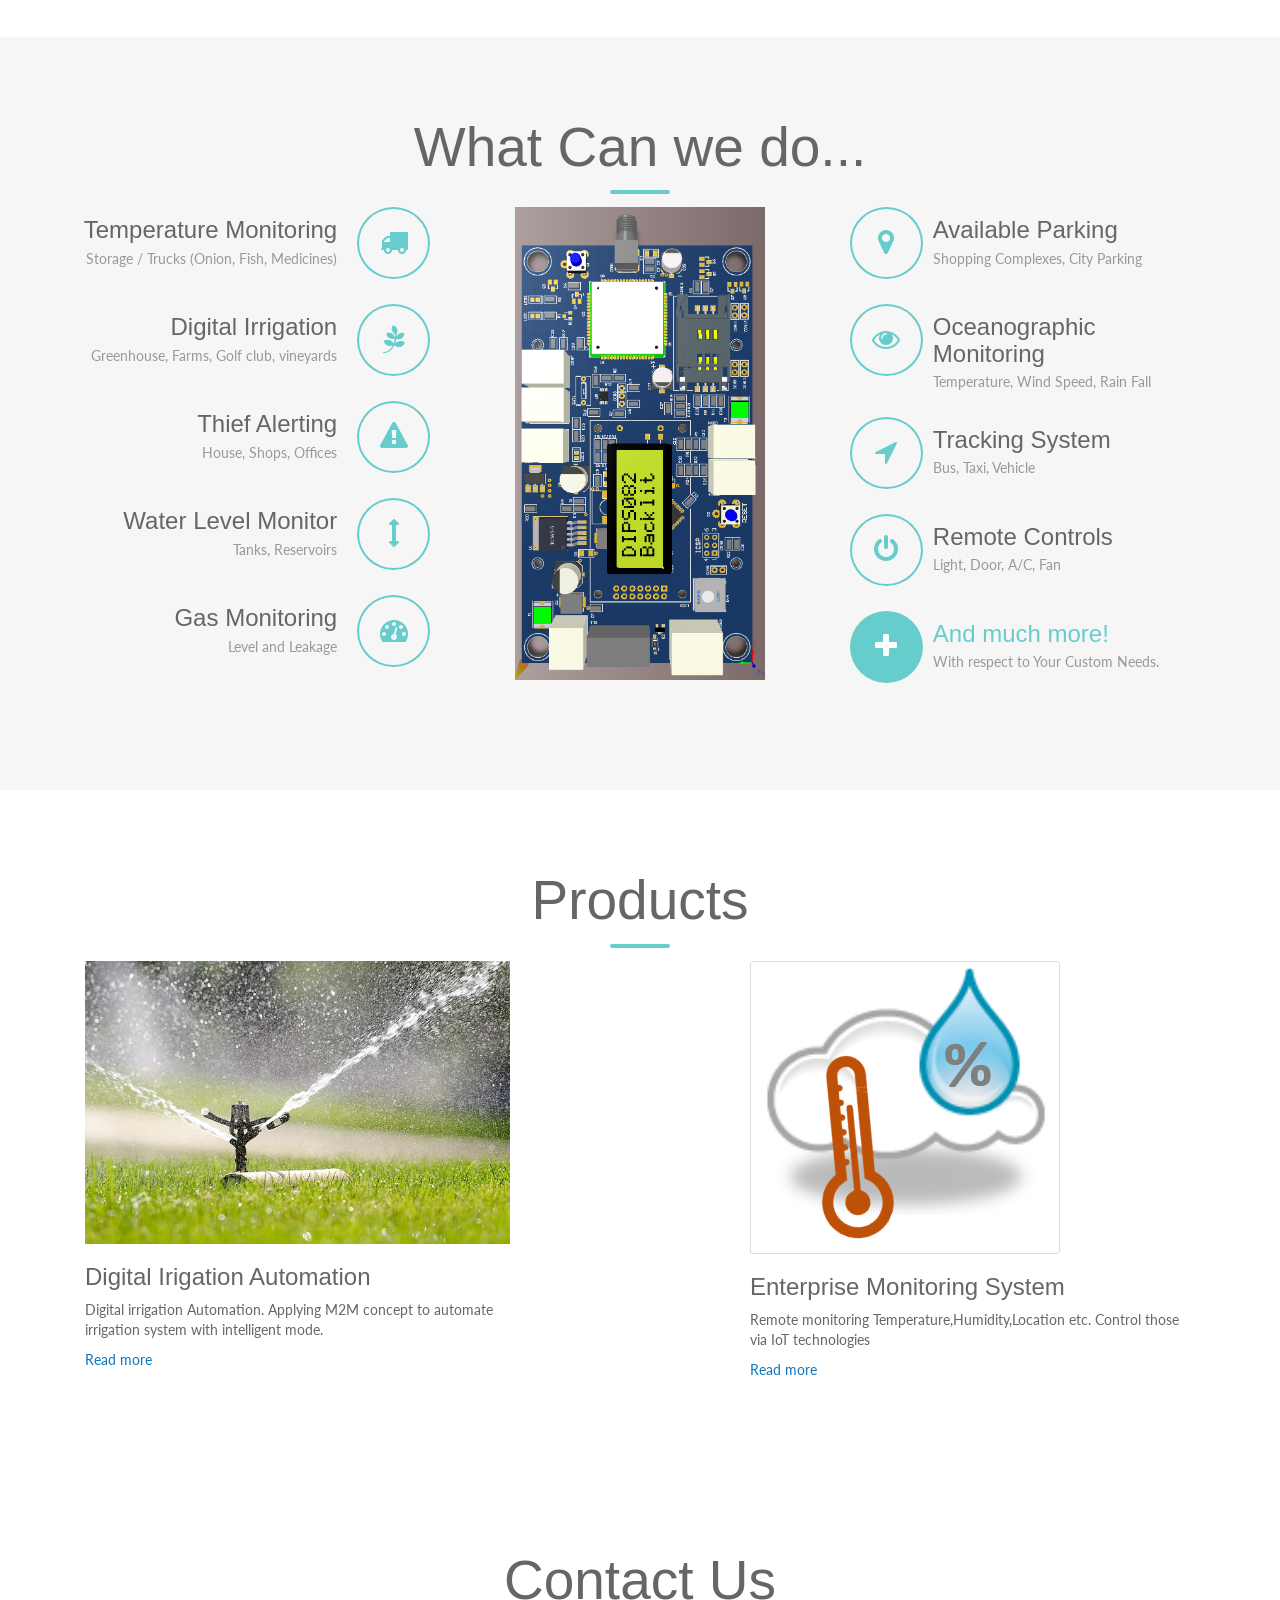
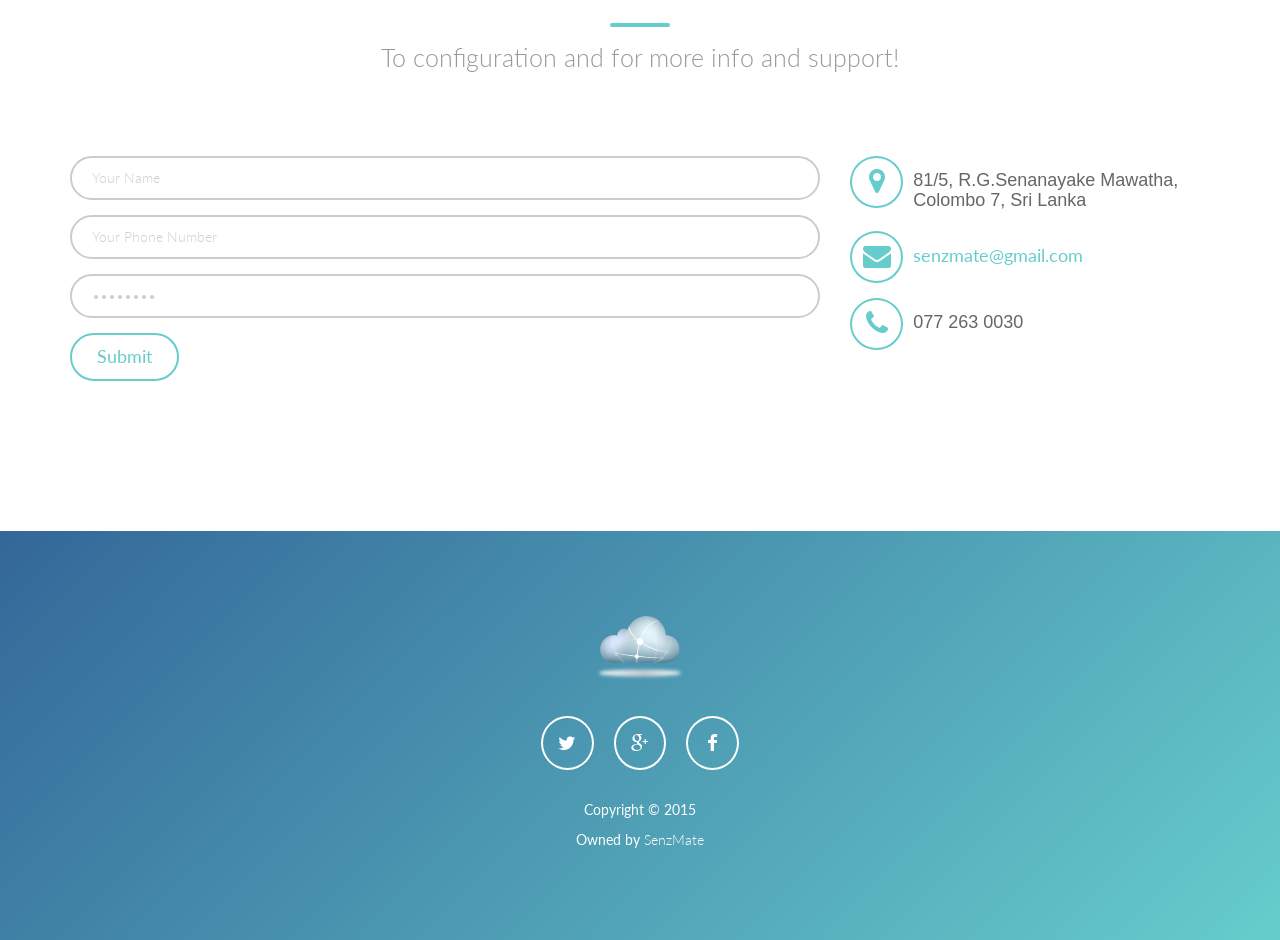
==== commit 5b6b2b45: "more" ====
--- a/index.html
+++ b/index.html
@@ -498,8 +498,8 @@
                 <div class="col-sm-5 col-sm-offset-2" >
                     <div class="about-item scrollpoint sp-effect5">
                         <img src="img/tbox.png" class="img-responsive scrollpoint sp-effect5 thumbnail" alt="">
-                        <h3>Temperature Humidity Control Box</h3>
-                        <p>Remote monitoring snd sensing Temperature and Humidity. Control those via IoT technologies </p>
+                        <h3>Enterprise Monitoring System</h3>
+                        <p>Remote monitoring Temperature,Humidity,Location etc. Control those via IoT technologies </p>
                         <a href="t-box.html"> Read more</a>
                     </div>
                 </div>
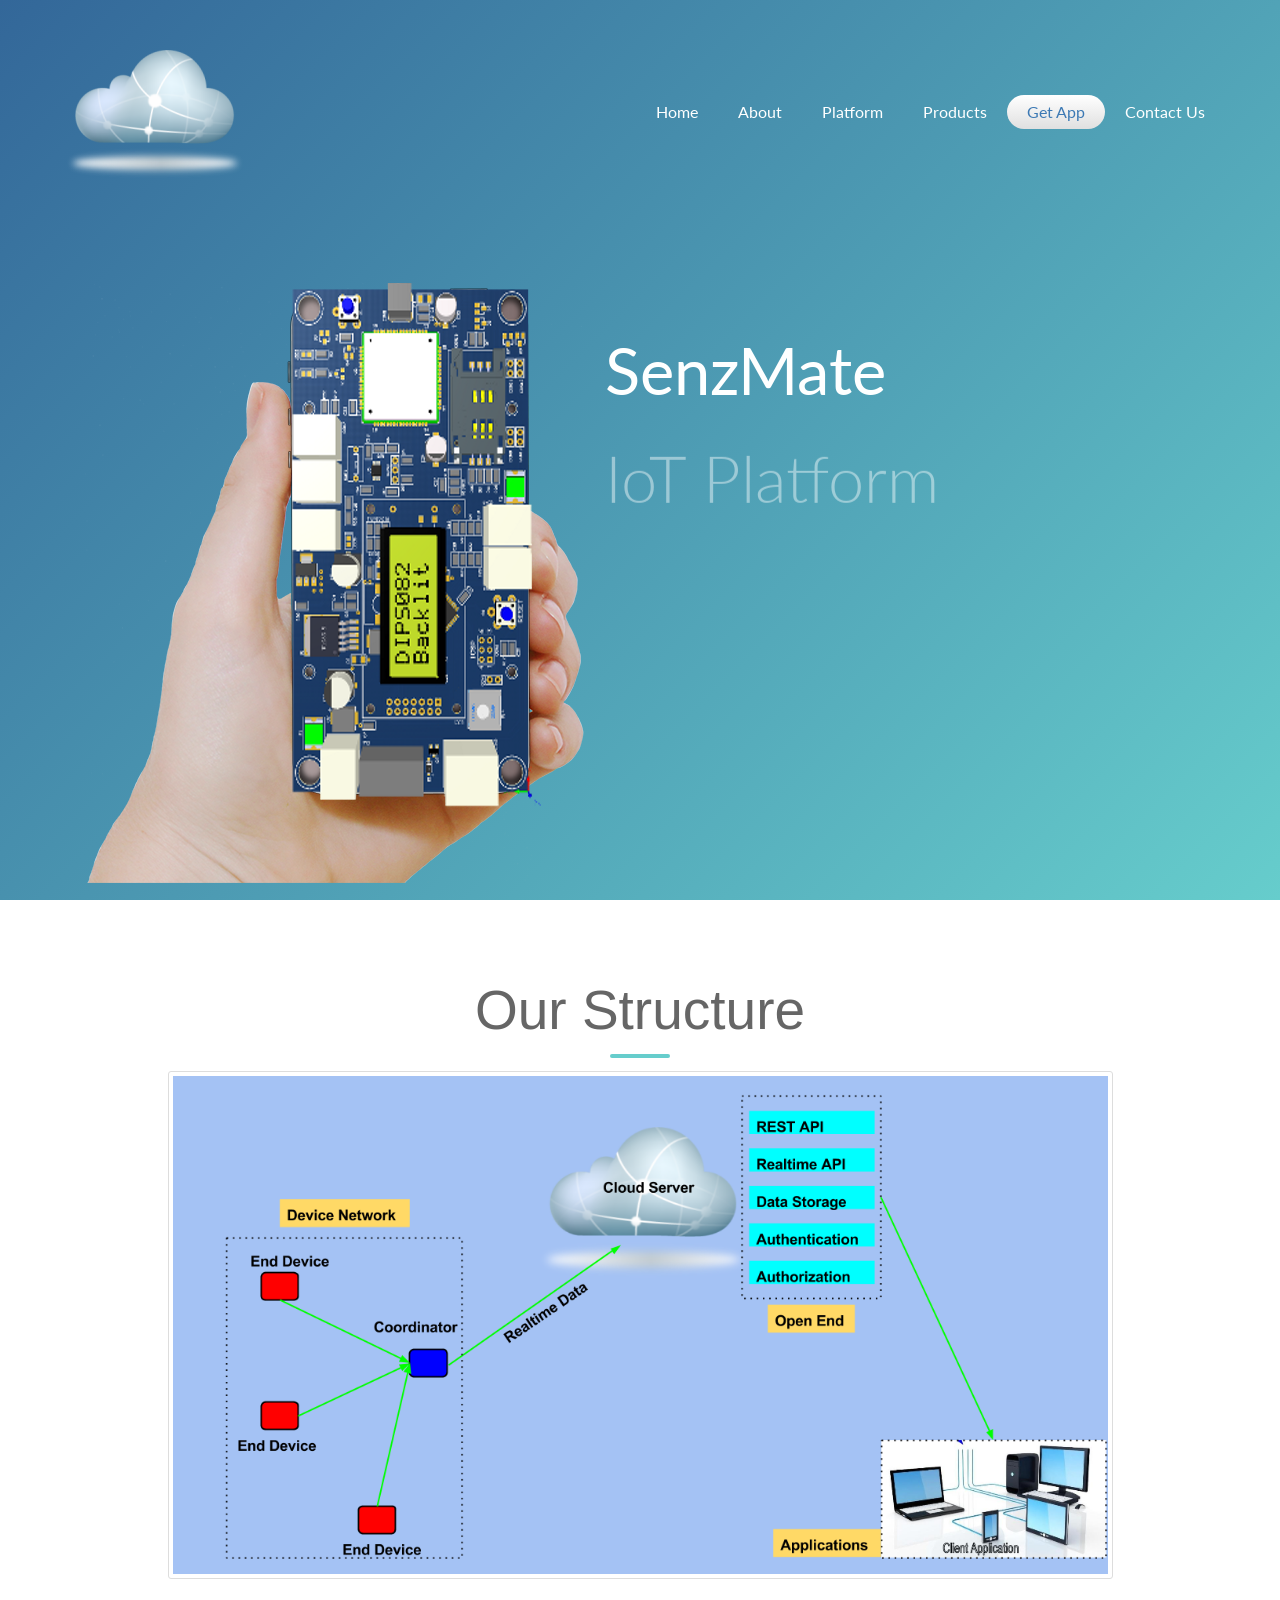
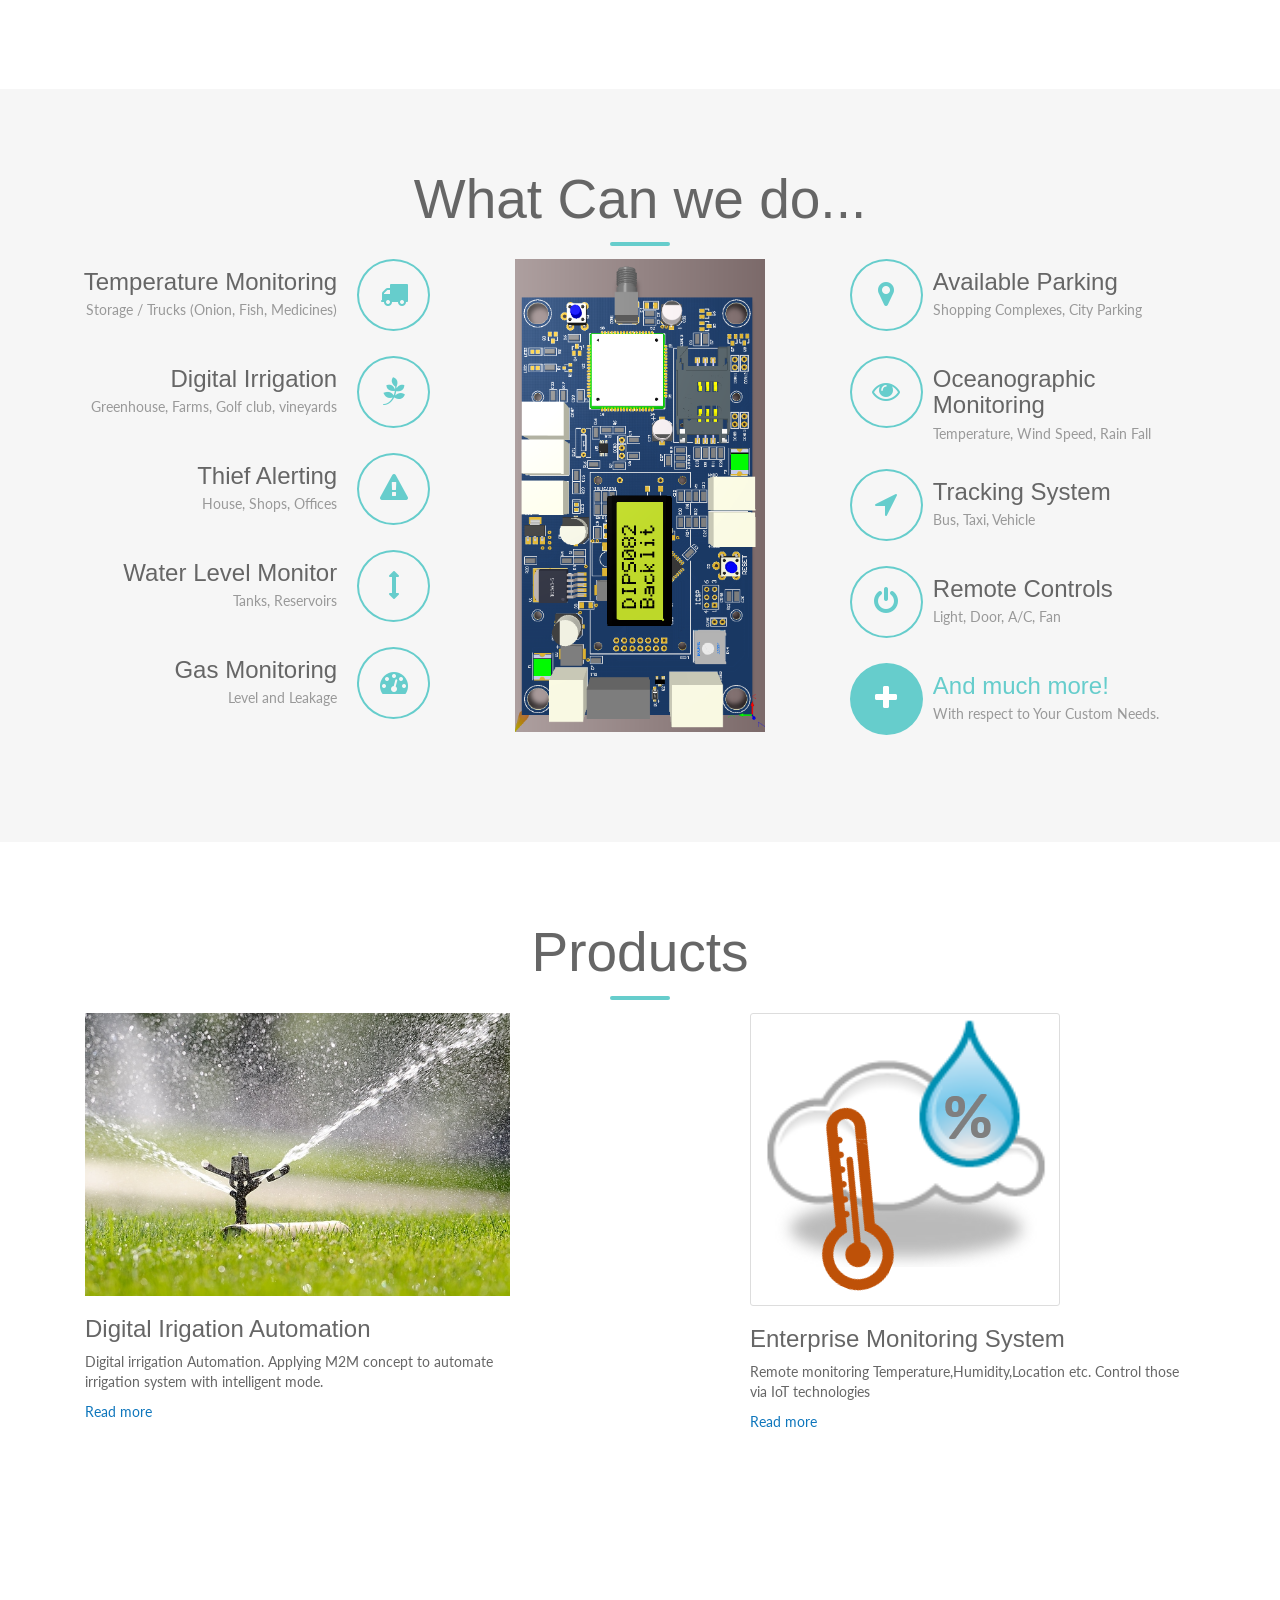
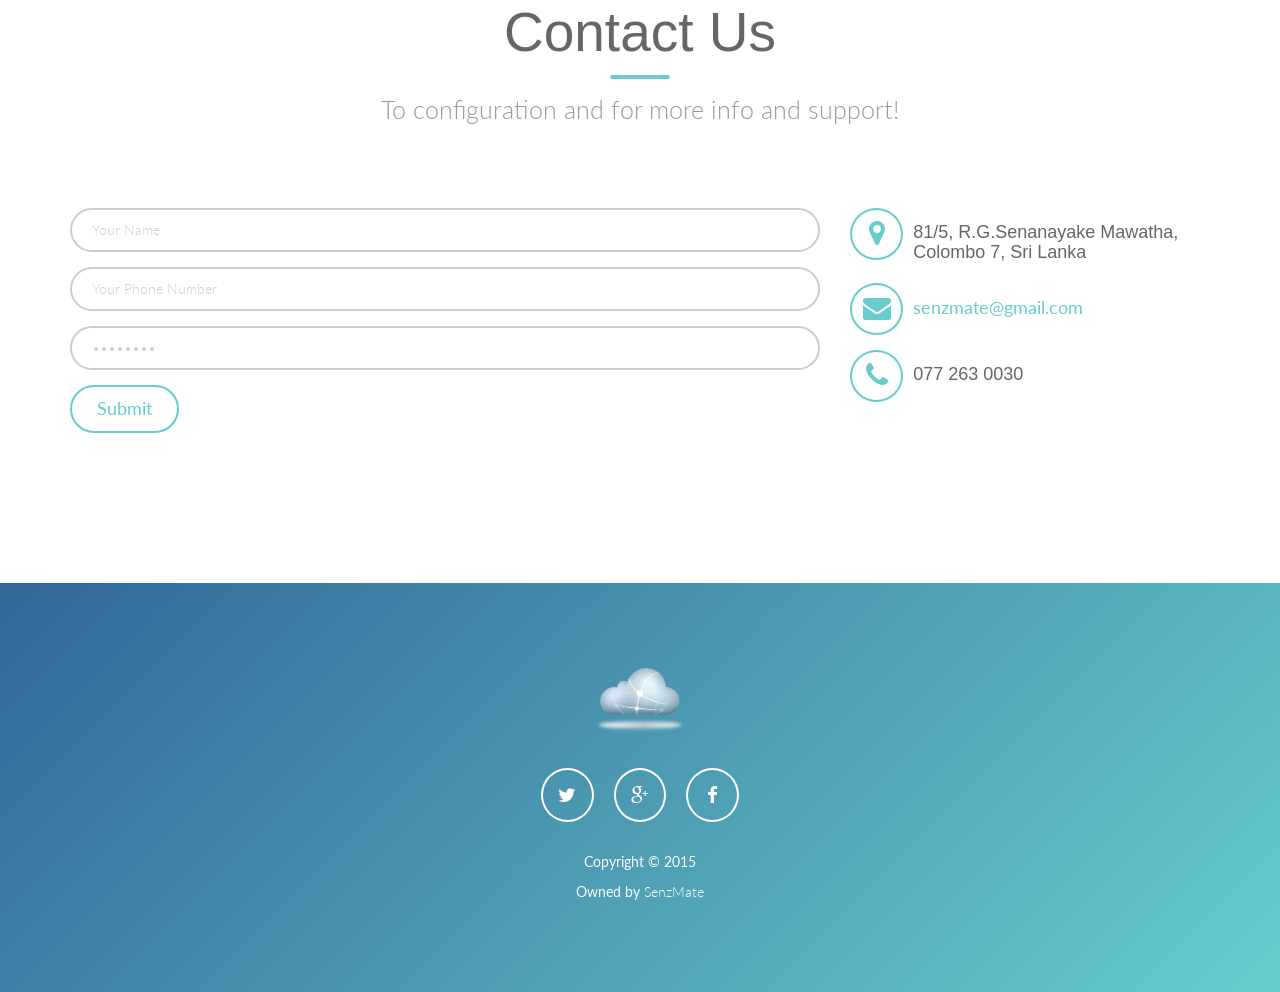
==== commit 41c861b0: "Alignment" ====
--- a/index.html
+++ b/index.html
@@ -236,10 +236,10 @@
                 </div>
 
                 <div class="row">
-                    <div class="col-sm-3">
+                    <div class="col-sm-1">
                         <p> </p>
                     </div>
-                    <div class="col-sm-9">
+                    <div class="col-sm-10">
                         <img src="img/a.png" class="img-responsive scrollpoint sp-effect5 thumbnail">
                     </div>
                 </div>
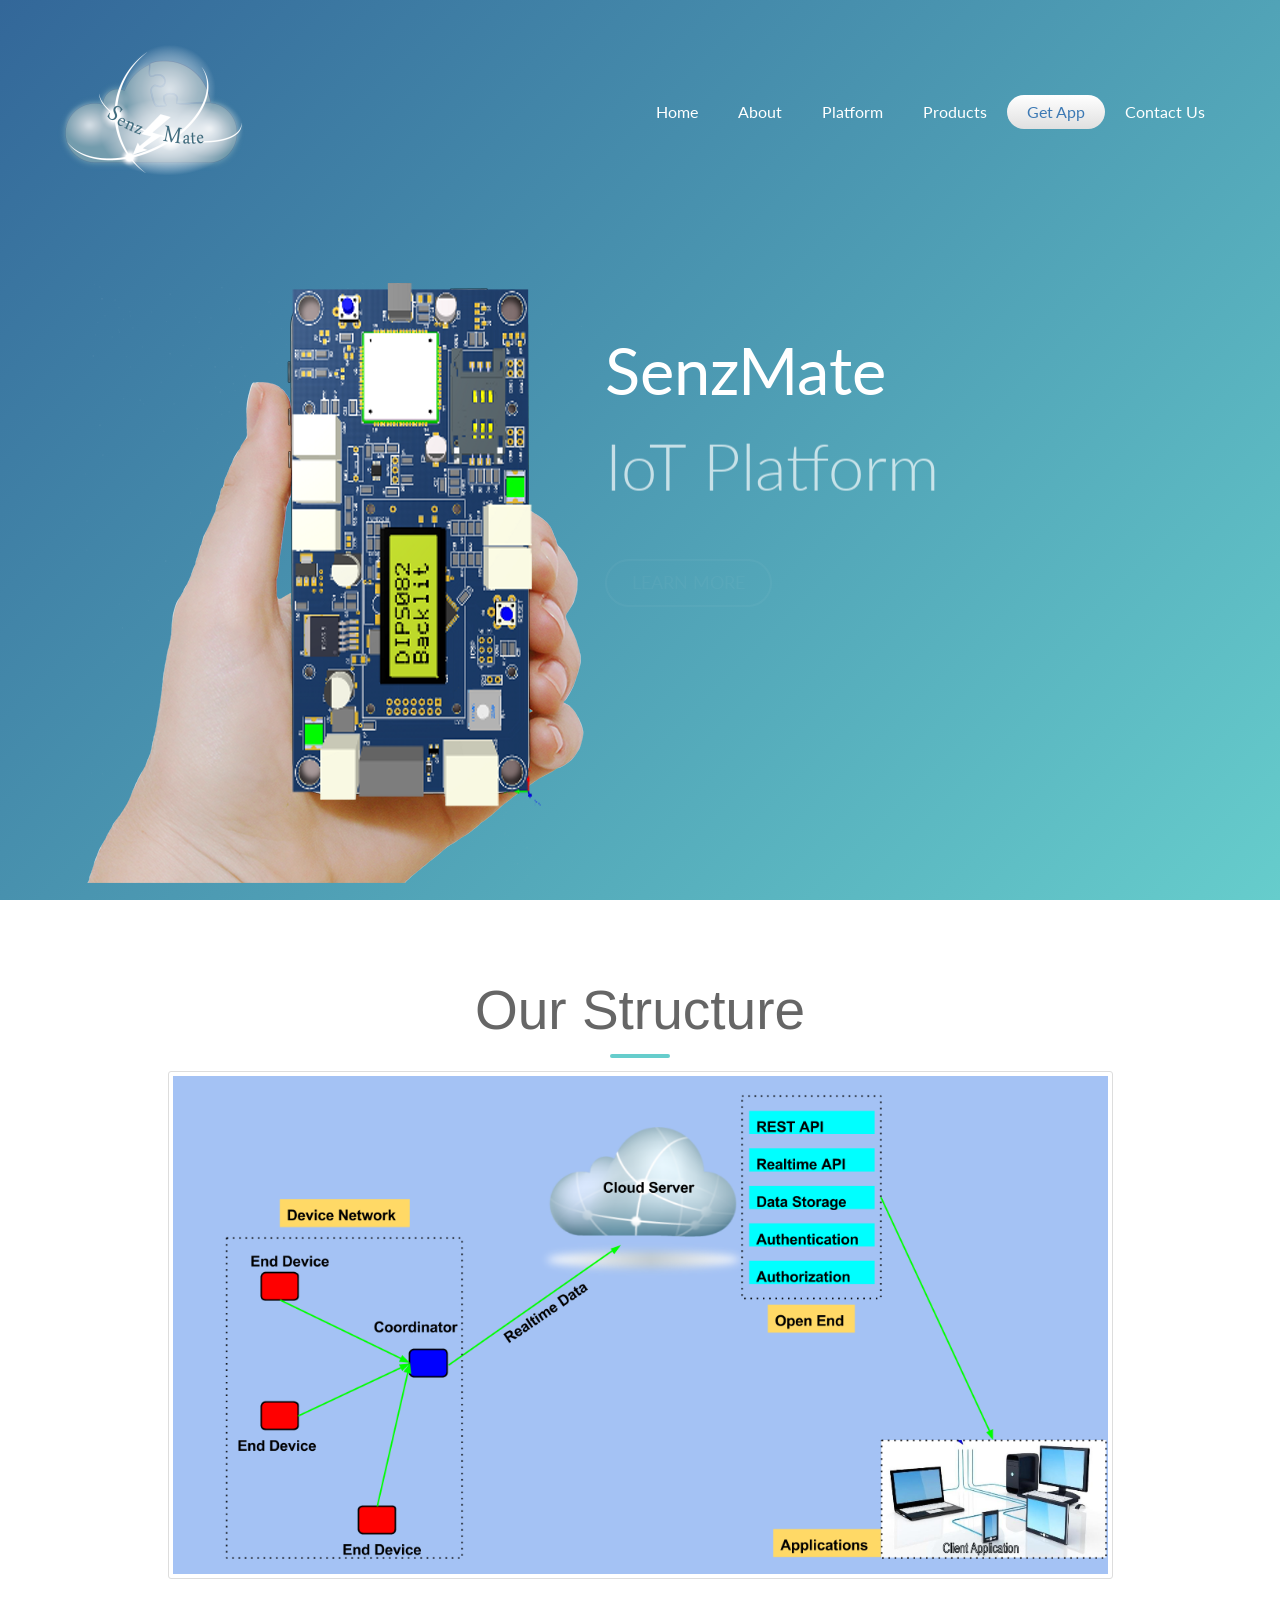
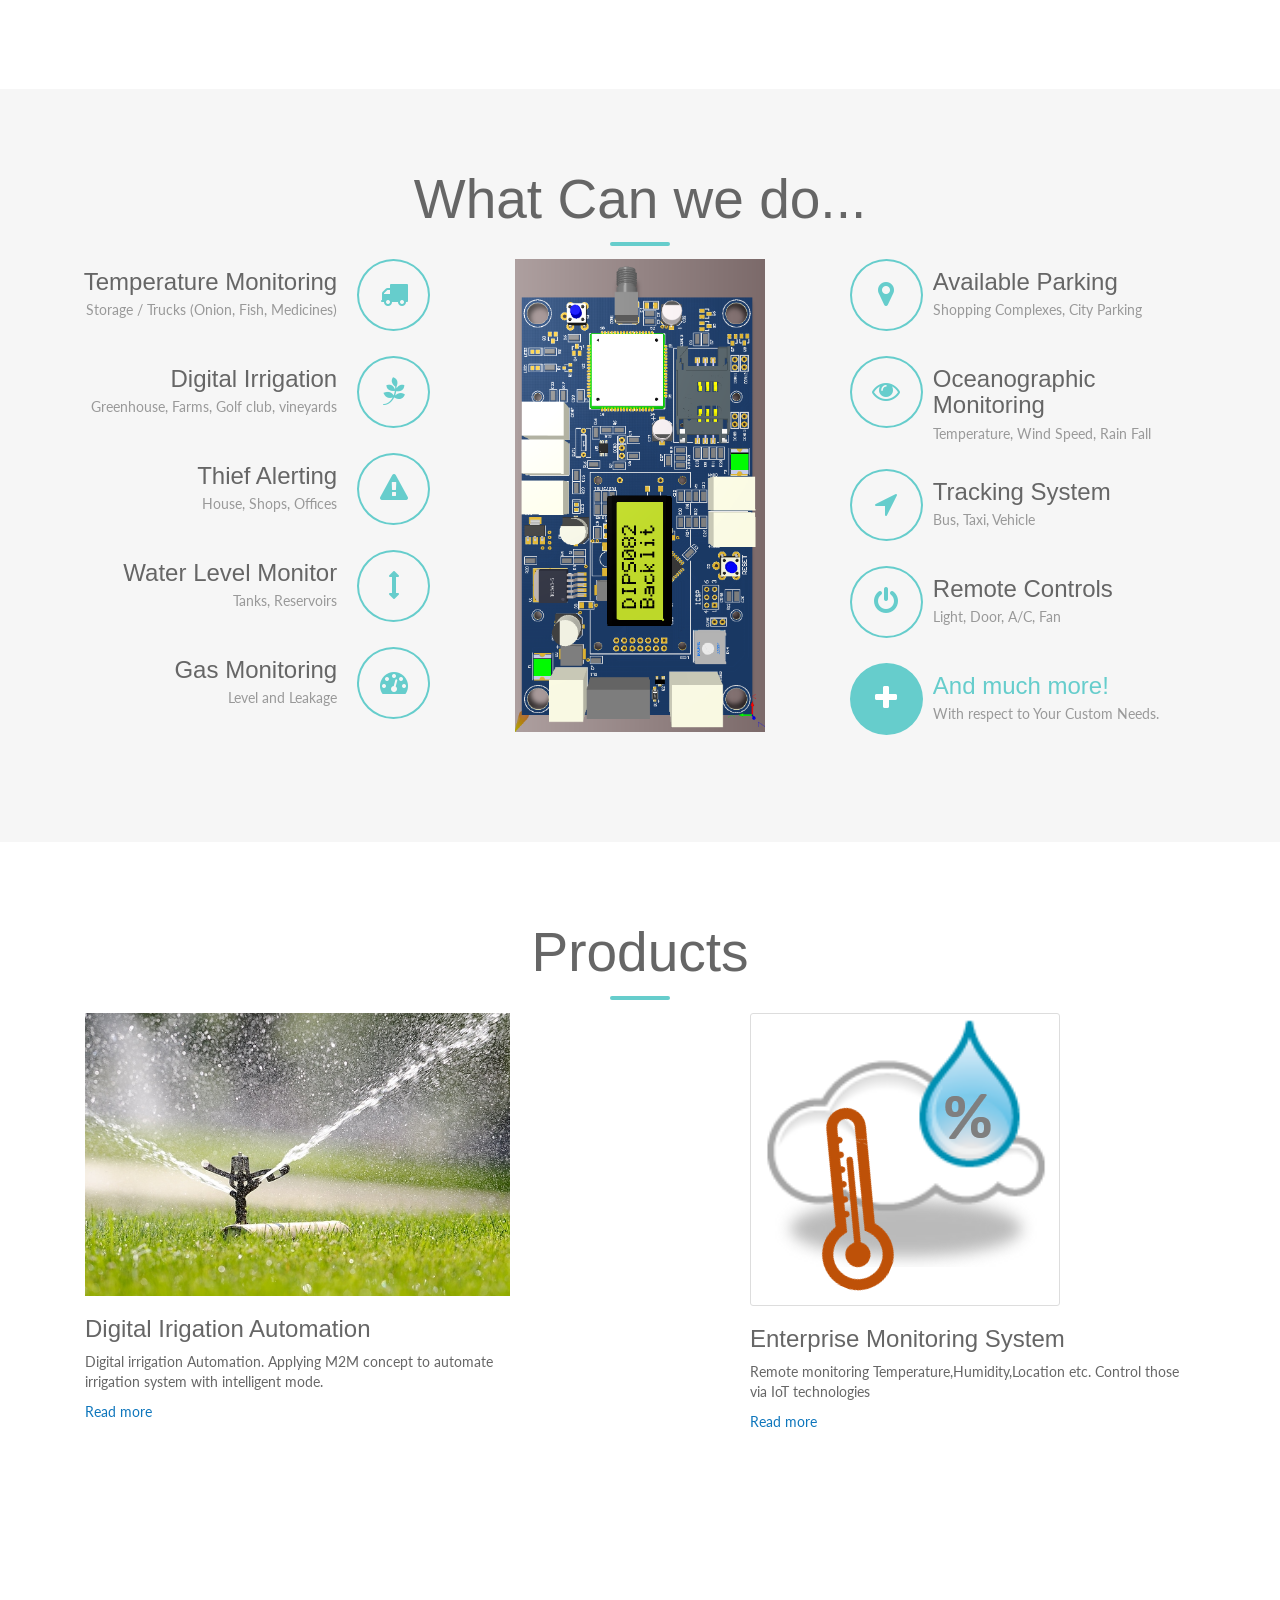
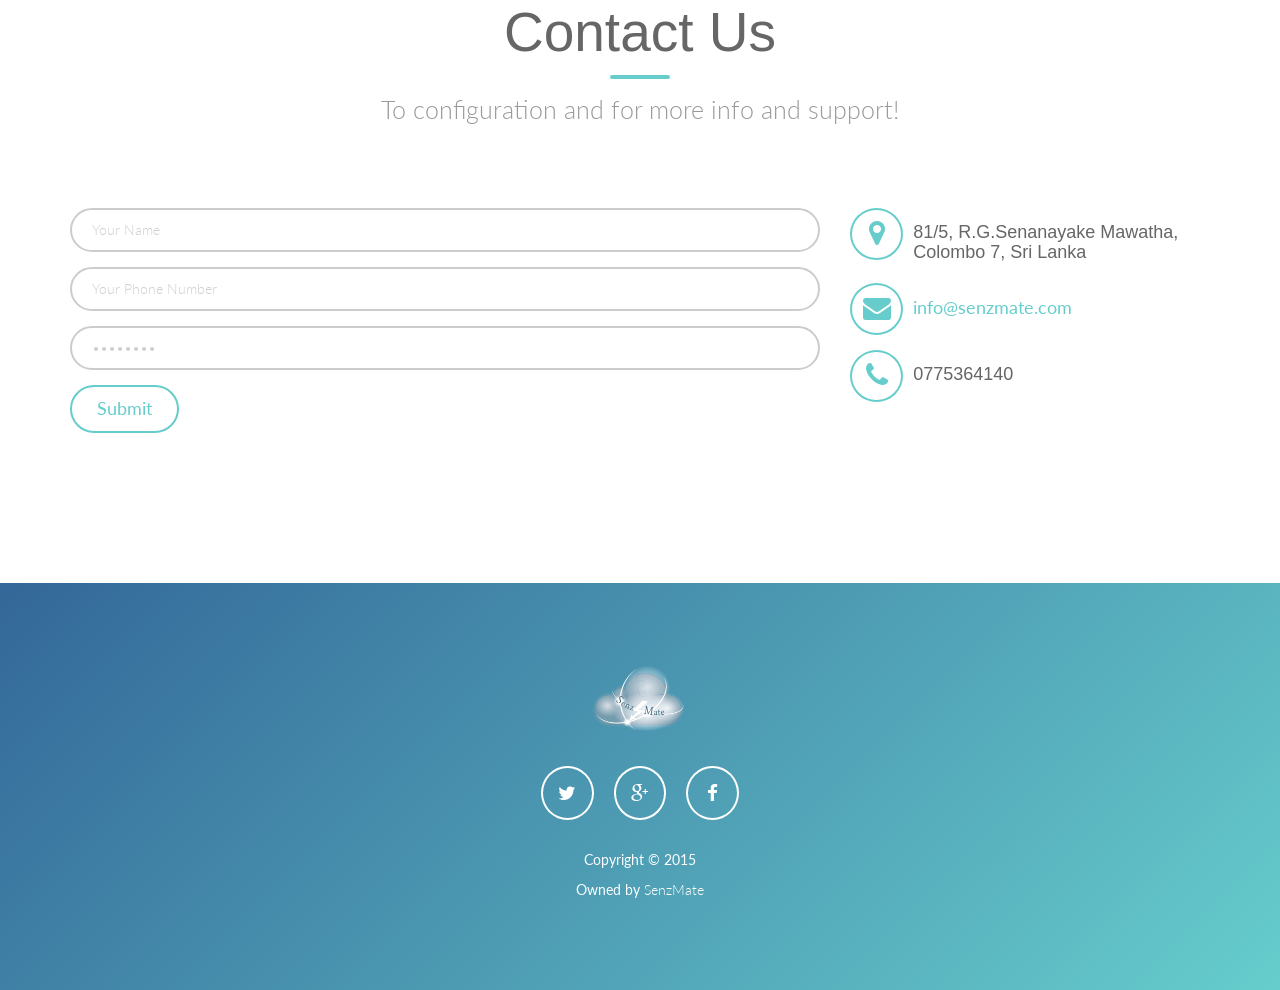
==== commit 3e8963f0: "email changed" ====
--- a/index.html
+++ b/index.html
@@ -539,12 +539,12 @@
                                     </div>
                                 </div>
                                 <div class="media">
-                                    <a class="pull-left" href="#" >
+                                    <a class="pull-left" href="mailto:info@senzmate.com" >
                                         <i class="fa fa-envelope fa-2x"></i>
                                     </a>
                                     <div class="media-body">
                                         <h4 class="media-heading">
-                                            <a href="mailto:support@oleose.com">senzmate@gmail.com</a>
+                                            <a href="mailto:info@senzmate.com">info@senzmate.com</a>
                                         </h4>
                                     </div>
                                 </div>
@@ -553,7 +553,7 @@
                                         <i class="fa fa-phone fa-2x"></i>
                                     </a>
                                     <div class="media-body">
-                                        <h4 class="media-heading">077 263 0030</h4>
+                                        <h4 class="media-heading">0775364140</h4>
                                     </div>
                                 </div>
                             </div>
